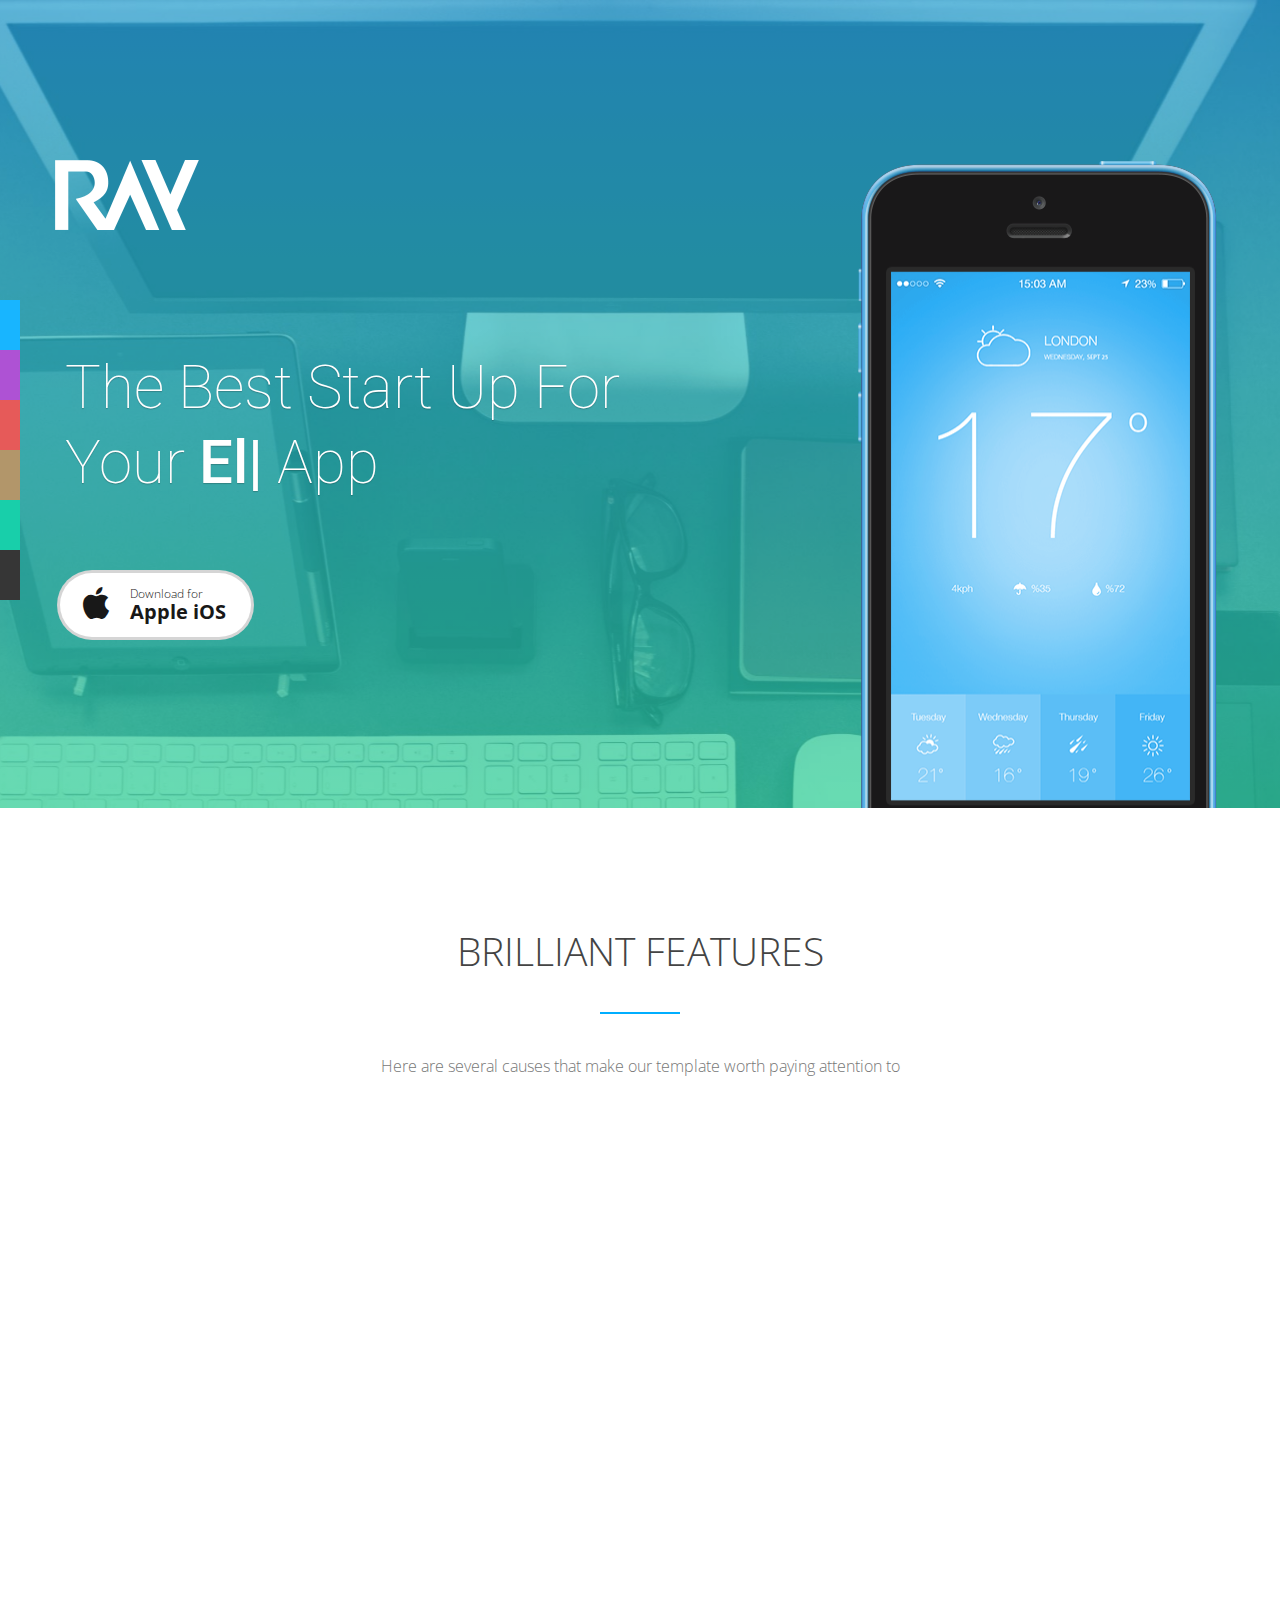
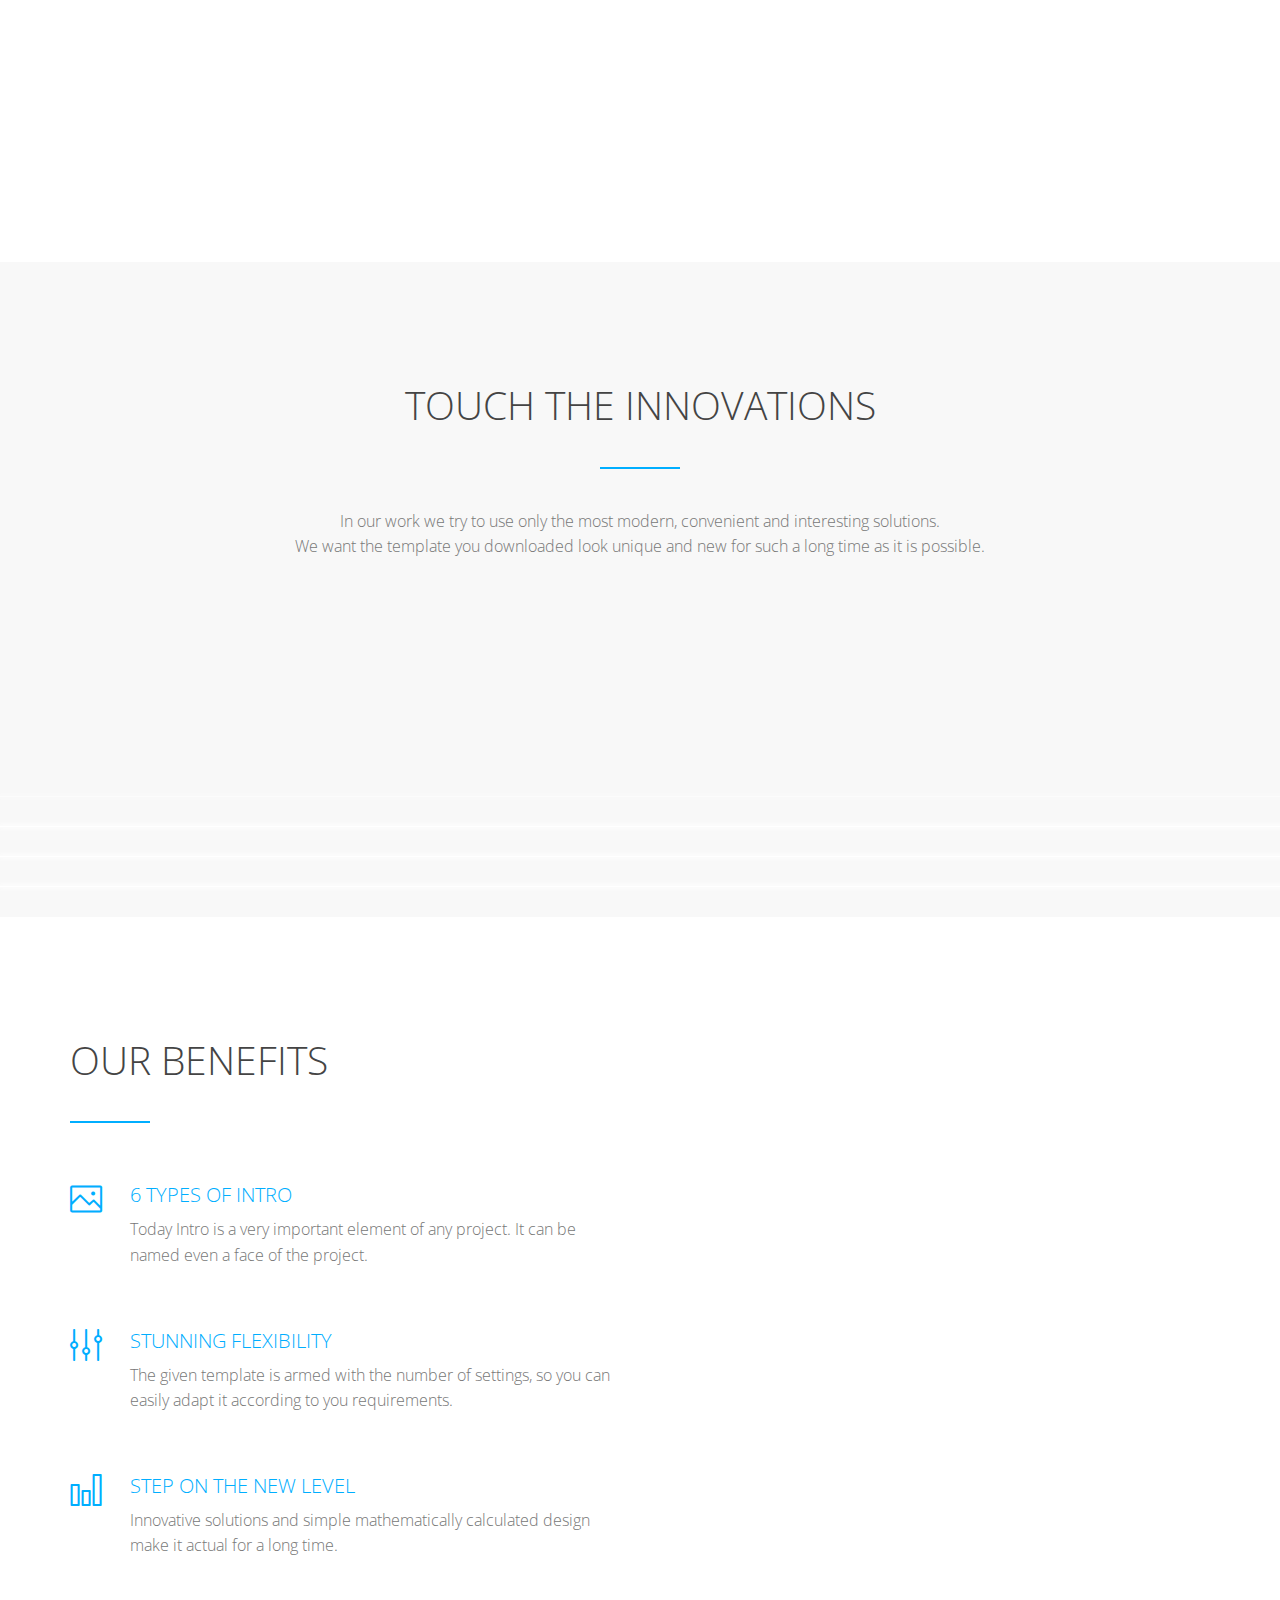
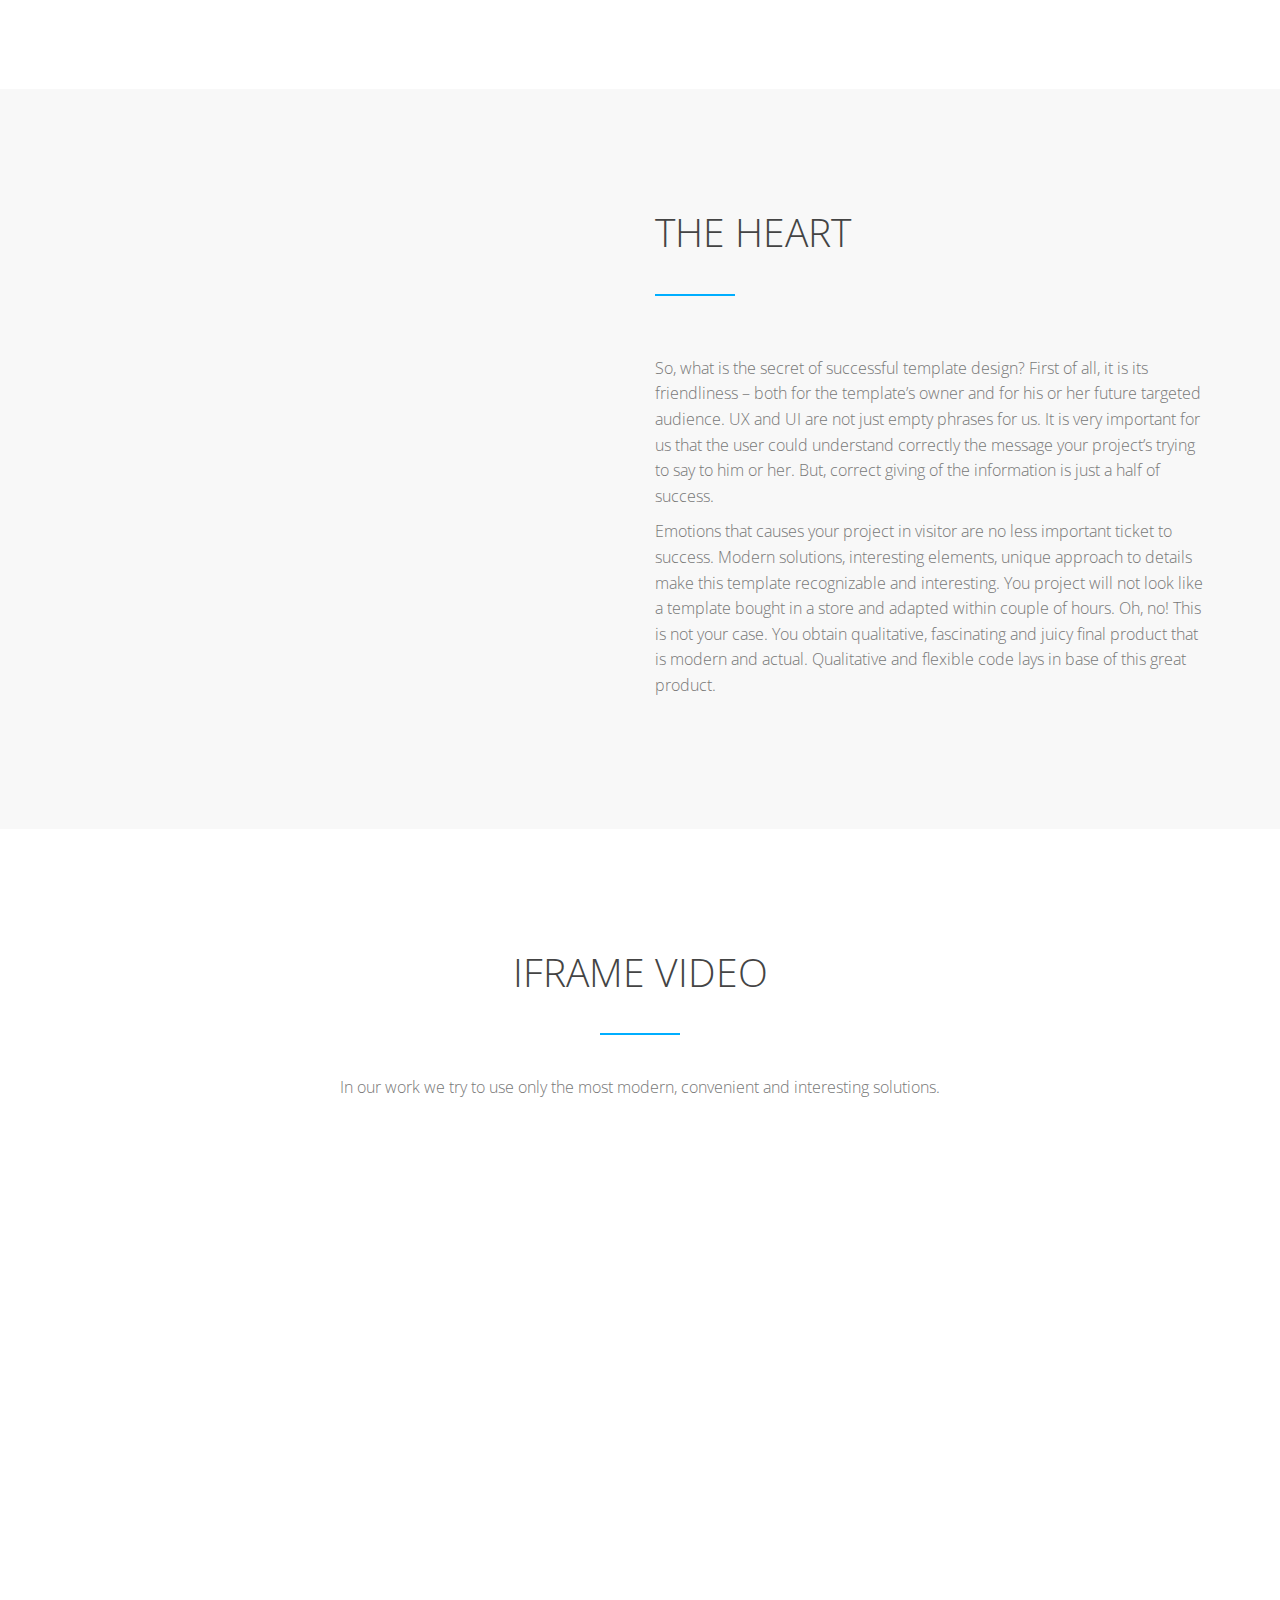
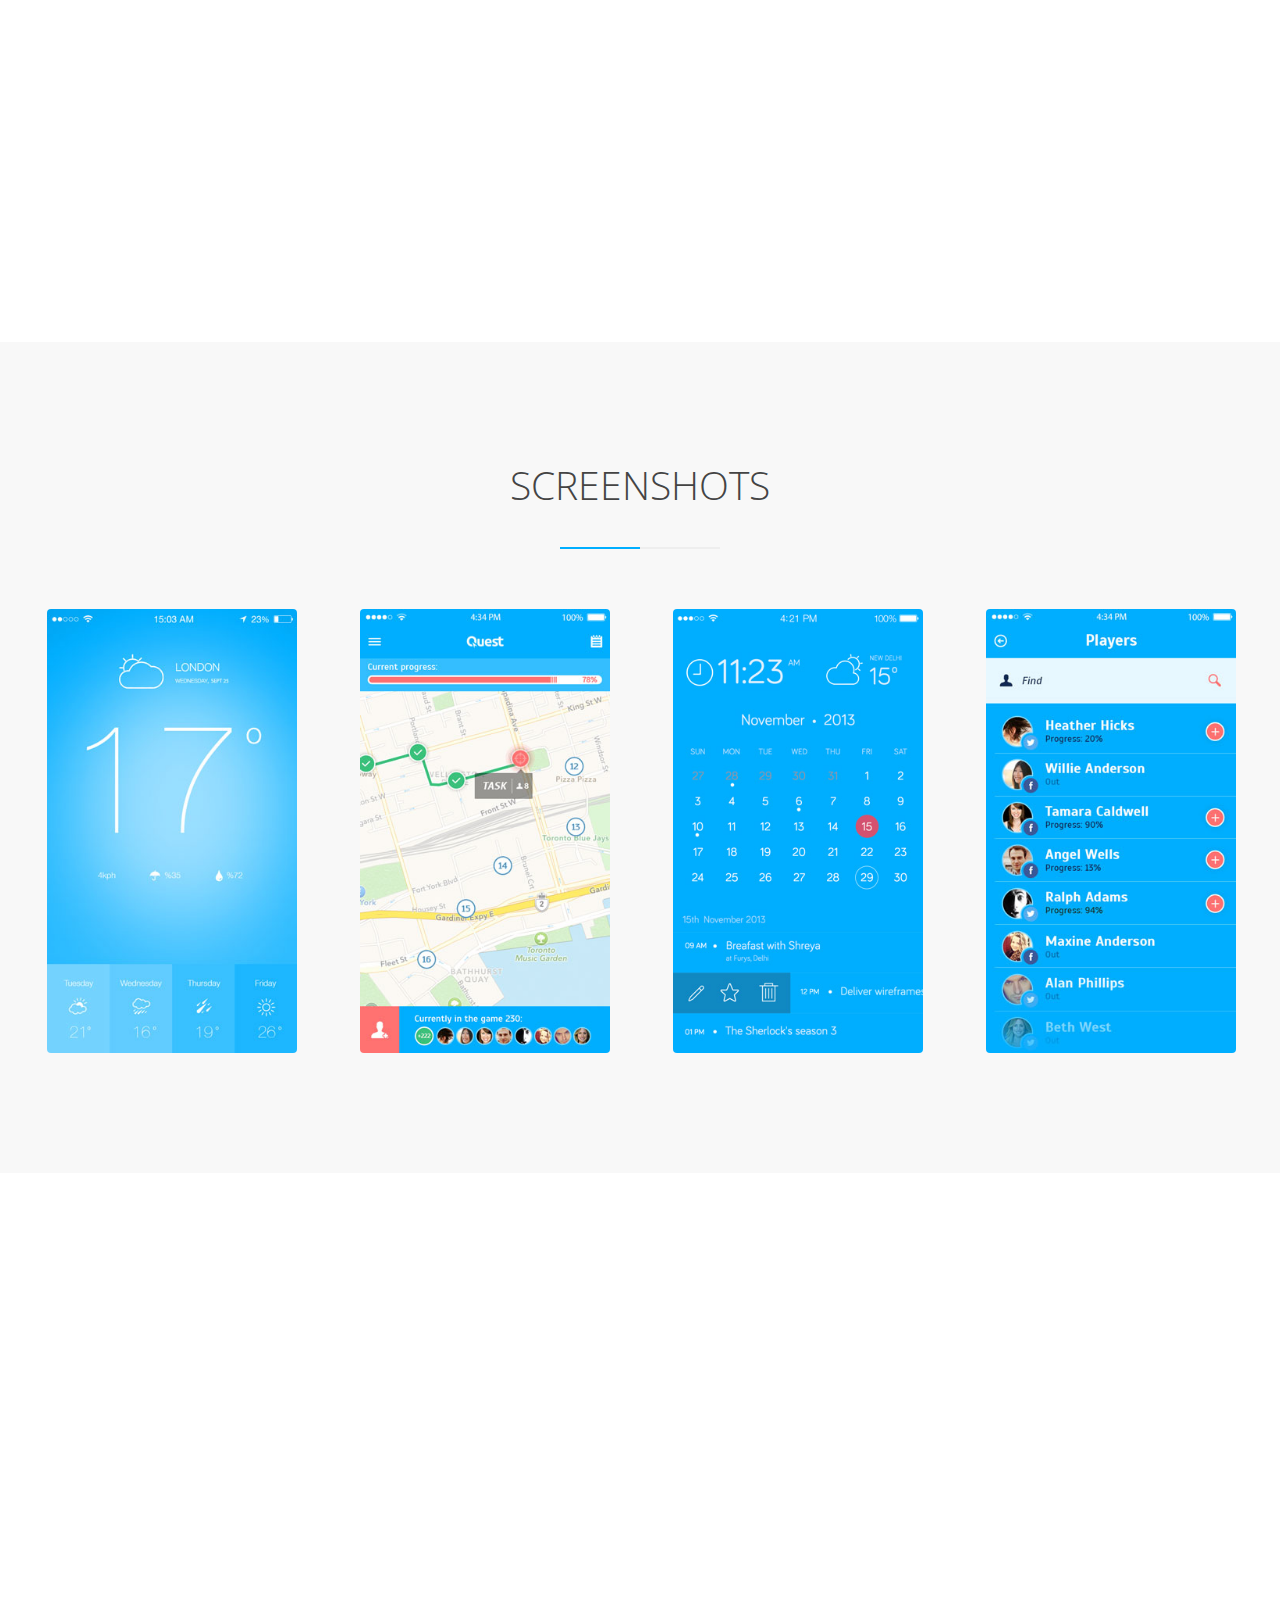
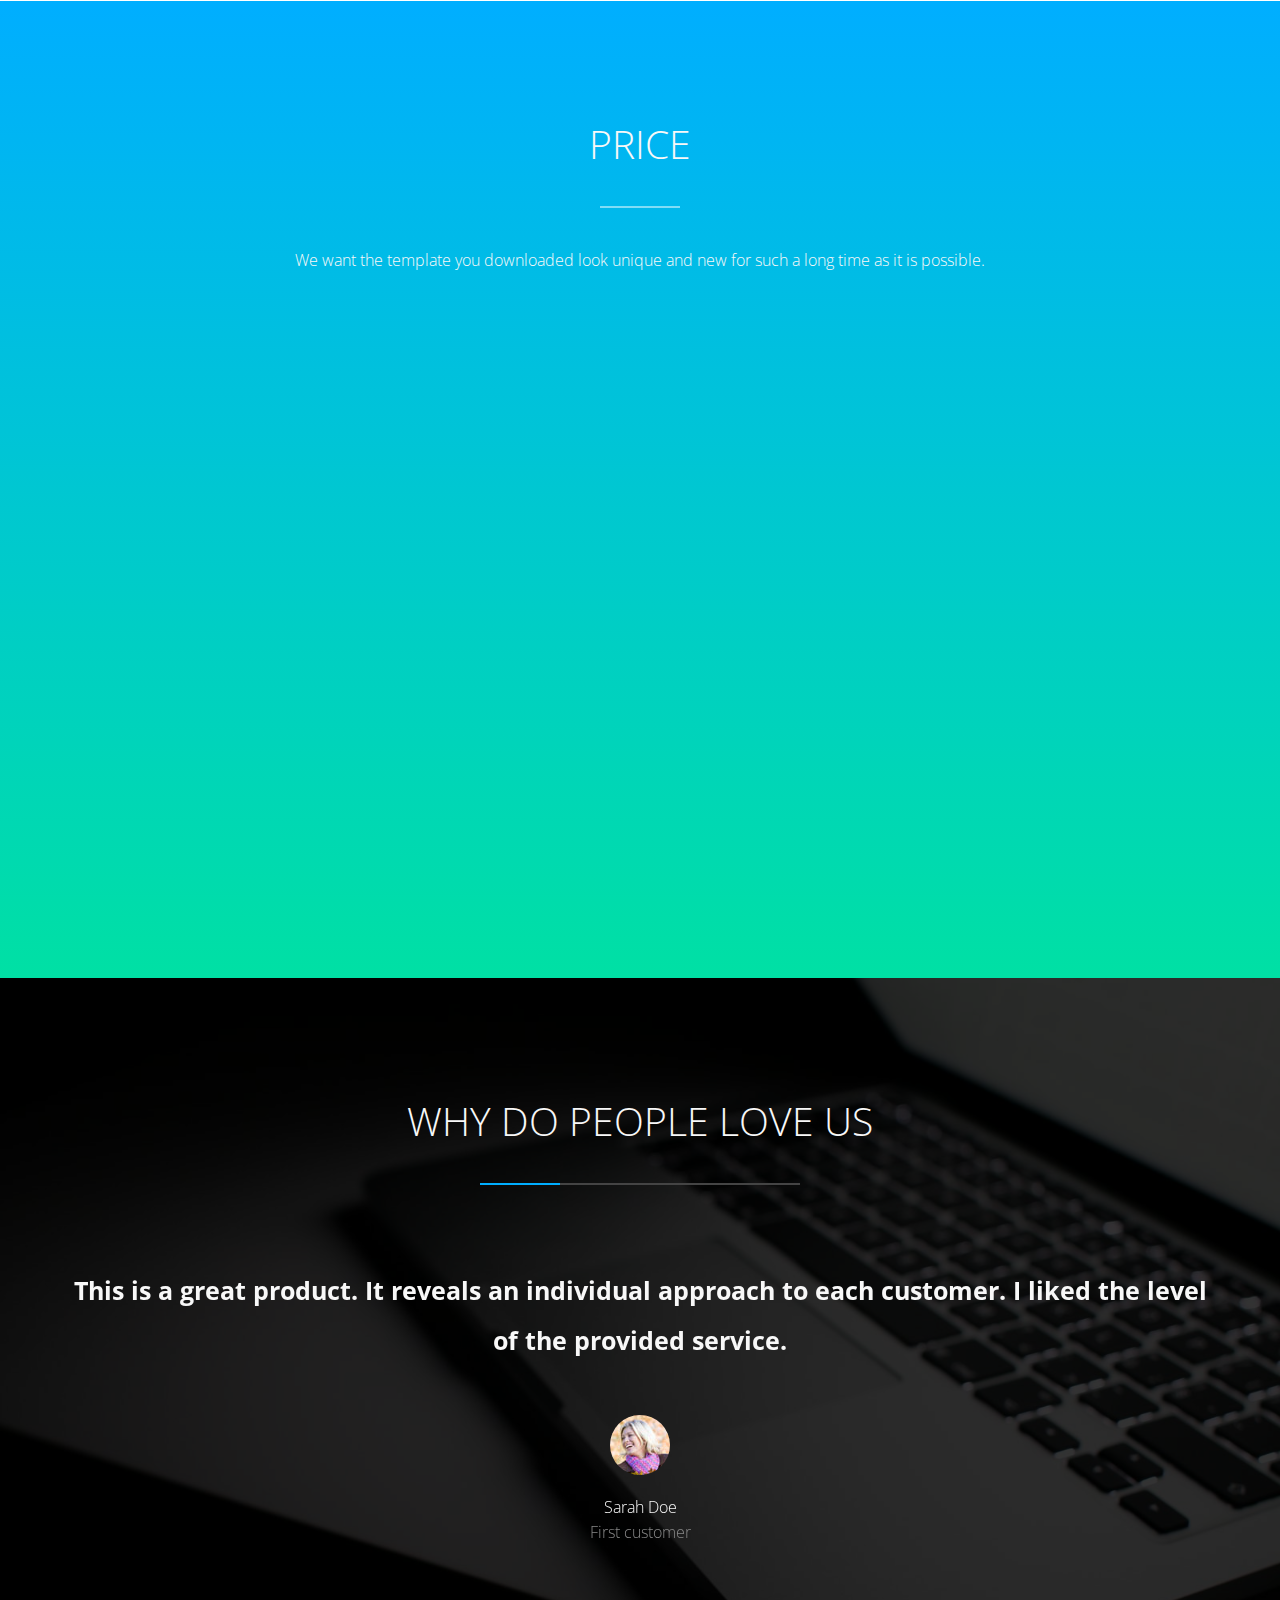
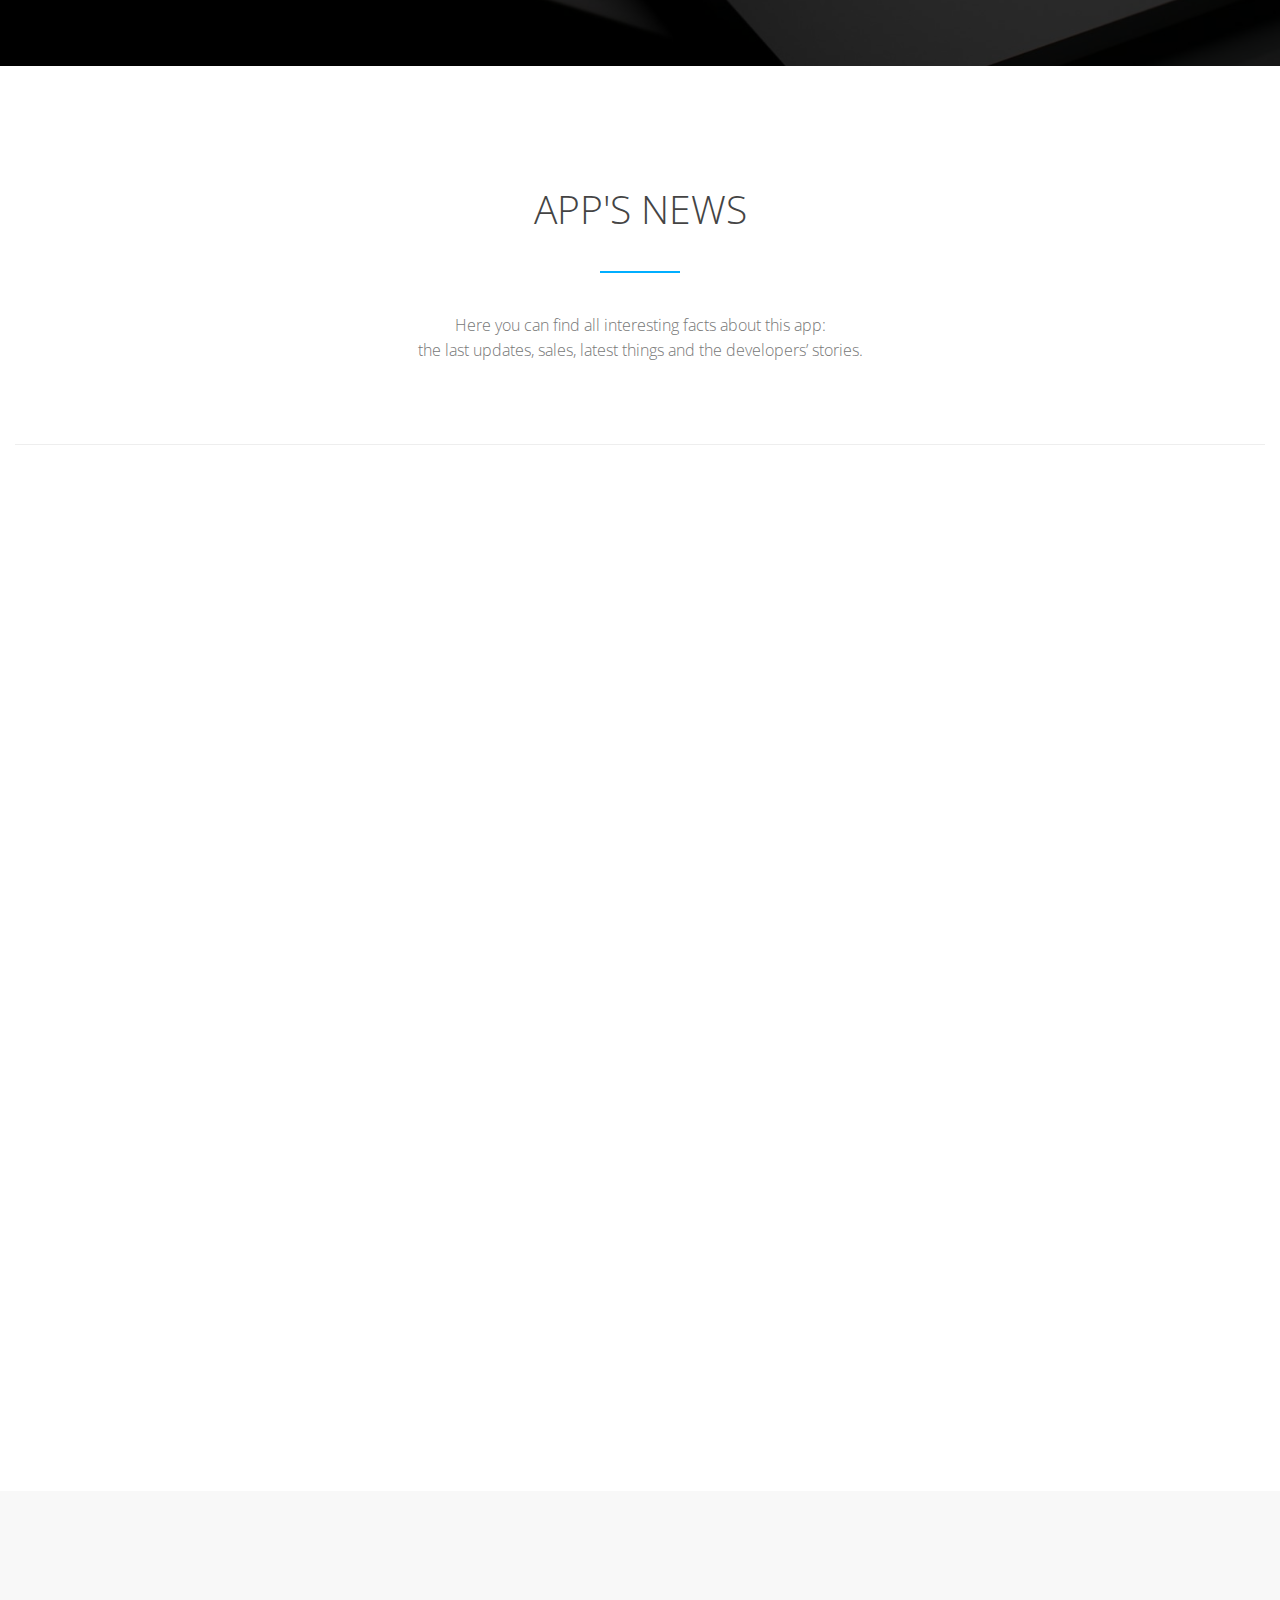
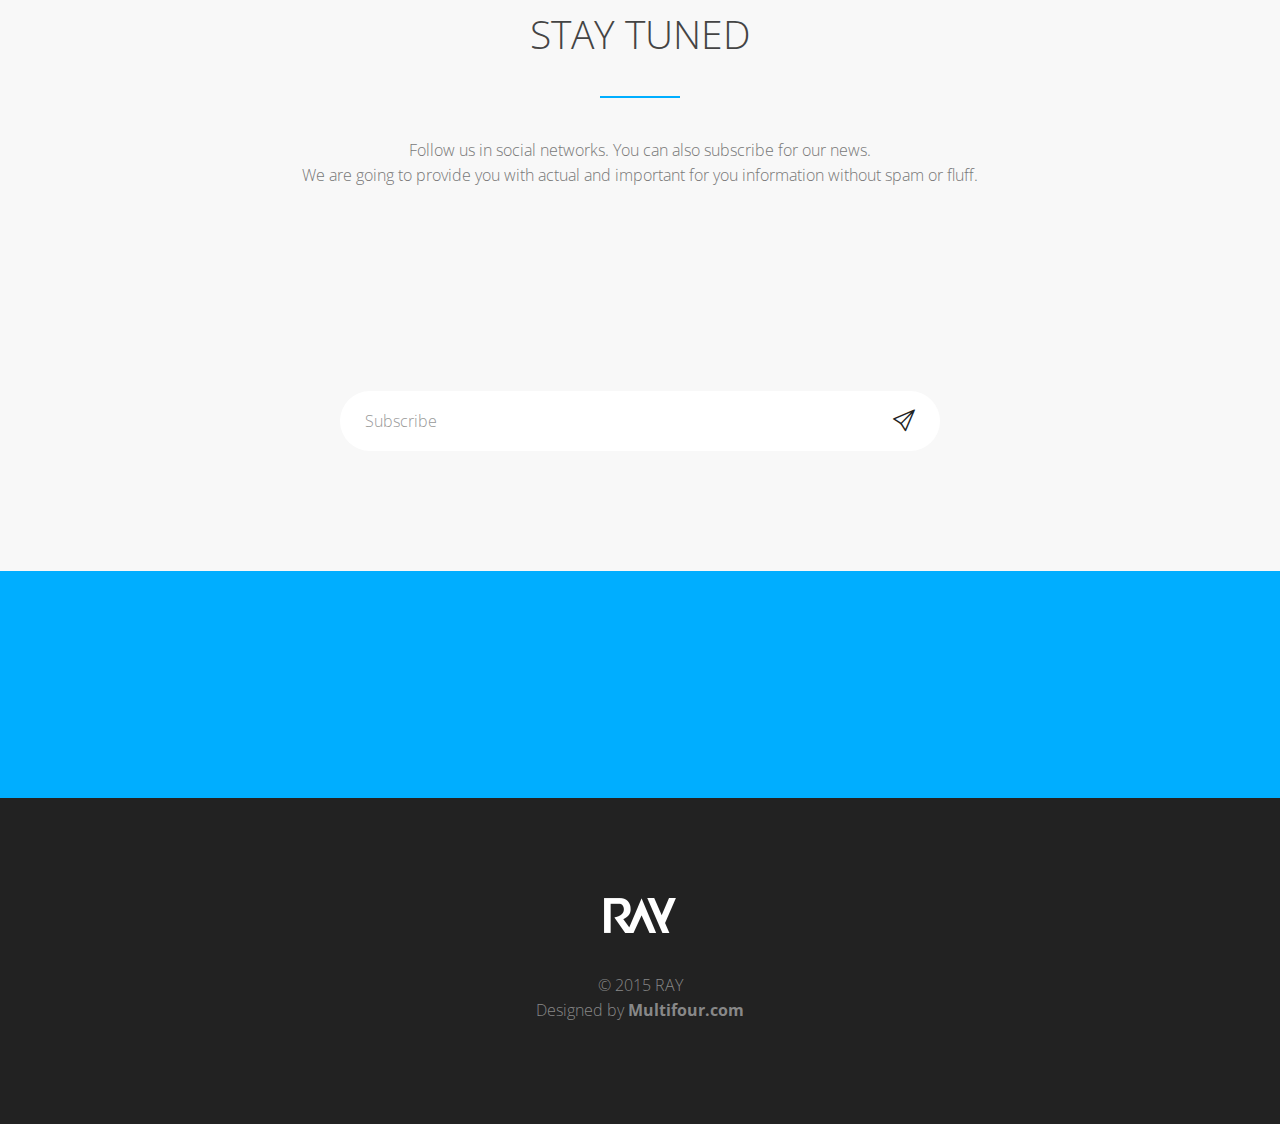
==== index.html @ 612e7cb4 "first commit" ====
<!DOCTYPE html>

<html lang="en">

<head>

    <!-- Html Page Specific -->
    <meta charset="utf-8">
    <title>RAY - App Landing Page</title>
    <meta name="description" content="RAY - App Landing Page">
    <meta name="author" content="Multifour | multifour.com">

    <!-- Mobile Specific -->
    <meta name="viewport" content="width=device-width, initial-scale=1, maximum-scale=1.0, user-scalable=no">

    <!--[if lt IE 9]>
    <script type="text/javascript" src="scripts/html5shiv.js"></script>
<![endif]-->

    <!-- CSS -->
    <link rel="stylesheet" href="css/bootstrap.min.css" />
    <link rel="stylesheet" href="css/animate.css" />
    <link rel="stylesheet" href="css/simple-line-icons.css" />
    <link rel="stylesheet" href="css/icomoon-soc-icons.css" />
    <link rel="stylesheet" href="css/magnific-popup.css" />
    <link rel="stylesheet" href="css/style.css" />
    <link rel="stylesheet" href="css/settings.css" />

    <link rel="alternate stylesheet" title="purple" media="screen" href="css/style-purple.css" />
    <link rel="alternate stylesheet" title="red" media="screen" href="css/style-red.css" />
    <link rel="alternate stylesheet" title="gold" media="screen" href="css/style-gold.css" />
    <link rel="alternate stylesheet" title="black" media="screen" href="css/style-black.css" />
    <link rel="alternate stylesheet" title="green" media="screen" href="css/style-green.css" />


    <!-- Favicons -->
    <link rel="icon" href="images/favicon.png">
    <link rel="apple-touch-icon" href="images/apple-touch-icon.png">
    <link rel="apple-touch-icon" sizes="72x72" href="images/apple-touch-icon-72x72.png">
    <link rel="apple-touch-icon" sizes="114x114" href="images/apple-touch-icon-114x114.png">
</head>

<body data-spy="scroll" data-target=".navMenuCollapse">

    <!-- PRELOADER -->
    <div id="preloader">
        <div class="battery inner">
            <div class="load-line"></div>
        </div>
    </div>

    <div id="wrap">

        <!-- NAVIGATION BEGIN -->
        <nav class="navbar navbar-fixed-top navbar-slide">
            <div class="container_fluid">
                <a class="navbar-brand goto" href="index.html#wrap"> <img src="./images/logo_nav.png" alt="Your logo" height="27" width="56" /> </a>
                <a class="contact-btn icon-envelope" data-toggle="modal" data-target="#modalContact"></a>
                <button class="navbar-toggle menu-collapse-btn collapsed" data-toggle="collapse" data-target=".navMenuCollapse"> <span class="icon-bar"></span> <span class="icon-bar"></span> <span class="icon-bar"></span> </button>
                <div class="collapse navbar-collapse navMenuCollapse">
                    <ul class="nav">
                        <li><a href="#features">Features</a> </li>
                        <li><a href="#benefits1">Benefits</a></li>
                        <li><a href="#screenshots">Screenshots</a></li>
                        <li><a href="#pricing-table">Price</a></li>
                        <li><a href="#testimonials">Testimonials</a></li>
                        <li><a href="#news">News</a></li>
                        <li><a href="#social">Stay tuned</a></li>
                        <li><a href="shortcodes.html">Shortcodes</a></li>
                    </ul>
                </div>
            </div>
        </nav>
        <!-- NAVIGAION END -->



        <!-- INTRO BEGIN -->
        <header id="full-intro" class="intro-block bg-color-grad">
            <div class="container">
                <div class="row">
                    <div class="col-md-8 col-sm-12">
                        <img class="logo" src="./images/logo.png" alt="Your Logo" height="70" width="144" />
                        <h1 class="slogan">The Best Start Up For <br> Your <span class="type"></span> App</h1>
                        <a class="download-btn ios-btn" href="http://themeforest.net/item/ray-app-landing-page/8793407?ref=multifour">
                            <div class="btn-slide"></div>
                            <div class="btn-content"><i class="icon soc-icon-apple"></i>Download for <b>Apple iOS</b></div>
                        </a>
                    </div>
                    <div class="col-md-4 hidden-sm hidden-xs">
                        <img class="intro-screen wow bounceInUp" data-wow-delay="0.5s" src="images/intro_screen.png" height="773" width="400" alt="" />
                    </div>
                </div>
            </div>
            <div class="block-bg" data-stellar-ratio="0.4"></div>
        </header>
        <!-- INTRO END -->



        <!-- FEATURES BEGIN -->
        <section id="features" class="img-block-3col">
            <div class="container">
                <div class="title">
                    <h2>Brilliant Features</h2>
                    <p>Here are several causes that make our template worth paying attention to</p>
                </div>
                <div class="row">
                    <div class="col-sm-4">
                        <ul class="item-list-right item-list-big">
                            <li class="wow fadeInLeft">
                                <i class="icon icon-screen-desktop"></i>
                                <h3>Responsive design</h3>
                                <p>Your project looks great on any device. Content can be easily read and a user understands freely what you wanted to say him or her.</p>
                            </li>
                            <li class="wow fadeInLeft">
                                <i class="icon icon-drop"></i>
                                <h3>Color schemes</h3>
                                <p>The set of ready made CSS files with different color schemes will help you in quick landing’s adaptation according to your benchmark style.</p>
                            </li>
                            <li class="wow fadeInLeft">
                                <i class="icon icon-doc"></i>
                                <h3>PSD Is Included </h3>
                                <p>The graphic source file in PSD format is included in the archive.</p>
                            </li>
                        </ul>
                    </div>
                    <div class="col-sm-4 col-sm-push-4">
                        <ul class="item-list-left item-list-big">
                            <li class="wow fadeInRight">
                                <i class="icon icon-diamond"></i>
                                <h3>Pure &amp; Simple</h3>
                                <p>No fluff. Nothing should lead the visitor away from the main essence of website. There must be just important information.</p>
                            </li>
                            <li class="wow fadeInRight">
                                <i class="icon icon-layers"></i>
                                <h3>Documentation</h3>
                                <p>The detailed documentation will help you in adjusting the project with little effort according to your requirements.</p>
                            </li>
                            <li class="wow fadeInRight">
                                <i class="icon icon-basket-loaded"></i>
                                <h3>Multiplatform</h3>
                                <p>The page is adapted to the most of the popular platform in segment.</p>
                            </li>
                        </ul>
                    </div>
                    <div class="col-sm-4 col-sm-pull-4">
                        <div class="animation-box wow bounceIn">
                            <img class="highlight-left wow" src="images/light.png" height="192" width="48" alt="" />
                            <img class="highlight-right wow" src="images/light.png" height="192" width="48" alt="" />
                            <img class="screen" src="images/features_screen.png" alt="" height="581" width="300" />
                        </div>
                    </div>
                </div>
            </div>
        </section>
        <!-- FEATURES END -->



        <!-- FEATURES BEGIN -->
        <section id="innovations" class="bg-color2">
            <div class="container">
                <div class="title">
                    <h2>Touch the Innovations</h2>
                    <p>In our work we try to use only the most modern, convenient and interesting solutions.<br>We want the template you downloaded look unique and new for such a long time as it is possible. </p>
                </div>
                <img class="screen wow bounceInUp" src="images/innovation_screen.png" height="387" width="800" alt="" />
            </div>
            <div id="ray1" class="ray ray-horizontal"></div>
            <div id="ray2" class="ray ray-horizontal"></div>
            <div id="ray3" class="ray ray-horizontal"></div>
            <div id="ray4" class="ray ray-horizontal"></div>
        </section>
        <!-- FEATURES END -->



        <!-- BENEFITS1 BEGIN -->
        <section id="benefits1" class="img-block-2col">
            <div class="container">
                <div class="row">
                    <div class="col-sm-6">
                        <div class="title">
                            <h2>OUR Benefits</h2>
                        </div>

                        <ul class="item-list-left">
                            <li>
                                <i class="icon icon-picture color"></i>
                                <h4 class="color">6 Types of Intro</h4>
                                <p>Today Intro is a very important element of any project. It can be named even a face of the project.</p>
                            </li>
                            <li>
                                <i class="icon icon-equalizer color"></i>
                                <h4 class="color">Stunning flexibility</h4>
                                <p>The given template is armed with the number of settings, so you can easily adapt it according to you requirements.</p>
                            </li>
                            <li>
                                <i class="icon icon-bar-chart color"></i>
                                <h4 class="color">Step on the New Level</h4>
                                <p>Innovative solutions and simple mathematically calculated design make it actual for a long time.</p>
                            </li>
                        </ul>
                    </div>
                    <div class="col-md-5 col-md-offset-1 col-sm-6">
                        <div class="screen-couple-right wow fadeInRightBig">
                            <div class="flare">
                                <img class="base wow" src="images/flare_base.png" alt="" />
                                <img class="shapes wow" src="images/flare_shapes.png" alt="" />
                            </div>
                            <img class="screen above" src="images/screen_couple_above.png" alt="" height="484" width="250" />
                            <img class="screen beyond wow fadeInRight" data-wow-delay="0.5s" src="images/screen_couple_beyond.png" alt="" height="407" width="210" />
                        </div>
                    </div>
                </div>
            </div>
        </section>
        <!-- BENEFITS1 END -->




        <!-- BENEFITS2 BEGIN -->
        <section id="benefits2" class="img-block-2col bg-color2">
            <div class="container">
                <div class="row">
                    <div class="col-sm-6 col-sm-push-6">
                        <div class="title">
                            <h2>The Heart</h2>
                        </div>
                        <p>So, what is the secret of successful template design? First of all, it is its friendliness – both for the template’s owner and for his or her future targeted audience. UX and UI are not just empty phrases for us. It is very important
                            for us that the user could understand correctly the message your project’s trying to say to him or her. But, correct giving of the information is just a half of success.</p>
                        <p>Emotions that causes your project in visitor are no less important ticket to success. Modern solutions, interesting elements, unique approach to details make this template recognizable and interesting. You project will not look
                            like a template bought in a store and adapted within couple of hours. Oh, no! This is not your case. You obtain qualitative, fascinating and juicy final product that is modern and actual. Qualitative and flexible code lays
                            in base of this great product.</p>
                    </div>
                    <div class="col-sm-6 col-sm-pull-6">
                        <div class="screen-couple-left wow fadeInLeftBig">
                            <div class="fog fog-top wow"></div>
                            <div class="fog fog-bottom wow"></div>
                            <img class="screen above" src="images/screen_couple_above_v2.png" alt="" height="484" width="250" />
                            <img class="screen beyond wow fadeInLeft" data-wow-delay="0.5s" src="images/screen_couple_beyond_v2.png" alt="" height="407" width="210" />
                        </div>
                    </div>
                </div>
            </div>
        </section>
        <!-- BENEFITS2 END -->

        <!-- VIDEO BEGIN -->
        <section id="video">
            <div class="container">
                <div class="title">
                    <h2>Iframe Video</h2>
                    <p>In our work we try to use only the most modern, convenient and interesting solutions.</p>
                </div>
                <div class="video-container">
                    <!-- <iframe src="//www.youtube.com/embed/ZNc-PZMN_RU?rel=0" frameborder="0" allowfullscreen></iframe> -->
                </div>
            </div>
        </section>
        <!-- VIDEO END -->

        <!-- SCREENSHOTS BEGIN -->
        <section id="screenshots" class="bg-color2">
            <div class="container-fluid">
                <h2>Screenshots</h2>
                <div id="screenshots-slider" class="owl-carousel"> <a class="item" href="./images/screen1.jpg" title="App Screen 1"><img src="images/screen1.jpg" alt="screen1" width="250" height="444" /></a> <a class="item" href="./images/screen2.jpg" title="App Screen 2"><img src="images/screen2.jpg" alt="screen1" width="250" height="444"/></a>                    <a class="item" href="./images/screen3.jpg" title="App Screen 3"><img src="images/screen3.jpg" alt="screen1" width="250" height="444"/></a> <a class="item" href="./images/screen4.jpg" title="App Screen 4"><img src="images/screen4.jpg" alt="screen1" width="250" height="444"/></a>                    <a class="item" href="./images/screen5.jpg" title="App Screen 5"><img src="images/screen5.jpg" alt="screen1" width="250" height="444"/></a> <a class="item" href="./images/screen6.jpg" title="App Screen 6"><img src="images/screen6.jpg" alt="screen1" width="250" height="444"/></a>                    <a class="item" href="./images/screen7.jpg" title="App Screen 7"><img src="images/screen7.jpg" alt="screen1" width="250" height="444"/></a> <a class="item" href="./images/screen8.jpg" title="App Screen 8"><img src="images/screen8.jpg" alt="screen1" width="250" height="444"/></a>                    </div>
            </div>
        </section>
        <!-- SCREENSHOTS END -->

        <!-- FACTS BEGIN -->
        <section id="facts">
            <div class="container">
                <ul class="facts-list">
                    <li class="wow bounceIn"> <i class="icon icon-cloud-download"></i>
                        <h3 class="wow">284</h3>
                        <h4>Downloads</h4>
                    </li>
                    <li class="wow bounceIn" data-wow-delay="0.4s"> <i class="icon icon-star"></i>
                        <h3 class="wow">135</h3>
                        <h4>Top Rates</h4>
                    </li>
                    <li class="wow bounceIn" data-wow-delay="0.8s"> <i class="icon icon-like"></i>
                        <h3 class="wow">77</h3>
                        <h4>Likes</h4>
                    </li>
                    <li class="wow bounceIn" data-wow-delay="1.2s"> <i class="icon icon-clock"></i>
                        <h3 class="wow">741</h3>
                        <h4>Hours Safe</h4>
                    </li>
                </ul>
            </div>
        </section>
        <!-- FACTS END -->

        <!-- PRICING TABLE BEGIN -->
        <section id="pricing-table" class="bg-color-grad">
            <div class="container">
                <div class="title">
                    <h2>Price</h2>
                    <p>We want the template you downloaded look unique and new for such a long time as it is possible. </p>
                    <ul class="pricing-table">
                        <li class="wow flipInY">
                            <h3>Standard</h3>
                            <span> $0.99 <small>per month</small> </span>
                            <ul class="benefits-list">
                                <li>Responsive</li>
                                <li>Documentation</li>
                                <li class="not">Multiplatform</li>
                                <li class="not">Video background</li>
                                <li class="not">Support</li>
                            </ul>
                            <a href="http://themeforest.net/item/ray-app-landing-page/8793407?ref=multifour" target="_blank" class="buy"> <i class="icon icon-basket" ></i></a>
                        </li>
                        <li class="silver wow flipInY" data-wow-delay="0.2s">
                            <h3>Sliver</h3>
                            <span> $3.99 <small>per month</small> </span>
                            <ul class="benefits-list">
                                <li>Responsive</li>
                                <li>Documentation</li>
                                <li>Multiplatform</li>
                                <li class="not">Video background</li>
                                <li class="not">Support</li>
                            </ul>
                            <a href="http://themeforest.net/item/ray-app-landing-page/8793407?ref=multifour" target="_blank" class="buy"> <i class="icon icon-basket" ></i></a>
                        </li>
                        <li class="gold wow flipInY" data-wow-delay="0.4s">
                            <div class="stamp"><i class="icon icon-trophy"></i>Best choice</div>
                            <h3>Gold</h3>
                            <span> $8.99 <small>per month</small> </span>
                            <ul class="benefits-list">
                                <li>Responsive</li>
                                <li>Documentation</li>
                                <li>Multiplatform</li>
                                <li>Video background</li>
                                <li class="not">Support</li>
                            </ul>
                            <a href="http://themeforest.net/item/ray-app-landing-page/8793407?ref=multifour" target="_blank" class="buy"> <i class="icon icon-basket" ></i></a>
                        </li>
                        <li class="platinum wow flipInY" data-wow-delay="0.6s">
                            <h3>Platinum</h3>
                            <span> $12.99 <small>per month</small> </span>
                            <ul class="benefits-list">
                                <li>Responsive</li>
                                <li>Documentation</li>
                                <li>Multiplatform</li>
                                <li>Video background</li>
                                <li>Support</li>
                            </ul>
                            <a href="http://themeforest.net/item/ray-app-landing-page/8793407?ref=multifour" target="_blank" class="buy"> <i class="icon icon-basket" ></i></a>
                        </li>
                    </ul>
                </div>
            </div>
        </section>
        <!-- PRICING TABLE END -->

        <!-- TESTIMONIALS BEGIN -->
        <section id="testimonials" class="bg-color3">
            <div class="container-fluid">
                <h2>Why Do People Love Us</h2>
                <div id="testimonials-slider" class="owl-carousel">
                    <div class="item container">
                        <div class="talk">This is a great product. It reveals an individual approach to each customer. I liked the level of the provided service.</div>
                        <img class="photo" src="images/customer_photo1.jpg" alt="customer" />
                        <div class="name">Sarah Doe</div>
                        <div class="ocupation">First customer</div>
                    </div>
                    <div class="item container">
                        <div class="talk">I always thought that people used to pay much for quality. But these guys changed my opinion. The quality exceeds the price many times. I recommend it to everybody.</div>
                        <img class="photo" src="images/customer_photo2.jpg" alt="customer" />
                        <div class="name">John Doe</div>
                        <div class="ocupation">Company Sales Director</div>
                    </div>
                    <div class="item container">
                        <div class="talk">My colleague recommended them to me. I hesitated for a long time, but than I tried and understood what I had paid off for.</div>
                        <img class="photo" src="images/customer_photo3.jpg" alt="customer" />
                        <div class="name">Tom Doe</div>
                        <div class="ocupation">Developer with huge experience</div>
                    </div>
                    <div class="item container">
                        <div class="talk">It’s just five stars. I will certainly come back and bring my friends with me.</div>
                        <img class="photo" src="images/customer_photo4.jpg" alt="customer" />
                        <div class="name">Helga Doe</div>
                        <div class="ocupation">Support manager</div>
                    </div>
                </div>
            </div>
            <div class="block-bg"></div>
        </section>
        <!-- TESTIMONIALS END -->


        <!-- NEWS BEGIN -->
        <section id="news">
            <div class="container-fluid">
                <div class="title">
                    <h2>App's News</h2>
                    <p>Here you can find all interesting facts about this app:<br>the last updates, sales, latest things and the developers’ stories.</p>
                </div>
                <ul class="news-list">
                    <li class="wow fadeInUp">
                        <h3><a href="single.html">Look for the latest update in coming days.</a></h3>
                        <div class="news-info">
                            <div class="author"><i class="icon icon-user"></i>John Doe</div>
                            <div class="date"><i class="icon icon-clock"></i>16.07.2014</div>
                            <div class="comments"><i class="icon icon-bubble"></i>7 Comments</div>
                        </div>
                    </li>
                    <li class="wow fadeInUp">
                        <h3><a href="single-no-sidebar.html">The meeting of developers of cross-platform apps.</a></h3>
                        <div class="news-info">
                            <div class="author"><i class="icon icon-user"></i>John Doe</div>
                            <div class="date"><i class="icon icon-clock"></i>16.07.2014</div>
                            <div class="comments"><i class="icon icon-bubble"></i>7 Comments</div>
                        </div>
                    </li>
                    <li class="wow fadeInUp">
                        <h3><a href="single.html">The new functional sketches.</a></h3>
                        <div class="news-info">
                            <div class="author"><i class="icon icon-user"></i>John Doe</div>
                            <div class="date"><i class="icon icon-clock"></i>16.07.2014</div>
                            <div class="comments"><i class="icon icon-bubble"></i>7 Comments</div>
                        </div>
                    </li>
                    <li class="wow fadeInUp">
                        <h3><a href="single-no-sidebar.html">Resolving the issue with synchronization in old version.</a></h3>
                        <div class="news-info">
                            <div class="author"><i class="icon icon-user"></i>John Doe</div>
                            <div class="date"><i class="icon icon-clock"></i>16.07.2014</div>
                            <div class="comments"><i class="icon icon-bubble"></i>7 Comments</div>
                        </div>
                    </li>
                </ul>
                <a href="blog.html" class="round-btn wow fadeInUp">Older news</a>
            </div>
        </section>
        <!-- NEWS END -->


        <!-- SOCIAL BEGIN -->
        <section id="social" class="bg-color2">
            <div class="container-fluid">
                <div class="title">
                    <h2>Stay tuned</h2>
                    <p>Follow us in social networks. You can also subscribe for our news. <br>We are going to provide you with actual and important for you information without spam or fluff.</p>
                </div>

                <ul class="soc-list wow flipInX">
                    <li><a href="#"><i class="icon soc-icon-twitter"></i></a></li>
                    <li><a href="#"><i class="icon soc-icon-facebook"></i></a></li>
                    <li><a href="#"><i class="icon soc-icon-dribbble"></i></a></li>
                    <li><a href="#"><i class="icon soc-icon-googleplus"></i></a></li>
                    <li><a href="#"><i class="icon soc-icon-linkedin"></i></a></li>
                    <li><a href="#"><i class="icon soc-icon-instagram"></i></a></li>
                    <li><a href="#"><i class="icon soc-icon-pinterest"></i></a></li>
                    <li><a href="#"><i class="icon soc-icon-flickr"></i></a></li>
                </ul>


                <form action="scripts/subscribe.php" method="post" id="subscribe_form">
                    <div class="input-group">
                        <input class="form-control" type="email" name="email" id="subscribe_email" placeholder="Subscribe">
                        <div class="input-group-btn">
                            <button type="submit" id="subscribe_submit" data-loading-text="&bull;&bull;&bull;"><i class="icon icon-paper-plane"></i></button>
                        </div>
                    </div>
                </form>

            </div>
        </section>
        <!-- SOCIAL END -->


        <!-- DOWNLOAD BEGIN -->
        <section id="download" class="bg-color-main">
            <div class="container-fluid wow fadeInDown">
                <a href="#wrap" class="goto">
                    <h2><i class="icon soc-icon-apple"></i>Download App</h2>
                </a>
            </div>
            <div class="block-bg" data-stellar-ratio="0.5"></div>
        </section>
        <!-- DOWNLOAD END -->


        <!-- FOOTER BEGIN -->
        <footer id="footer">
            <div class="container">
                <a href="index.html#wrap" class="logo goto"> <img src="./images/logo_small.png" alt="Your Logo" height="35" width="72"/> </a>
                <p class="copyright">&copy; 2015 RAY <br> Designed by <a href="http://multifour.com/" target="_blank">Multifour.com</a></p>
            </div>
        </footer>
        <!-- FOOTER END -->

    </div>


    <!-- MODALS BEGIN-->

    <!-- subscribe modal-->
    <div class="modal fade" id="modalMessage" tabindex="-1" role="dialog" aria-hidden="true">
        <div class="modal-dialog">
            <div class="modal-content">
                <button type="button" class="close" data-dismiss="modal" aria-hidden="true">&times;</button>
                <h3 class="modal-title">&nbsp;</h3>
            </div>
        </div>
    </div>

    <!-- contact modal-->
    <div class="modal fade" id="modalContact" tabindex="-1" role="dialog" aria-hidden="true">
        <div class="modal-dialog">
            <div class="modal-content">
                <button type="button" class="close" data-dismiss="modal" aria-hidden="true">&times;</button>
                <h3 class="modal-title">Contact</h3>
                <form action="scripts/contact.php" role="form" id="contact_form">
                    <div class="form-group">
                        <input type="text" class="form-control" id="contact_name" placeholder="Full name" name="name">
                    </div>
                    <div class="form-group">
                        <input type="email" class="form-control" id="contact_email" placeholder="Email Address" name="email">
                    </div>
                    <div class="form-group">
                        <textarea class="form-control" rows="3" placeholder="Your message or question" id="contact_message" name="message"></textarea>
                    </div>
                    <button type="submit" id="contact_submit" data-loading-text="&bull;&bull;&bull;"> <i class="icon icon-paper-plane"></i></button>
                </form>
            </div>
        </div>
    </div>

    <!-- MODALS END-->


    <!-- JavaScript -->
    <script src="scripts/jquery-1.8.2.min.js"></script>
    <script src="scripts/bootstrap.min.js"></script>
    <script src="scripts/owl.carousel.min.js"></script>
    <script src="scripts/jquery.validate.min.js"></script>
    <script src="scripts/wow.min.js"></script>
    <script src="scripts/smoothscroll.js"></script>
    <script src="scripts/jquery.smooth-scroll.min.js"></script>
    <script src="scripts/jquery.superslides.min.js"></script>
    <script src="scripts/placeholders.jquery.min.js"></script>
    <script src="scripts/jquery.magnific-popup.min.js"></script>
    <script src="scripts/jquery.stellar.min.js"></script>
    <script src="scripts/typed.js"></script>
    <script src="scripts/custom.js"></script>

    <!--[if lte IE 9]>
	<script src="scripts/respond.min.js"></script>
<![endif]-->




    <div class="color-settings">
        <a href="javascript:;" onclick="setActiveStyleSheet('none'); return false;" class="color_default selected"></a>
        <a href="javascript:;" onclick="setActiveStyleSheet('purple'); return false;" class="color_purple"></a>
        <a href="javascript:;" onclick="setActiveStyleSheet('red'); return false;" class="color_red"></a>
        <a href="javascript:;" onclick="setActiveStyleSheet('gold'); return false;" class="color_gold"></a>
        <a href="javascript:;" onclick="setActiveStyleSheet('green'); return false;" class="color_green"></a>
        <a href="javascript:;" onclick="setActiveStyleSheet('black'); return false;" class="color_black"></a>
    </div>

    <script type="text/javascript" src="scripts/styleswitcher.js"></script>

    <script>
        $('.color-settings a').click(function(event) {
            $('.color-settings a').removeClass('selected');
            $(this).addClass('selected');
            event.preventDefault();
        });
    </script>
    <!-- COLOR SETTINGS END -->

    <!-- <script src="scripts/retina.min.js"></script> -->

</body>

</html>
---- css/simple-line-icons.css ----
@font-face {
    font-family: 'Simple-Line-Icons';
    src: url('../fonts/Simple-Line-Icons.eot');
    src: url('../fonts/Simple-Line-Icons.eot?#iefix') format('embedded-opentype'), url('../fonts/Simple-Line-Icons.woff') format('woff'), url('../fonts/Simple-Line-Icons.ttf') format('truetype'), url('../fonts/Simple-Line-Icons.svg#Simple-Line-Icons') format('svg');
    font-weight: normal;
    font-style: normal;
}

/* Use the following CSS code if you want to use data attributes for inserting your icons */

[data-icon]:before {
    font-family: 'Simple-Line-Icons';
    content: attr(data-icon);
    speak: none;
    font-weight: normal;
    font-variant: normal;
    text-transform: none;
    line-height: 1;
    -webkit-font-smoothing: antialiased;
    -moz-osx-font-smoothing: grayscale;
}

/* Use the following CSS code if you want to have a class per icon */

/*
Instead of a list of all class selectors,
you can use the generic selector below, but it's slower:
[class*="icon-"] {
*/

.icon-user-female,
.icon-user-follow,
.icon-user-following,
.icon-user-unfollow,
.icon-trophy,
.icon-screen-smartphone,
.icon-screen-desktop,
.icon-plane,
.icon-notebook,
.icon-moustache,
.icon-mouse,
.icon-magnet,
.icon-energy,
.icon-emoticon-smile,
.icon-disc,
.icon-cursor-move,
.icon-crop,
.icon-credit-card,
.icon-chemistry,
.icon-user,
.icon-speedometer,
.icon-social-youtube,
.icon-social-twitter,
.icon-social-tumblr,
.icon-social-facebook,
.icon-social-dropbox,
.icon-social-dribbble,
.icon-shield,
.icon-screen-tablet,
.icon-magic-wand,
.icon-hourglass,
.icon-graduation,
.icon-ghost,
.icon-game-controller,
.icon-fire,
.icon-eyeglasses,
.icon-envelope-open,
.icon-envelope-letter,
.icon-bell,
.icon-badge,
.icon-anchor,
.icon-wallet,
.icon-vector,
.icon-speech,
.icon-puzzle,
.icon-printer,
.icon-present,
.icon-playlist,
.icon-pin,
.icon-picture,
.icon-map,
.icon-layers,
.icon-handbag,
.icon-globe-alt,
.icon-globe,
.icon-frame,
.icon-folder-alt,
.icon-film,
.icon-feed,
.icon-earphones-alt,
.icon-earphones,
.icon-drop,
.icon-drawer,
.icon-docs,
.icon-directions,
.icon-direction,
.icon-diamond,
.icon-cup,
.icon-compass,
.icon-call-out,
.icon-call-in,
.icon-call-end,
.icon-calculator,
.icon-bubbles,
.icon-briefcase,
.icon-book-open,
.icon-basket-loaded,
.icon-basket,
.icon-bag,
.icon-action-undo,
.icon-action-redo,
.icon-wrench,
.icon-umbrella,
.icon-trash,
.icon-tag,
.icon-support,
.icon-size-fullscreen,
.icon-size-actual,
.icon-shuffle,
.icon-share-alt,
.icon-share,
.icon-rocket,
.icon-question,
.icon-pie-chart,
.icon-pencil,
.icon-note,
.icon-music-tone-alt,
.icon-music-tone,
.icon-microphone,
.icon-loop,
.icon-logout,
.icon-login,
.icon-list,
.icon-like,
.icon-home,
.icon-grid,
.icon-graph,
.icon-equalizer,
.icon-dislike,
.icon-cursor,
.icon-control-start,
.icon-control-rewind,
.icon-control-play,
.icon-control-pause,
.icon-control-forward,
.icon-control-end,
.icon-calendar,
.icon-bulb,
.icon-bar-chart,
.icon-arrow-up,
.icon-arrow-right,
.icon-arrow-left,
.icon-arrow-down,
.icon-ban,
.icon-bubble,
.icon-camcorder,
.icon-camera,
.icon-check,
.icon-clock,
.icon-close,
.icon-cloud-download,
.icon-cloud-upload,
.icon-doc,
.icon-envelope,
.icon-eye,
.icon-flag,
.icon-folder,
.icon-heart,
.icon-info,
.icon-key,
.icon-link,
.icon-lock,
.icon-lock-open,
.icon-magnifier,
.icon-magnifier-add,
.icon-magnifier-remove,
.icon-paper-clip,
.icon-paper-plane,
.icon-plus,
.icon-pointer,
.icon-power,
.icon-refresh,
.icon-reload,
.icon-settings,
.icon-star,
.icon-symbol-female,
.icon-symbol-male,
.icon-target,
.icon-volume-1,
.icon-volume-2,
.icon-volume-off,
.icon-users {
    font-family: 'Simple-Line-Icons';
    speak: none;
    font-style: normal;
    font-weight: normal;
    font-variant: normal;
    text-transform: none;
    line-height: 1;
    -webkit-font-smoothing: antialiased;
}

.icon-user-female:before {
    content: "\e000";
}

.icon-user-follow:before {
    content: "\e002";
}

.icon-user-following:before {
    content: "\e003";
}

.icon-user-unfollow:before {
    content: "\e004";
}

.icon-trophy:before {
    content: "\e006";
}

.icon-screen-smartphone:before {
    content: "\e010";
}

.icon-screen-desktop:before {
    content: "\e011";
}

.icon-plane:before {
    content: "\e012";
}

.icon-notebook:before {
    content: "\e013";
}

.icon-moustache:before {
    content: "\e014";
}

.icon-mouse:before {
    content: "\e015";
}

.icon-magnet:before {
    content: "\e016";
}

.icon-energy:before {
    content: "\e020";
}

.icon-emoticon-smile:before {
    content: "\e021";
}

.icon-disc:before {
    content: "\e022";
}

.icon-cursor-move:before {
    content: "\e023";
}

.icon-crop:before {
    content: "\e024";
}

.icon-credit-card:before {
    content: "\e025";
}

.icon-chemistry:before {
    content: "\e026";
}

.icon-user:before {
    content: "\e005";
}

.icon-speedometer:before {
    content: "\e007";
}

.icon-social-youtube:before {
    content: "\e008";
}

.icon-social-twitter:before {
    content: "\e009";
}

.icon-social-tumblr:before {
    content: "\e00a";
}

.icon-social-facebook:before {
    content: "\e00b";
}

.icon-social-dropbox:before {
    content: "\e00c";
}

.icon-social-dribbble:before {
    content: "\e00d";
}

.icon-shield:before {
    content: "\e00e";
}

.icon-screen-tablet:before {
    content: "\e00f";
}

.icon-magic-wand:before {
    content: "\e017";
}

.icon-hourglass:before {
    content: "\e018";
}

.icon-graduation:before {
    content: "\e019";
}

.icon-ghost:before {
    content: "\e01a";
}

.icon-game-controller:before {
    content: "\e01b";
}

.icon-fire:before {
    content: "\e01c";
}

.icon-eyeglasses:before {
    content: "\e01d";
}

.icon-envelope-open:before {
    content: "\e01e";
}

.icon-envelope-letter:before {
    content: "\e01f";
}

.icon-bell:before {
    content: "\e027";
}

.icon-badge:before {
    content: "\e028";
}

.icon-anchor:before {
    content: "\e029";
}

.icon-wallet:before {
    content: "\e02a";
}

.icon-vector:before {
    content: "\e02b";
}

.icon-speech:before {
    content: "\e02c";
}

.icon-puzzle:before {
    content: "\e02d";
}

.icon-printer:before {
    content: "\e02e";
}

.icon-present:before {
    content: "\e02f";
}

.icon-playlist:before {
    content: "\e030";
}

.icon-pin:before {
    content: "\e031";
}

.icon-picture:before {
    content: "\e032";
}

.icon-map:before {
    content: "\e033";
}

.icon-layers:before {
    content: "\e034";
}

.icon-handbag:before {
    content: "\e035";
}

.icon-globe-alt:before {
    content: "\e036";
}

.icon-globe:before {
    content: "\e037";
}

.icon-frame:before {
    content: "\e038";
}

.icon-folder-alt:before {
    content: "\e039";
}

.icon-film:before {
    content: "\e03a";
}

.icon-feed:before {
    content: "\e03b";
}

.icon-earphones-alt:before {
    content: "\e03c";
}

.icon-earphones:before {
    content: "\e03d";
}

.icon-drop:before {
    content: "\e03e";
}

.icon-drawer:before {
    content: "\e03f";
}

.icon-docs:before {
    content: "\e040";
}

.icon-directions:before {
    content: "\e041";
}

.icon-direction:before {
    content: "\e042";
}

.icon-diamond:before {
    content: "\e043";
}

.icon-cup:before {
    content: "\e044";
}

.icon-compass:before {
    content: "\e045";
}

.icon-call-out:before {
    content: "\e046";
}

.icon-call-in:before {
    content: "\e047";
}

.icon-call-end:before {
    content: "\e048";
}

.icon-calculator:before {
    content: "\e049";
}

.icon-bubbles:before {
    content: "\e04a";
}

.icon-briefcase:before {
    content: "\e04b";
}

.icon-book-open:before {
    content: "\e04c";
}

.icon-basket-loaded:before {
    content: "\e04d";
}

.icon-basket:before {
    content: "\e04e";
}

.icon-bag:before {
    content: "\e04f";
}

.icon-action-undo:before {
    content: "\e050";
}

.icon-action-redo:before {
    content: "\e051";
}

.icon-wrench:before {
    content: "\e052";
}

.icon-umbrella:before {
    content: "\e053";
}

.icon-trash:before {
    content: "\e054";
}

.icon-tag:before {
    content: "\e055";
}

.icon-support:before {
    content: "\e056";
}

.icon-size-fullscreen:before {
    content: "\e057";
}

.icon-size-actual:before {
    content: "\e058";
}

.icon-shuffle:before {
    content: "\e059";
}

.icon-share-alt:before {
    content: "\e05a";
}

.icon-share:before {
    content: "\e05b";
}

.icon-rocket:before {
    content: "\e05c";
}

.icon-question:before {
    content: "\e05d";
}

.icon-pie-chart:before {
    content: "\e05e";
}

.icon-pencil:before {
    content: "\e05f";
}

.icon-note:before {
    content: "\e060";
}

.icon-music-tone-alt:before {
    content: "\e061";
}

.icon-music-tone:before {
    content: "\e062";
}

.icon-microphone:before {
    content: "\e063";
}

.icon-loop:before {
    content: "\e064";
}

.icon-logout:before {
    content: "\e065";
}

.icon-login:before {
    content: "\e066";
}

.icon-list:before {
    content: "\e067";
}

.icon-like:before {
    content: "\e068";
}

.icon-home:before {
    content: "\e069";
}

.icon-grid:before {
    content: "\e06a";
}

.icon-graph:before {
    content: "\e06b";
}

.icon-equalizer:before {
    content: "\e06c";
}

.icon-dislike:before {
    content: "\e06d";
}

.icon-cursor:before {
    content: "\e06e";
}

.icon-control-start:before {
    content: "\e06f";
}

.icon-control-rewind:before {
    content: "\e070";
}

.icon-control-play:before {
    content: "\e071";
}

.icon-control-pause:before {
    content: "\e072";
}

.icon-control-forward:before {
    content: "\e073";
}

.icon-control-end:before {
    content: "\e074";
}

.icon-calendar:before {
    content: "\e075";
}

.icon-bulb:before {
    content: "\e076";
}

.icon-bar-chart:before {
    content: "\e077";
}

.icon-arrow-up:before {
    content: "\e078";
}

.icon-arrow-right:before {
    content: "\e079";
}

.icon-arrow-left:before {
    content: "\e07a";
}

.icon-arrow-down:before {
    content: "\e07b";
}

.icon-ban:before {
    content: "\e07c";
}

.icon-bubble:before {
    content: "\e07d";
}

.icon-camcorder:before {
    content: "\e07e";
}

.icon-camera:before {
    content: "\e07f";
}

.icon-check:before {
    content: "\e080";
}

.icon-clock:before {
    content: "\e081";
}

.icon-close:before {
    content: "\e082";
}

.icon-cloud-download:before {
    content: "\e083";
}

.icon-cloud-upload:before {
    content: "\e084";
}

.icon-doc:before {
    content: "\e085";
}

.icon-envelope:before {
    content: "\e086";
}

.icon-eye:before {
    content: "\e087";
}

.icon-flag:before {
    content: "\e088";
}

.icon-folder:before {
    content: "\e089";
}

.icon-heart:before {
    content: "\e08a";
}

.icon-info:before {
    content: "\e08b";
}

.icon-key:before {
    content: "\e08c";
}

.icon-link:before {
    content: "\e08d";
}

.icon-lock:before {
    content: "\e08e";
}

.icon-lock-open:before {
    content: "\e08f";
}

.icon-magnifier:before {
    content: "\e090";
}

.icon-magnifier-add:before {
    content: "\e091";
}

.icon-magnifier-remove:before {
    content: "\e092";
}

.icon-paper-clip:before {
    content: "\e093";
}

.icon-paper-plane:before {
    content: "\e094";
}

.icon-plus:before {
    content: "\e095";
}

.icon-pointer:before {
    content: "\e096";
}

.icon-power:before {
    content: "\e097";
}

.icon-refresh:before {
    content: "\e098";
}

.icon-reload:before {
    content: "\e099";
}

.icon-settings:before {
    content: "\e09a";
}

.icon-star:before {
    content: "\e09b";
}

.icon-symbol-female:before {
    content: "\e09c";
}

.icon-symbol-male:before {
    content: "\e09d";
}

.icon-target:before {
    content: "\e09e";
}

.icon-volume-1:before {
    content: "\e09f";
}

.icon-volume-2:before {
    content: "\e0a0";
}

.icon-volume-off:before {
    content: "\e0a1";
}

.icon-users:before {
    content: "\e001";
}
---- css/icomoon-soc-icons.css ----
@font-face {
    font-family: 'icomoon';
    src: url('fonts/icomoon.eot');
}

@font-face {
    font-family: 'icomoon';
    src: url([data-uri]) format('truetype'), url([data-uri]) format('woff');
    font-weight: normal;
    font-style: normal;
}

[class^="soc-icon-"],
[class*=" soc-icon-"] {
    font-family: 'icomoon';
    speak: none;
    font-style: normal;
    font-weight: normal;
    font-variant: normal;
    text-transform: none;
    line-height: 1;
    /* Better Font Rendering =========== */
    -webkit-font-smoothing: antialiased;
    -moz-osx-font-smoothing: grayscale;
}

.soc-icon-googleplus:before {
    content: "\e600";
}

.soc-icon-facebook:before {
    content: "\e601";
}

.soc-icon-instagram:before {
    content: "\e602";
}

.soc-icon-twitter:before {
    content: "\e603";
}

.soc-icon-feed:before {
    content: "\e604";
}

.soc-icon-youtube:before {
    content: "\e605";
}

.soc-icon-vimeo:before {
    content: "\e606";
}

.soc-icon-flickr:before {
    content: "\e607";
}

.soc-icon-picassa:before {
    content: "\e608";
}

.soc-icon-dribbble:before {
    content: "\e609";
}

.soc-icon-forrst:before {
    content: "\e60a";
}

.soc-icon-deviantart:before {
    content: "\e60b";
}

.soc-icon-steam:before {
    content: "\e60c";
}

.soc-icon-github:before {
    content: "\e60d";
}

.soc-icon-tumblr:before {
    content: "\e60e";
}

.soc-icon-apple:before {
    content: "\e60f";
}

.soc-icon-android:before {
    content: "\e610";
}

.soc-icon-windows8:before {
    content: "\e611";
}

.soc-icon-soundcloud:before {
    content: "\e612";
}

.soc-icon-skype:before {
    content: "\e613";
}

.soc-icon-linkedin:before {
    content: "\e614";
}

.soc-icon-stackoverflow:before {
    content: "\e615";
}

.soc-icon-pinterest:before {
    content: "\e616";
}

.soc-icon-paypal:before {
    content: "\e617";
}

.soc-icon-html5:before {
    content: "\e618";
}

.soc-icon-css3:before {
    content: "\e619";
}
---- css/style.css ----
@import url(http://fonts.googleapis.com/css?family=Open+Sans:300,700);
@import url(http://fonts.googleapis.com/css?family=Roboto:100,500);
/*--------------------- FONT (OPEN SANS) IMPORT FROM GOOGLE FONTS ----------------------*/

/*----------------------------------------------------------------------------------------
										COMMON STYLES
-----------------------------------------------------------------------------------------*/

body {
    font-family: 'Open Sans', sans-serif;
    font-size: 16px;
    font-weight: 300;
    color: #777;
    line-height: 1.6;
    text-align: center;
}

a {
    color: #444;
    text-decoration: none;
    -webkit-transition: all 0.25s ease-out;
    -moz-transition: all 0.25s ease-out;
    -ms-transition: all 0.25s ease-out;
    -o-transition: all 0.25s ease-out;
    transition: all 0.25s ease-out;
}

a:hover {
    color: #00aeff;
    text-decoration: none;
}

h1 {
    font-size: 60px;
    font-family: 'Roboto', sans-serif;
}

h2 {
    font-size: 39px;
}

h3 {
    font-size: 28px;
}

h4 {
    font-size: 20px;
}

h1,
h2,
h3,
h4 {
    text-transform: uppercase;
    color: #444;
    font-weight: lighter;
    line-height: 1.2;
    margin: 30px 0 10px 0;
}

h1.sep,
h2.sep,
h3.sep,
h4.sep {
    margin: 80px 0 20px 0;
}

h1 strong,
h2 strong,
h3 strong,
h4 strong {
    font-weight: bold;
    text-transform: none;
}

ul {
    margin: 0;
    padding: 0px;
    list-style: none;
}

#wrap {
    overflow: hidden;
}

section {
    padding: 120px 0;
    position: relative;
    background: #fff;
    z-index: 2;
    overflow: hidden;
}

blockquote,
code {
    background: #f8f8f8;
    padding: 25px 25px 25px 75px;
    display: block;
    position: relative;
    border-radius: 0;
    border: 0;
    overflow: hidden;
    text-align: left;
}

code {
    color: #03C;
    overflow: auto;
}

blockquote:before,
code:before {
    display: block;
    position: absolute;
    width: 50px;
    left: 0px;
    top: 0;
    bottom: 0;
    background: #00aeff;
    text-align: center;
    color: #fff;
}

blockquote:before {
    content: '""';
    font-size: 40px;
    padding-top: 15px;
}

code:before {
    content: '</>';
    font-size: 16px;
    padding-top: 25px;
}

blockquote small {
    text-align: right;
    padding: 20px 0 0 0;
    font-style: italic;
}

.container,
.container-fluid {
    position: relative;
    z-index: 1;
}

.form-group {
    margin: 0;
}

.form-control {
    padding: 20px 25px;
    font-size: inherit;
    height: auto;
}

.form-group .btn {
    border-radius: 0;
    font-size: inherit;
    padding: 20px;
}

.form-group input,
.input-group input,
.form-group textarea,
button {
    color: #222;
    box-shadow: none;
    -webkit-box-shadow: none;
    border: 0;
    border-radius: 0;
}

.input-group input:focus,
.form-group input:focus,
.form-group textarea:focus,
.input-group button:focus {
    box-shadow: none;
    transition: none;
    border: 0;
    outline: 0;
}

.btn:focus,
.btn:active:focus,
.btn.active:focus {
    outline: 0px auto -webkit-focus-ring-color;
}

.input-group-btn:last-child>.btn,
.input-group-btn:last-child>.btn-group {
    margin-left: 0;
}

.btn .icon {
    margin-right: 10px
}

.btn .icon-right {
    margin-left: 10px
}

.title h2 {
    display: block;
    position: relative;
    padding: 0 0 40px 0;
    margin: 0 0 60px 0;
}

.title h2:after {
    content: "";
    display: block;
    position: absolute;
    height: 2px;
    width: 80px;
    background-color: #00aeff;
    bottom: 0;
    left: 50%;
    margin-left: -40px;
}

.title p {
    display: block;
    margin: -20px 0 80px 0;
}

.download-btn {
    display: inline-block;
    height: 70px;
    border-radius: 35px;
    background: #d1d1d1;
    overflow: hidden;
    text-align: left;
}

.download-btn .btn-content {
    position: relative;
    margin: -67px 3px 0 3px;
    height: 64px;
    background-color: #fff;
    color: #00aeff;
    border-radius: 32px;
    padding: 12px 25px 0 70px;
    font-size: 12px;
    line-height: 18px;
}

.download-btn .btn-slide {
    background: #00aeff;
    height: 100%;
    width: 0;
    -webkit-transition: all 0.5s ease-in-out;
    -moz-transition: all 0.5s ease-in-out;
    -ms-transition: all 0.5s ease-in-out;
    -o-transition: all 0.5s ease-in-out;
    transition: all 0.5s ease-in-out;
}

.download-btn:hover .btn-slide {
    width: 100%;
}

.ios-btn .btn-content,
.download-btn-alt.ios-btn {
    color: #000;
}

.android-btn .btn-content,
.download-btn-alt.android-btn {
    color: #669900;
}

.win-btn .btn-content,
.download-btn-alt.win-btn {
    color: #68217a;
}

.download-btn .icon,
.download-btn-alt .icon {
    font-size: 32px;
    position: absolute;
    left: 20px;
    top: 14px;
}

.download-btn b,
.download-btn-alt b {
    display: block;
    position: relative;
    font-size: 20px;
    font-weight: 700;
    z-index: 2;
}

.download-btn-alt {
    display: inline-block;
    position: relative;
    padding: 15px 30px 17px 70px;
    background: #fff;
    color: #00aeff;
    border-radius: 40px;
    font-size: 12px;
    line-height: 18px;
    text-align: left;
    overflow: hidden;
}

.download-btn-alt .icon {
    top: 17px;
    -webkit-transition: all 0.5s ease-in-out;
    -moz-transition: all 0.5s ease-in-out;
    -ms-transition: all 0.5s ease-in-out;
    -o-transition: all 0.5s ease-in-out;
    transition: all 0.5s ease-in-out;
}

.download-btn-alt:hover .icon {
    transform: rotate(360deg);
    -webkit-transform: rotateY(360deg);
    -moz-transform: rotateY(360deg);
    -ms-transform: rotateY(360deg);
    color: #00aeff;
}

.download-btn-alt.invert:hover .icon {
    color: #fff;
}

.download-btn-alt.invert {
    color: #fff;
    background: #00aeff;
}

.download-btn-alt.ios-btn.invert {
    background: #000;
}

.download-btn-alt.android-btn.invert {
    background: #669900;
}

.download-btn-alt.win-btn.invert {
    background: #68217a;
}

.round-btn {
    border: 2px solid #ddd;
    border-radius: 30px;
    display: inline-block;
    padding: 0 30px;
    vertical-align: middle;
    line-height: 3.5;
}

.round-btn-sm {
    font-size: 14px;
    border: 1px solid #ddd;
    display: inline-block;
    padding: 0 15px;
    border-radius: 18px;
    vertical-align: middle;
    line-height: 2.5;
}

.round-btn:hover {
    color: #444;
    border: 2px solid #00aeff;
}

.round-btn-sm:hover {
    color: #444;
    border: 1px solid #00aeff;
}

.round-btn .icon {
    margin-right: 20px
}

.round-btn .icon-right {
    margin-left: 20px
}

.round-btn-sm .icon {
    margin-right: 10px
}

.round-btn-sm .icon-right {
    margin-left: 10px
}

.video-container {
    position: relative;
    padding-bottom: 56.25%;
    padding-top: 0px;
    height: 0;
    overflow: hidden;
}

.video-container iframe,
.video-container object,
.video-container embed {
    position: absolute;
    top: 0;
    left: 0;
    width: 100%;
    height: 100%;
    border: 0px;
}

.color {
    color: #00aeff;
}

.bg-color-main {
    background-color: #00aeff;
}

.bg-color2 {
    background-color: #f8f8f8;
}

.bg-color3 {
    background-color: #000;
    color: #f8f8f8;
}

.bg-color-grad {
    background: #00aeff;
    /* Old browsers */
    background: -moz-linear-gradient(top, #00aeff 0%, #00e0a4 100%);
    /* FF3.6+ */
    background: -webkit-gradient(linear, left top, left bottom, color-stop(0%, #00aeff), color-stop(100%, #00e0a4));
    /* Chrome,Safari4+ */
    background: -webkit-linear-gradient(top, #00aeff 0%, #00e0a4 100%);
    /* Chrome10+,Safari5.1+ */
    background: -o-linear-gradient(top, #00aeff 0%, #00e0a4 100%);
    /* Opera 11.10+ */
    background: -ms-linear-gradient(top, #00aeff 0%, #00e0a4 100%);
    /* IE10+ */
    background: linear-gradient(to bottom, #00aeff 0%, #00e0a4 100%);
    /* W3C */
    filter: progid:DXImageTransform.Microsoft.gradient( startColorstr='#00aeff', endColorstr='#00e0a4', GradientType=0);
    /* IE6-9 */
}

.bg-color3 h2,
.bg-color-main h2,
.bg-color-grad h2 {
    color: #f8f8f8;
}

.bg-color3,
.bg-color-main,
.bg-color-grad {
    color: #f8f8f8;
}

.bg-color3 .title h2:after,
.bg-color-main .title h2:after,
.bg-color-grad .title h2:after {
    background-color: #fff;
    opacity: 0.5;
}

.block-bg,
.block-video-bg {
    position: absolute;
    top: 0;
    left: 0;
    z-index: 0;
    opacity: 0.15;
    background-repeat: no-repeat;
    background-position: center;
    background-size: cover;
    height: 120%;
    width: 100%;
}

.block-video-bg {
    text-align: left;
}

.item-list-right li {
    padding: 0 60px 20px 0;
    position: relative;
    text-align: right;
}

.item-list-right li .icon {
    font-size: 32px;
    position: absolute;
    right: 0;
    top: 0;
}

.item-list-left li {
    padding: 0 0px 20px 60px;
    position: relative;
    text-align: left;
}

.item-list-left li .icon {
    font-size: 32px;
    position: absolute;
    left: 0;
    top: 0;
}

.item-list-right h3,
.item-list-left h3 {
    margin: 0 0 25px 0;
}

.item-list-right.item-list-big li {
    padding: 0 80px 60px 0;
}

.item-list-left.item-list-big li {
    padding: 0 0px 60px 80px;
}

.item-list-big li .icon {
    font-size: 48px;
}

.item-list-right li:last-child,
.item-list-left li:last-child {
    padding-bottom: 0;
}

.panel {
    border: 1px solid #ddd;
    box-shadow: none;
    -webkit-box-shadow: none;
}

.panel-heading {
    display: block;
    border-bottom: 1px solid #eee;
    font-weight: bold;
    padding: 20px 25px;
}

.panel-heading .icon {
    margin-right: 10px;
}

.panel-body {
    padding: 20px 25px;
}

.tab-content {
    border-right: 1px solid #ddd;
    border-bottom: 1px solid #ddd;
    border-left: 1px solid #ddd;
    border-radius: 0 0 4px 4px;
    padding: 25px;
}

.nav-tabs li a {
    padding: 20px 25px;
    font-weight: bold;
}

.nav-tabs li.active a,
.nav-tabs li.active a:hover {
    color: #00aeff
}

.nav-tabs li a:hover {
    background: none;
}

.placeholdersjs {
    color: #aaa !important;
}

@media (max-width: 992px) {
    section {
        padding: 80px 0;
    }
    .item-list-right h3,
    .item-list-left h3 {
        margin: 0 0 10px 0;
    }
}

@media (max-width: 767px) {
    h1 {
        font-size: 40px;
    }
    h2 {
        font-size: 30px;
    }
    h3 {
        font-size: 24px;
    }
    h4 {
        font-size: 18px;
    }
    .title h2 {
        padding: 0 0 20px 0;
        margin: 0 0 30px 0;
    }
    .title p {
        margin: -10px 0 50px 0;
    }
    .item-list-left li .icon,
    .item-list-right li .icon {
        position: relative;
        margin-bottom: 20px;
        display: block;
    }
    .item-list-left li,
    .item-list-right li {
        text-align: center;
        padding: 0 0 30px 0;
    }
    .item-list-right.item-list-big li,
    .item-list-left.item-list-big li {
        padding: 0 0 40px 0;
    }
    .nav-tabs>li {
        float: none;
    }
    .nav-tabs>li a {
        display: block;
        border-top: 1px solid #ddd;
        border-right: 1px solid #ddd;
        border-left: 1px solid #ddd;
        border-radius: 0;
        margin: 0;
    }
    .nav-tabs li:first-child a {
        border-radius: 4px 4px 0 0;
    }
    .nav-tabs>li a:hover,
    .nav-tabs>li.active>a,
    .nav-tabs>li.active>a:hover,
    .nav-tabs>li.active>a:focus {
        border-color: #ddd;
    }
}

/*----------------------------------------------------------------------------------------
										PRELOADER
----------------------------------------------------------------------------------------*/

#preloader {
    background: #fff;
    top: 0;
    right: 0;
    bottom: 0;
    width: 100%;
    height: 100%;
    left: 0;
    position: fixed;
    z-index: 9999;
}

#preloader .battery {
    position: absolute;
    top: 50%;
    left: 50%;
    width: 40px;
    height: 20px;
    margin: -10px 0 0 -20px;
    border: 1px solid #00aeff;
    border-radius: 3px;
}

#preloader .battery:after {
    display: block;
    content: "";
    position: absolute;
    right: -4px;
    top: 6px;
    height: 6px;
    width: 2px;
    background: #00aeff;
    border-radius: 0 2px 20x 0;
}

#preloader .battery .load-line {
    position: absolute;
    z-index: 100;
    height: 16px;
    width: 36px;
    top: 1px;
    left: 1px;
    background: #00aeff;
    border-radius: 1px;
    -webkit-animation: battery-load 1s linear 0s infinite;
    -moz-animation: battery-load 1s linear 0s infinite;
    animation: battery-load 1s linear 0s infinite;
}

@-webkit-keyframes battery-load {
    0% {
        width: 0px;
    }
    100% {
        width: 36px;
    }
}

@keyframes battery-load {
    0% {
        width: 0px;
    }
    100% {
        width: 36px;
    }
}

#preloader .radius {
    position: absolute;
    top: 50%;
    left: 50%;
    width: 40px;
    height: 40px;
    margin: -20px 0 0 -20px;
    border: 1px solid #ddd;
    border-radius: 50%;
}

#preloader .radius .load-line {
    position: absolute;
    z-index: 100;
    height: 20px;
    width: 4px;
    top: 50%;
    left: 50%;
    margin: -20px 0 0 -2px;
    border-top: 4px solid #00aeff;
    -webkit-animation: rotation 1s linear 0s infinite;
    -moz-animation: rotation 1s linear 0s infinite;
    animation: rotation 1s linear 0s infinite;
    -webkit-transform-origin: center bottom;
    -moz-transform-origin: center bottom;
    transform-origin: center bottom;
}

@-webkit-keyframes rotation {
    0% {
        -webkit-transform: rotate(0deg);
    }
    100% {
        -webkit-transform: rotate(360deg);
    }
}

@keyframes rotation {
    0% {
        transform: rotate(0deg);
    }
    100% {
        transform: rotate(360deg);
    }
}

/*----------------------------------------------------------------------------------------
									MODAL POPUP STYLES
----------------------------------------------------------------------------------------*/

.modal {
    overflow-y: auto;
    text-align: center;
}

.modal-content {
    padding: 60px 20px;
    box-shadow: none;
    -webkit-box-shadow: none;
    border-radius: 20px;
    border: 0;
}

.modal-title {
    margin: 0;
}

.modal-title .icon {
    font-size: 48px;
    line-height: 48px;
    display: block;
    margin: 0 0 40px 0;
    color: #00aeff;
}

.modal-title .icon.icon-ban {
    color: #ce0b0b;
}

.modal-open {
    overflow: auto;
}

.modal-content .close {
    position: absolute;
    top: 10px;
    right: 15px;
}

.close {
    font-family: inherit;
    font-size: 32px;
    font-weight: 100;
    text-shadow: none;
}

.close:focus {
    outline: 0px auto -webkit-focus-ring-color;
}

/*----------------------------------------------------------------------------------------
									OWL SLIDER STYLES
----------------------------------------------------------------------------------------*/

.owl-carousel .owl-wrapper:after {
    content: ".";
    display: block;
    clear: both;
    visibility: hidden;
    line-height: 0;
    height: 0;
}

.owl-carousel {
    display: none;
    position: relative;
    width: 100%;
    -ms-touch-action: pan-y;
    margin-top: 100px;
}

.owl-carousel .owl-wrapper {
    display: none;
    position: relative;
    -webkit-transform: translate3d(0px, 0px, 0px);
}

.owl-carousel .owl-wrapper-outer {
    overflow: hidden;
    position: relative;
    width: 100%;
}

.owl-carousel .owl-wrapper-outer.autoHeight {
    -webkit-transition: height 500ms ease-in-out;
    -moz-transition: height 500ms ease-in-out;
    -ms-transition: height 500ms ease-in-out;
    -o-transition: height 500ms ease-in-out;
    transition: height 500ms ease-in-out;
}

.owl-carousel .owl-item {
    float: left;
}

.owl-controls .owl-page,
.owl-controls .owl-buttons div {
    cursor: pointer;
}

.owl-controls {
    -webkit-user-select: none;
    -khtml-user-select: none;
    -moz-user-select: none;
    -ms-user-select: none;
    user-select: none;
    -webkit-tap-highlight-color: rgba(0, 0, 0, 0);
}

.grabbing {
    cursor: url(../images/grabbing.png) 8 8, move;
}

.owl-carousel .owl-wrapper,
.owl-carousel .owl-item {
    -webkit-backface-visibility: hidden;
    -moz-backface-visibility: hidden;
    -ms-backface-visibility: hidden;
    -webkit-transform: translate3d(0, 0, 0);
    -moz-transform: translate3d(0, 0, 0);
    -ms-transform: translate3d(0, 0, 0);
}

.owl-pagination {
    text-align: center;
    position: absolute;
    top: -80px;
    width: 100%;
    display: block;
}

.owl-pagination .owl-page {
    height: 40px;
    width: 80px;
    line-height: 40px;
    display: inline-block;
    margin-left: 0;
    cursor: pointer;
    position: relative;
}

.owl-pagination .owl-page span {
    width: 100%;
    height: 2px;
    display: block;
    background: #eee;
    position: absolute;
    bottom: 50%;
}

.bg-color3 .owl-pagination .owl-page span {
    background: #444;
}

.owl-pagination .owl-page.active span {
    background: #00aeff;
}

@media (max-width: 767px) {
    .owl-pagination {
        display: table;
    }
    .owl-pagination .owl-page {
        display: table-cell;
    }
}

/*----------------------------------------------------------------------------------------
									ANIMATION ELEMENTS
----------------------------------------------------------------------------------------*/

.ray {
    position: absolute;
    z-index: 0;
    background: #fff;
    -webkit-box-shadow: 0px 0px 5px 2px rgba(0, 174, 255, .5);
    -moz-box-shadow: 0px 0px 5px 2px rgba(0, 174, 255, .5);
    box-shadow: 0px 0px 5px 2px rgba(0, 174, 255, .5);
}

.ray-vertical {
    height: 200%;
    width: 1px;
    transform-origin: 50% 0;
    -ms-transform-origin: 50% 0;
    -webkit-transform-origin: 50% 0;
}

.ray-horizontal {
    width: 200%;
    height: 1px;
    transform-origin: 0 50%;
    -ms-transform-origin: 0 50%;
    -webkit-transform-origin: 0 50%;
}

.y-0 {
    top: 0;
}

.y-25 {
    top: 25%;
}

.y-50 {
    top: 50%;
}

.y-75 {
    top: 75%;
}

.y-100 {
    top: 100%;
}

.x-0 {
    left: 0;
}

.x-25 {
    left: 25%;
}

.x-50 {
    left: 50%;
}

.x-75 {
    left: 75%;
}

.x-100 {
    left: 100%;
}

.ray-rotate45 {
    transform: rotate(45deg);
    -ms-transform: rotate(45deg);
    -webkit-transform: rotate(45deg);
}

.ray-rotate-45 {
    transform: rotate(-45deg);
    -ms-transform: rotate(-45deg);
    -webkit-transform: rotate(-45deg);
}

.ray-rotate135 {
    transform: rotate(135deg);
    -ms-transform: rotate(135deg);
    -webkit-transform: rotate(135deg);
}

.ray-rotate-135 {
    transform: rotate(-135deg);
    -ms-transform: rotate(-135deg);
    -webkit-transform: rotate(-135deg);
}

.animation-box {
    display: inline-block;
    position: relative;
}

@-webkit-keyframes laser-blink {
    0% {
        opacity: 1;
    }
    20% {
        opacity: 0.5;
    }
    22% {
        opacity: 0.8;
    }
    40% {
        opacity: 0.4;
    }
    42% {
        opacity: 1;
    }
    98% {
        opacity: 0.8;
    }
}

@keyframes laser-blink {
    0% {
        opacity: 1;
    }
    20% {
        opacity: 0.5;
    }
    22% {
        opacity: 0.8;
    }
    40% {
        opacity: 0.4;
    }
    42% {
        opacity: 1;
    }
    98% {
        opacity: 0.8;
    }
}

.laser-blink {
    animation: laser-blink 0.7s linear 0s infinite;
    -webkit-animation: laser-blink 0.7s linear 0s infinite;
}

@-webkit-keyframes highlight-left {
    0% {
        opacity: 0;
        top: 100%;
        -webkit-transform: scale(0);
    }
    70% {
        opacity: 1;
        -webkit-transform: scale(1);
    }
    100% {
        opacity: 0;
        top: 0;
        -webkit-transform: scale(0);
    }
}

@keyframes highlight-left {
    0% {
        opacity: 0;
        top: 100%;
        transform: scale(0);
    }
    70% {
        opacity: 1;
        transform: scale(1);
    }
    100% {
        opacity: 0;
        top: 0;
        transform: scale(0);
    }
}

.highlight-left {
    position: absolute;
    animation: highlight-left 2s ease-in 0s infinite;
    -webkit-animation: highlight-left 2s ease-in 0s infinite;
    left: -5px;
    margin-top: -100px;
}

@-webkit-keyframes highlight-right {
    0% {
        opacity: 0;
        top: 0;
        -webkit-transform: scale(0)
    }
    70% {
        opacity: 1;
        -webkit-transform: scale(1)
    }
    100% {
        opacity: 0;
        top: 100%;
        -webkit-transform: scale(0)
    }
}

@keyframes highlight-right {
    0% {
        opacity: 0;
        top: 0;
        transform: scale(0)
    }
    70% {
        opacity: 1;
        transform: scale(1)
    }
    100% {
        opacity: 0;
        top: 100%;
        transform: scale(0)
    }
}

.highlight-right {
    position: absolute;
    animation: highlight-right 2s ease-in 0s infinite;
    -webkit-animation: highlight-right 2s ease-in 0s infinite;
    right: -5px;
    margin-top: -100px;
}

.flare {
    position: absolute;
    z-index: 2;
    top: -100px;
    right: 70px;
}

@-webkit-keyframes sunlight-blink {
    0% {
        opacity: 0;
    }
    25%,
    75% {
        opacity: 1;
    }
    100% {
        opacity: 0;
    }
}

@keyframes sunlight-blink {
    0% {
        opacity: 0;
    }
    25%,
    75% {
        opacity: 1;
    }
    100% {
        opacity: 0;
    }
}

.flare .base {
    animation: sunlight-blink 5s ease-in 0s infinite;
    -webkit-animation: sunlight-blink 5s ease-in 0s infinite;
}

@-webkit-keyframes sunlight-shapes {
    0% {
        opacity: 0;
        -webkit-transform: scale(0.8);
    }
    20%,
    22%,
    28%,
    30%,
    70%,
    72% {
        opacity: 0.8;
    }
    21%,
    29%,
    71% {
        opacity: 0.4;
    }
    50% {
        opacity: 1;
        -webkit-transform: scale(1) translate(-5px, 5px);
    }
    100% {
        opacity: 0;
        -webkit-transform: scale(0.8);
    }
}

@keyframes sunlight-shapes {
    0% {
        opacity: 0;
        transform: scale(0.8);
    }
    20%,
    22%,
    28%,
    30%,
    70%,
    72% {
        opacity: 0.8;
    }
    21%,
    29%,
    71% {
        opacity: 0.4;
    }
    50% {
        opacity: 1;
        transform: scale(1) translate(-5px, 5px);
    }
    100% {
        opacity: 0;
        transform: scale(0.8);
    }
}

.flare .shapes {
    position: absolute;
    top: 170px;
    left: 70px;
    animation: sunlight-shapes 5s ease-in 0s infinite;
    -webkit-animation: sunlight-shapes 5s ease-in 0s infinite;
    transform-origin: 80% 10%;
    -webkit-transform-origin: 80% 10%;
}

@-webkit-keyframes swim {
    0% {
        -webkit-transform: translateX(0);
    }
    100% {
        -webkit-transform: translateX(470px);
    }
}

@keyframes swim {
    0% {
        transform: translateX(0);
    }
    100% {
        transform: translateX(470px);
    }
}

.fog {
    background: url(../images/fog.png) repeat-x bottom right;
    height: 268px;
    width: 920px;
    position: absolute;
    z-index: 2;
}

.fog-top {
    bottom: 110px;
    right: 0;
    opacity: 0.25;
    animation: swim 45s linear 0s infinite;
    -webkit-animation: swim 45s linear 0s infinite;
}

.fog-bottom {
    bottom: -20px;
    right: 0;
    opacity: 0.8;
    animation: swim 14s linear 0s infinite;
    -webkit-animation: swim 14s linear 0s infinite;
}

/*----------------------------------------------------------------------------------------
									CONTACT FORM
----------------------------------------------------------------------------------------*/

#contact_form {
    border-top: 1px solid #eee;
}

#contact_form .form-group {
    margin: 0;
}

#contact_form label {
    display: block;
    font-size: 14px;
    font-weight: normal;
    position: relative;
}

#contact_form label.error {
    background: #ce0b0b;
    color: #fff;
    padding: 5px;
}

#contact_form label.error:after {
    content: "";
    display: block;
    position: absolute;
    left: 50%;
    margin-left: -5px;
    top: -5px;
    width: 0;
    height: 0;
    border-style: solid;
    border-width: 0 5px 5px 5px;
    border-color: transparent transparent #ce0b0b transparent;
}

#contact_form label.valid {
    display: none !important;
}

#contact_form .form-control {
    text-align: center;
    border-bottom: 1px solid #eee;
    line-height: 25px;
    width: 100%;
}

textarea.form-control {
    resize: vertical;
}

#modalContact .modal-content {
    padding: 40px 0px;
}

#modalContact .modal-title {
    margin: 0 0 40px 0;
}

button#contact_submit {
    background: none;
    margin-top: 35px;
    font-size: 22px;
    height: 80px;
    width: 80px;
    line-height: 80px;
    padding: 0;
    border: 2px solid #eee;
    border-radius: 50%;
    color: #444;
    -webkit-transition: all 0.4s ease-in-out;
    -moz-transition: all 0.4s ease-in-out;
    -ms-transition: all 0.4s ease-in-out;
    -o-transition: all 0.4s ease-in-out;
    transition: all 0.4s ease-in-out;
}

button#contact_submit:hover {
    border: 2px solid #00aeff;
}

/*----------------------------------------------------------------------------------------
										MAIN NAVIGATION
----------------------------------------------------------------------------------------*/

nav.navbar-fixed-top {
    height: 60px;
    background: #fff;
    border-bottom: 2px solid #eee;
    -webkit-transition: all 0.8s ease-in-out;
    -moz-transition: all 0.8s ease-in-out;
    -ms-transition: all 0.8s ease-in-out;
    -o-transition: all 0.8s ease-in-out;
    transition: all 0.8s ease-in-out;
}

nav.navbar-slide {
    top: -60px;
}

nav.navbar-slide.show-menu {
    top: 0;
}

.navbar .nav {
    list-style: none;
    float: right;
    z-index: 5;
    margin: 0;
}

.navbar .nav li {
    float: left;
    padding: 0;
}

.navbar .nav li a {
    display: block;
    font-size: 14px;
    height: 60px;
    line-height: 60px;
    padding: 0 20px;
    text-decoration: none;
    border-bottom: 2px solid #eee;
    outline: none;
    background: inherit;
}

.navbar .nav li:last-child a {}

.navbar .nav li a:hover,
.navbar .nav li.active a {
    background: none;
    color: #00aeff;
    border-bottom: 2px solid #00aeff;
}

.navbar-brand {
    height: 60px;
    margin: 0;
    padding: 15px 0 0 15px;
}

.navbar-toggle {
    float: right;
    height: 60px;
    margin: 0;
    padding: 0 20px;
}

.navbar-toggle .icon-bar {
    background: #00aeff;
    height: 1px;
}

.navbar-toggle.collapsed .icon-bar {
    background: #ccc;
}

.navbar-toggle .icon-bar+.icon-bar {
    margin-top: 7px;
}

.navbar-fixed-top {
    border-width: 0;
}

.contact-btn {
    float: right;
    cursor: pointer;
    line-height: 60px;
    font-size: 24px;
    padding: 0 20px;
    border-left: 1px solid #eee;
    color: #ccc;
}

@media (max-width: 992px) {
    .navbar-collapse {
        width: 100%;
        padding: 0;
        background: #fff;
    }
    .navbar .nav {
        float: none;
        text-align: center;
    }
    .navbar .nav li {
        float: none;
    }
    .navbar .nav li a {
        border-bottom: 1px solid #eee;
    }
    .navbar .nav li a:hover,
    .navbar .nav li.active a {
        border-bottom: 1px solid #00aeff;
    }
}

/*----------------------------------------------------------------------------------------
										 SIDEBAR
----------------------------------------------------------------------------------------*/

aside.blog-sidebar {
    text-align: left;
}

aside.blog-sidebar .search #search_form {
    border: 1px solid #ddd;
}

aside.blog-sidebar .search .form-control {
    padding-right: 0;
    line-height: 20px;
}

aside.blog-sidebar .search .btn {
    background: none;
    font-size: 20px;
    color: #aaa;
    padding-right: 15px;
}

aside.blog-sidebar .search .btn:hover {
    color: #00aeff;
}

aside.blog-sidebar .widget {
    margin: 60px 0 0 0;
}

aside.blog-sidebar .widget h3 {
    padding: 0 0 20px 0;
    border-bottom: 1px solid #eee;
    margin: 0;
}

aside.blog-sidebar .category ul li {
    padding: 0;
}

aside.blog-sidebar .category ul a {
    text-decoration: none;
    display: block;
    padding: 15px 0;
    border-bottom: 1px solid #eee;
}

aside.blog-sidebar .category ul a:hover {
    border-bottom: 1px solid #00aeff;
}

aside.blog-sidebar .recent_posts ul li {
    border-bottom: 1px solid #eee;
    padding: 15px 50px 15px 0;
    position: relative;
}

aside.blog-sidebar .recent_posts ul li a {
    text-decoration: none;
}

aside.blog-sidebar .recent_posts .date {
    color: #ccc;
    font-size: 14px;
    display: block;
    padding: 5px 0 0 0;
}

aside.blog-sidebar .recent_posts .comments {
    padding: 0;
    position: absolute;
    top: 15px;
    right: 0;
    font-size: 14px;
    color: #aaa;
}

aside.blog-sidebar .recent_posts .comments .icon {
    color: #aaa;
    padding-right: 5px;
}

aside.blog-sidebar .tag_cloud h4 {
    border: none;
}

.tags {
    margin-top: 25px;
}

.tags li {
    display: inline-block;
    padding: 0;
}

.tags li a {
    display: block;
    padding: 5px 10px;
    margin: 0 0 4px 0;
    text-decoration: none;
    font-size: 12px;
    color: #888;
    background: #eee;
    border-radius: 2px;
}

.tags li a:hover {
    color: #fff;
    background: #00aeff;
}

.tags.hollow li a {
    background: none;
    border: 1px solid #eee;
    color: #ccc;
}

.tags.hollow li a:hover {
    background: none;
    border: 1px solid #00aeff;
    color: #00aeff;
}

@media (max-width: 992px) {
    aside.blog-sidebar {
        margin: 80px 0 0 0;
        text-align: center;
    }
    aside.blog-sidebar .search {
        padding: 0px;
    }
    aside.blog-sidebar .recent_posts ul li {
        padding: 15px 0;
    }
    aside.blog-sidebar .recent_posts .comments {
        padding: 0;
        position: relative;
        top: auto;
        right: auto;
    }
}

/*----------------------------------------------------------------------------------------
										INTRO
----------------------------------------------------------------------------------------*/

#full-intro {
    text-align: left;
}

#blog-intro {
    text-align: center;
}

#blog-intro .container {
    padding: 150px 0 100px 0;
}

#blog-intro h1.slogan {
    margin: 0 40px;
}

#blog-intro .block-bg {
    background-image: url(../images/news_bg.jpg);
    opacity: 0.25;
    background-position: center;
}

.intro-block .block-bg {
    background-image: url(../images/intro_bg.jpg);
    opacity: 0.4;
}

.intro-block {
    overflow: hidden;
    position: relative;
    z-index: 1;
}

.intro-block .block-video-bg {
    opacity: 0.25;
}

#big-video-wrap video,
.vjs-control-bar {
    display: none;
}

.intro-block .ray {
    z-index: 1;
}

.intro-block .container {
    padding: 160px 0;
    z-index: 2;
}

.intro-block h1 a {
    color: inherit;
    border-bottom: 1px solid #fff;
}

.intro-block .download-btn,
.intro-block .download-btn-alt {
    margin: 0 2px;
}

.intro-block #slides {
    position: absolute !important;
    top: 0;
    z-index: 0;
}

@media screen and (-webkit-min-device-pixel-ratio:0) {
    /* Safari only override */
    ::i-block-chrome,
    .intro-block #slides,
    ::i-block-chrome,
    .intro-block .block-bg,
    ::i-block-chrome,
    .intro-block .block-video-bg {
        position: fixed !important;
        -webkit-transform: translateZ(0);
    }
}

.intro-block #slides img {
    opacity: 0.25;
}

.intro-block .logo {
    display: inline-block;
    margin: 0 0 120px 0;
}

.intro-block h1.slogan {
    color: #fff;
    line-height: 1.25;
    margin: 0 10px 70px 10px;
    text-transform: none;
    text-shadow: 0px 1px 1px rgba(0, 0, 0, 0.25);
}

#minimal-intro.intro-block h1.slogan {
    margin-bottom: 100px;
}

.intro-screen {
    position: absolute;
    right: 0;
    top: 0;
}

@media (max-width: 992px) {
    #full-intro {
        text-align: center;
    }
}

@media (max-width: 767px) {
    #blog-intro .container {
        padding: 100px 0 50px 0;
    }
    .intro-block .container {
        padding: 80px 0;
    }
    .intro-block .logo {
        margin: 0 0 60px 0;
    }
}

/*----------------------------------------------------------------------------------------
										TYPED INTRO
----------------------------------------------------------------------------------------*/

.type {
    font-weight: 500;
}

#typed-cursor {
    color: #FFF;
    opacity: 1;
    font-weight: 500;
    -webkit-animation: blink 0.7s infinite;
    -moz-animation: blink 0.7s infinite;
    -ms-animation: blink 0.7s infinite;
    -o-animation: blink 0.7s infinite;
    animation: blink 0.7s infinite;
}

@keyframes blink {
    0% {
        opacity: 1;
    }
    50% {
        opacity: 0;
    }
    100% {
        opacity: 1;
    }
}

@-webkit-keyframes blink {
    0% {
        opacity: 1;
    }
    50% {
        opacity: 0;
    }
    100% {
        opacity: 1;
    }
}

@-moz-keyframes blink {
    0% {
        opacity: 1;
    }
    50% {
        opacity: 0;
    }
    100% {
        opacity: 1;
    }
}

/*----------------------------------------------------------------------------------------
										FEATURES
----------------------------------------------------------------------------------------*/

#features .screen {
    max-width: 100%;
    height: auto;
}

#features .icon {
    color: #aaa;
}

@media (max-width: 1200px) and (min-width: 767px) {
    #features .icon {
        display: none;
    }
    .item-list-right.item-list-big li,
    .item-list-left.item-list-big li {
        padding: 0 0px 40px 0px;
    }
}

@media (max-width: 992px) and (min-width: 767px) {
    .item-list-right.item-list-big li,
    .item-list-left.item-list-big li {
        font-size: 14px;
    }
    .item-list-right h3,
    .item-list-left h3 {
        font-size: 22px;
    }
    .item-list-right li:last-child,
    .item-list-left li:last-child {
        padding-bottom: 0;
    }
}

/*----------------------------------------------------------------------------------------
										INNOVATIONS
----------------------------------------------------------------------------------------*/

#innovations .screen {
    margin-bottom: -230px;
    max-width: 100%;
    height: auto;
}

#innovations .ray {
    position: absolute;
    -webkit-box-shadow: 0px 0px 5px 2px rgba(255, 255, 255, .7);
    -moz-box-shadow: 0px 0px 5px 2px rgba(255, 255, 255, .7);
    box-shadow: 0px 0px 5px 2px rgba(255, 255, 255, .7);
}

@-webkit-keyframes plane {
    0% {
        -webkit-transform: translateY(0);
        transform: translateX(0);
    }
    50% {
        -webkit-transform: translateY(30px);
        transform: translateY(30px);
    }
    100% {
        -webkit-transform: translateY(0);
        transform: translateX(0);
    }
}

@keyframes plane {
    0% {
        -webkit-transform: translateY(0);
        -ms-transform: translateY(0);
        transform: translateY(0);
    }
    40% {
        -webkit-transform: translateY(30px);
        -ms-transform: translateY(30px);
        transform: translateY(30px);
    }
    100% {
        -webkit-transform: translateY(0);
        -ms-transform: translateY(0);
        transform: translateY(0);
    }
}

#innovations #ray1 {
    bottom: 30px;
    animation: plane 0.8s linear 0s infinite;
    -webkit-animation: plane 0.8s linear 0s infinite;
}

#innovations #ray2 {
    bottom: 60px;
    animation: plane 1.2s linear 0s infinite;
    -webkit-animation: plane 1.2s linear 0s infinite;
}

#innovations #ray3 {
    bottom: 90px;
    animation: plane 0.9s linear 0s infinite;
    -webkit-animation: plane 0.9s linear 0s infinite;
}

#innovations #ray4 {
    bottom: 120px;
    animation: plane 1.7s linear 0s infinite;
    -webkit-animation: plane 1.7s linear 0s infinite;
    opacity: 0.6;
}

@media (max-width: 992px) {
    #innovations .screen {
        margin-bottom: 0px;
    }
}

/*----------------------------------------------------------------------------------------
										BENEFITS
----------------------------------------------------------------------------------------*/

.img-block-2col {
    text-align: left;
}

.img-block-2col .title h2:after {
    left: 0;
    margin-left: 0;
}

.screen-couple-right,
.screen-couple-left {
    position: relative;
    max-width: 400px;
    min-width: 280px;
    overflow: hidden;
    z-index: 100;
}

.screen-couple-right:after,
.screen-couple-left:after {
    content: '';
    display: block;
    clear: both;
}

.screen-couple-right .screen {
    position: relative;
    float: right;
}

.screen-couple-left .screen {
    position: relative;
    float: left;
}

.screen-couple-right .above,
.screen-couple-left .above {
    z-index: 3;
}

.screen-couple-right .beyond,
.screen-couple-left .beyond {
    z-index: 1;
    position: absolute;
    top: 40px;
}

.screen-couple-left .beyond {
    right: 0;
}

.screen-couple-right .beyond {
    left: 0;
}

@media (max-width: 992px) and (min-width: 767px) {
    #benefits1,
    #benefits2 {
        font-size: 14px;
    }
}

@media (max-width: 767px) {
    .img-block-2col {
        text-align: center;
    }
    .img-block-2col .title h2:after {
        left: 50%;
        margin-left: -40px;
    }
    .screen-couple-right,
    .screen-couple-left {
        margin: 50px auto 0 auto;
    }
}

/*----------------------------------------------------------------------------------------
										SCREENSHOTS
----------------------------------------------------------------------------------------*/

#screenshots h2 {
    margin: 0;
}

#screenshots .item img {
    border-radius: 4px;
}

/*----------------------------------------------------------------------------------------
										FACTS
----------------------------------------------------------------------------------------*/

.facts-list {
    width: 100%;
}

.facts-list li {
    display: block;
    float: left;
    width: 25%;
    position: relative;
    z-index: 1;
}

.facts-list .icon {
    display: block;
    font-size: 64px;
    color: #ddd;
    -webkit-transition: all 0.4s ease-in-out;
    -moz-transition: all 0.4s ease-in-out;
    -ms-transition: all 0.4s ease-in-out;
    -o-transition: all 0.4s ease-in-out;
    transition: all 0.4s ease-in-out;
    margin: 0 0 30px 0;
}

.facts-list h3 {
    font-size: 50px;
    font-weight: bold;
    color: #222;
    margin: 0 0 10px 0;
}

.facts-list h4 {
    font-size: 20px;
    color: #888;
    margin: 0;
}

.facts-list li:hover .icon {
    color: #00aeff;
}

@media (max-width: 767px) {
    .facts-list li {
        width: 100%;
        margin-bottom: 40px;
    }
    .facts-list li:last-child {
        margin-bottom: 0px;
    }
    .facts-list .icon {
        margin: 0 0 15px 0;
    }
}

/*----------------------------------------------------------------------------------------
										PRICING TABLES
----------------------------------------------------------------------------------------*/

ul.pricing-table {
    display: block;
    width: 100%;
}

ul.pricing-table:after {
    display: block;
    content: "";
    clear: both;
}

ul.pricing-table>li {
    display: block;
    position: relative;
    z-index: 1;
    float: left;
    width: 22%;
    background: #fff;
    color: #444;
    border-radius: 5px;
    margin: 0 4% 0 0;
    padding: 0;
}

ul.pricing-table>li:last-child {
    margin-right: 0;
}

ul.pricing-table .stamp {
    position: absolute;
    right: -20px;
    top: 60px;
    height: 80px;
    width: 80px;
    padding: 10px;
    border-radius: 50%;
    overflow: hidden;
    font-size: 12px;
    background: #fff;
    border: 1px solid #eee;
    text-transform: uppercase;
    line-height: 1;
    font-weight: bold;
    letter-spacing: -1px;
}

ul.pricing-table .stamp .icon {
    display: block;
    padding: 0 0 4px 0;
    font-size: 27px;
}

ul.pricing-table h3 {
    display: block;
    padding: 30px 5px 30px 5px;
    margin: 0;
    border-radius: 5px 5px 0 0;
    border-bottom: 2px dotted #eee;
}

ul.pricing-table li.silver h3 {
    background: #eee;
    border-bottom: 2px dotted #eee;
}

ul.pricing-table li.silver .stamp {
    color: #888;
    border: 1px solid #888;
}

ul.pricing-table li.gold h3 {
    background: #fff29d;
    color: #a98815;
    border-bottom: 2px dotted #fff29d;
}

ul.pricing-table li.gold .stamp {
    color: #a98815;
    border: 1px solid #a98815;
}

ul.pricing-table li.platinum h3 {
    background: #444;
    color: #fff;
    border-bottom: 2px dotted #444;
}

ul.pricing-table li.platinum .stamp {
    color: #444;
    border: 1px solid #444;
}

ul.pricing-table span {
    display: block;
    font-size: 40px;
    font-weight: bold;
    color: #222;
    padding: 30px 0;
    line-height: 1.3;
}

ul.pricing-table span small {
    font-size: 14px;
    font-weight: normal;
    color: #ccc;
    display: block;
    line-height: 1;
}

ul.pricing-table .benefits-list {
    margin: 0 0 30px 0;
}

ul.pricing-table .benefits-list li {
    padding: 5px 0;
}

ul.pricing-table .benefits-list li.not {
    text-decoration: line-through;
    color: #ddd;
}

ul.pricing-table a.buy {
    display: block;
    padding: 15px;
    font-size: 28px;
    background: #f2f2f2;
    border-radius: 0 0 5px 5px;
}

ul.pricing-table a.buy:hover .icon-basket:before {
    content: "\e04d";
}

@media (max-width: 992px) {
    ul.pricing-table>li {
        width: 46%;
        margin: 0 2% 30px 2%;
    }
}

@media (max-width: 767px) {
    ul.pricing-table>li {
        width: 100%;
        margin: 0 0 20px 0;
    }
}

/*----------------------------------------------------------------------------------------
										TESTIMONIALS
----------------------------------------------------------------------------------------*/

#testimonials h2 {
    margin: 0;
}

#testimonials .item {
    padding-top: 20px;
}

#testimonials .talk {
    font-size: 25px;
    font-weight: bold;
    line-height: 2;
    margin: 0 0 50px 0;
}

#testimonials .photo {
    border-radius: 50%;
    margin: 0 0 20px 0;
}

#testimonials .ocupation {
    color: #888;
}

#testimonials .block-bg {
    opacity: 0.2;
    background-image: url(../images/testimonials_bg.jpg);
}

@media (max-width: 767px) {
    #testimonials .talk {
        font-size: 20px;
    }
}

/*----------------------------------------------------------------------------------------
										NEWS
----------------------------------------------------------------------------------------*/

.news-list {
    border-top: 1px solid #eee;
    margin-bottom: 60px;
}

.news-list li {
    border-bottom: 1px solid #eee;
    padding: 60px 0;
}

.news-list li h3 {
    font-size: 25px;
    font-weight: bold;
    text-transform: none;
    margin: 0 0 25px 0;
}

.news-info {
    margin: 0 0 30px 0;
}

#news .news-info {
    margin: 0;
}

.news-info>div {
    display: inline-block;
    padding: 0 30px 0 0;
}

.news-info div:last-child {
    padding: 0;
}

.news-info>div .icon {
    margin: 0 10px 0 0;
    color: #ccc;
}

@media (max-width: 767px) {
    .news-list li {
        padding: 40px 0;
    }
    .news-list li h3 {
        font-size: 20px;
    }
    .news-info>div {
        font-size: 14px;
        padding: 0 10px 0 0;
    }
    .news-info>div .icon {
        margin: 0 5px 0 0;
    }
}

/*----------------------------------------------------------------------------------------
										BLOG
----------------------------------------------------------------------------------------*/

#blog {
    text-align: left;
}

.single-content-sidebar h3 {
    margin: 0 0 25px 0;
}

.single-content-sidebar .tags,
.single-content .tags {
    margin: 40px 0 0 0;
}

.single-content .sep:first-child {
    margin-top: 0;
    padding-top: 0;
}

h2.head,
.post-list li h2 {
    font-size: 35px;
    font-weight: bold;
    text-transform: none;
    margin: 0 0 25px 0;
}

.post-list {
    border-top: 0;
}

.post-list li {
    padding: 70px 0 20px 0;
}

.post-list li:first-child {
    padding-top: 0;
}

.post-content img {
    margin: 0 0 20px 0;
}

.post-content .read-more {
    display: inline-block;
    padding: 0px 5px;
    margin: 0 0 -4px 5px;
    font-size: 20px;
    font-weight: bold;
    line-height: 1;
    background: #ccc;
    border-radius: 2px;
    color: #fff;
    letter-spacing: 1px;
}

.post-content .read-more:hover {
    background: #00aeff;
}

.post-pagination li {
    margin: 0 10px 10px 0;
    display: inline-block;
}

.post-pagination li:last-child {
    margin-right: 0;
}

.post-pagination li a {
    display: block;
    position: relative;
    height: 50px;
    width: 50px;
    text-align: center;
    line-height: 48px;
    border: 1px solid #eee;
    border-radius: 50%;
    color: #aaa;
    z-index: 1;
}

.post-pagination li.active a,
.post-pagination li a:hover {
    color: #444;
    border: 1px solid #00aeff;
}

.post-pagination li.prev a:before {
    content: "";
    display: block;
    position: absolute;
    left: 50%;
    top: 50%;
    margin: -5px 0 0 -3px;
    height: 10px;
    width: 10px;
    border-top: 1px solid #444;
    border-left: 1px solid #444;
    transform: rotate(-45deg);
    -webkit-transform: rotate(-45deg);
}

.post-pagination li.next a:before {
    content: "";
    display: block;
    position: absolute;
    left: 50%;
    top: 50%;
    margin: -5px 0 0 -7px;
    height: 10px;
    width: 10px;
    border-top: 1px solid #444;
    border-right: 1px solid #444;
    transform: rotate(45deg);
    -webkit-transform: rotate(45deg);
}

@media (max-width: 992px) {
    #blog {
        text-align: center;
    }
}

@media (max-width: 320px) {
    section#blog {
        padding: 50px 0;
    }
    .post-pagination li {
        display: none;
    }
    .post-pagination li.prev,
    .post-pagination li.next {
        display: inline-block;
    }
    .post-list .news-info {
        margin: 0 0 10px 0;
    }
    .post-list li {
        padding: 50px 0 10px 0;
    }
    .news-list {
        margin-bottom: 40px;
    }
    h2.head,
    .post-list li h2 {
        font-size: 25px;
        margin: 0 0 10px 0;
    }
}

/*----------------------------------------------------------------------------------------
											COMMENTS
----------------------------------------------------------------------------------------*/

.comments {
    padding: 80px 0 0 0;
}

.comments li {
    padding: 0;
}

.comment-list .children {
    margin-left: 80px;
}

.comment-body {
    border-top: 1px solid #eee;
    position: relative;
    padding: 40px 0 40px 80px;
}

.comment-body .photo {
    position: absolute;
    left: 0;
    top: 40px;
}

.comment-body .photo img {
    border-radius: 5px;
    width: 50px;
    height: auto;
}

.comment-body .comment-data {
    margin-top: 10px;
    font-size: 14px;
}

.comment-body .comment-data .author {
    color: #444;
    font-weight: bold;
    padding-right: 20px;
    font-size: 14px;
}

.comment-body .comment-data .date {
    color: #ccc;
    padding-right: 20px;
}

.comment-body .comment-data a {
    color: #ccc;
}

.comments .comment-respond {
    margin: 80px 0 0 0;
}

.comments #comment_form {
    border: 1px solid #eee;
}

.comments #comment_form:after {
    content: '';
    display: block;
    clear: both;
}

.comments #comment_form>div {
    padding: 0;
}

#comment_form .btn_send {
    width: 100%;
    background: #eee;
    font-weight: bold;
    color: #777;
    margin: 0;
}

#comment_form .form-group {
    border-bottom: 1px solid #eee;
}

#comment_form .form-group label.error,
#comment_form .form-group label.valid {
    display: block;
    margin: 0;
    font-size: 12px;
    position: relative;
    padding: 5px 20px;
    font-weight: 300;
    color: #fff;
    text-align: left;
}

#comment_form .form-group label.error {
    background: #d12525;
}

#comment_form .form-group label.error:before {
    position: absolute;
    left: 20px;
    top: -7px;
    content: "";
    display: block;
    width: 0;
    height: 0;
    border-style: solid;
    border-width: 0 7px 7px 7px;
    border-color: transparent transparent #d12525 transparent;
}

#comment_form .form-group label.valid {
    padding: 0;
}

#comment_form .form-group label.valid:before {
    display: none;
}

@media (max-width: 992px) {
    .comments {
        padding: 60px 0 0 0;
    }
    .comments .form-control {
        text-align: center;
    }
    .comments .comment-respond {
        margin: 40px 0 0 0;
    }
    .comment-body {
        padding: 30px 0;
    }
    .comment-list .children {
        margin-left: 0;
    }
    .comment-body .photo {
        position: relative;
        left: auto;
        top: auto;
        margin: 0 auto 20px auto;
    }
    .comment-body .comment-data .author {
        display: block;
        padding: 0;
    }
    .comment-body .comment-data .date {
        display: block;
        padding: 0;
    }
}

/*----------------------------------------------------------------------------------------
										SOCIAL
----------------------------------------------------------------------------------------*/

.soc-list {
    margin: 0 0 50px 0;
}

.soc-list li {
    display: inline-block;
}

.soc-list .icon {
    display: inline-block;
    font-size: 22px;
    color: #fff;
    padding: 20px;
    border-radius: 50%;
    background: #ddd;
    margin: 5px;
    -webkit-transition: all 0.2s ease-out;
    -moz-transition: all 0.2s ease-out;
    -ms-transition: all 0.2s ease-out;
    -o-transition: all 0.2s ease-out;
    transition: all 0.2s ease-out;
}

.soc-list li .icon:hover {
    background: #00aeff;
}

.soc-list .soc-icon-twitter {
    background: #00aced;
}

.soc-list .soc-icon-facebook {
    background: #3b5998;
}

.soc-list .soc-icon-dribbble {
    background: #ea4c89;
}

.soc-list .soc-icon-googleplus {
    background: #dd4b39;
}

.soc-list .soc-icon-linkedin {
    background: #007bb6;
}

.soc-list .soc-icon-instagram {
    background: #517fa4;
}

.soc-list .soc-icon-pinterest {
    background: #cb2027;
}

.soc-list .soc-icon-flickr {
    background: #ff0084;
}

#subscribe_form .input-group {
    margin: 0 auto;
}

#subscribe_form .form-control,
#subscribe_form button {
    border-radius: 30px 0 0 30px;
    height: 60px;
    background: #fff;
    font-size: inherit;
}

#subscribe_form button {
    font-size: 22px;
    line-height: 26px;
    padding: 17px 25px;
    border-radius: 0 30px 30px 0;
    -webkit-transition: all 0.2s ease-out;
    -moz-transition: all 0.2s ease-out;
    -ms-transition: all 0.2s ease-out;
    -o-transition: all 0.2s ease-out;
    transition: all 0.2s ease-out;
}

#subscribe_form button:hover {
    color: #00aeff;
}

label.error {
    padding: 20px 0 0 0;
    color: #C30;
}

@media (min-width: 767px) {
    #subscribe_form .input-group {
        width: 600px;
    }
}

/*----------------------------------------------------------------------------------------
										DOWNLOAD
----------------------------------------------------------------------------------------*/

#download {
    padding: 70px 0;
}

#download h2 {
    color: #fff;
}

#download h2 .icon {
    margin: 0 20px 0 0;
}

#download .block-bg {
    background-image: url(../images/download_bg.jpg);
    background-position: left center;
    height: 300%;
}

@media (max-width: 767px) {
    #download h2 {
        margin: 0;
    }
    #download h2 .icon {
        margin: 0 0 10px 0;
        display: block;
    }
}

/*----------------------------------------------------------------------------------------
										FOOTER
----------------------------------------------------------------------------------------*/

footer {
    text-align: center;
    padding: 100px 0;
    background: #222;
    color: #888;
}

footer .copyright {
    display: block;
    margin: 40px 0 0 0;
}

.copyright a {
    font-weight: bold;
    color: inherit;
}

@media (max-width: 992px) {
    footer {
        padding: 80px 0;
    }
}

/*----------------------------------------------------------------------------------------
										SHORTCODES
----------------------------------------------------------------------------------------*/

#shortcodes .btn,
#shortcodes .round-btn,
#shortcodes .round-btn-sm,
#shortcodes .download-btn,
#shortcodes .download-btn-alt {
    margin: 2px 0;
}
---- css/settings.css ----
/*----------------------------------------------------------------------------------------
									COLOR SETTINGS 
-----------------------------------------------------------------------------------------*/

.color-settings {
    position: fixed;
    left: 0;
    top: 50%;
    margin-top: -150px;
    z-index: 10;
}

.color-settings a {
    display: block;
    position: relative;
    height: 50px;
    width: 50px;
    padding: 20px;
    margin-left: -30px;
}

.color-settings a:hover,
.color-settings a.selected {
    margin-left: 0;
}

.color-settings a:before {
    content: "";
    display: block;
    height: 10px;
    width: 10px;
    border-top-left-radius: 5px;
    border-bottom-left-radius: 5px;
    border-bottom-right-radius: 5px;
    transform: rotate(-45deg);
    -webkit-transform: rotate(-45deg);
    -moz-transform: rotate(-45deg);
    -ms-transform: rotate(-45deg);
    background: #000;
    opacity: 0.2;
}

.color-settings a.selected:before {
    background: #fff;
    opacity: 1;
    -webkit-box-shadow: 0px 1px 0px 0px rgba(50, 50, 50, 0.25);
    -moz-box-shadow: 0px 1px 0px 0px rgba(50, 50, 50, 0.25);
    box-shadow: 0px 1px 0px 0px rgba(50, 50, 50, 0.25);
}

.color_default {
    background: #00aeff;
}

.color_purple {
    background: #a640d0;
}

.color_red {
    background: #e44948;
}

.color_gold {
    background: #ab8c5b;
}

.color_green {
    background: #00caa2;
}

.color_black {
    background: #222222;
}
---- css/style-purple.css ----
/*----------------------------------------------------------------------------------------
									PURPLE STYLESHEET 
-----------------------------------------------------------------------------------------*/

blockquote:before,
code:before,
.title h2:after,
.download-btn .btn-slide,
.bg-color-main,
.download-btn-alt.invert,
.owl-pagination .owl-page.active span,
.navbar-toggle .icon-bar,
.tags li a:hover,
.post-content .read-more:hover,
.soc-list li .icon:hover,
#preloader .battery:after,
#preloader .battery .load-line {
    background-color: #a640d0;
}

a:hover,
.color,
.download-btn-alt,
.download-btn-alt:hover .icon,
.nav-tabs li.active a,
.nav-tabs li.active a:hover,
.modal-title .icon,
.navbar .nav li a:hover,
.navbar .nav li.active a,
aside.blog-sidebar .search .btn:hover,
.tags.hollow li a:hover,
.facts-list li:hover .icon,
#subscribe_form button:hover {
    color: #a640d0;
}

aside.blog-sidebar .category ul a:hover {
    border-bottom: 1px solid #a640d0;
}

.navbar .nav li a:hover,
.navbar .nav li.active a {
    border-bottom: 2px solid #a640d0;
}

@media (max-width: 992px) {
    .navbar .nav li a:hover,
    .navbar .nav li.active a {
        border-bottom: 1px solid #a640d0;
    }
}

#preloader .radius .load-point {
    border-top: 4px solid #a640d0;
}

.round-btn:hover,
button#contact_submit:hover {
    border: 2px solid #a640d0;
}

#preloader .battery,
.round-btn-sm:hover,
.tags.hollow li a:hover,
.post-pagination li.active a,
.post-pagination li a:hover {
    border: 1px solid #a640d0;
}

.bg-color-grad {
    background: #a640d0;
    /* Old browsers */
    background: -moz-linear-gradient(top, #a640d0 0%, #00aeff 100%);
    /* FF3.6+ */
    background: -webkit-gradient(linear, left top, left bottom, color-stop(0%, #a640d0), color-stop(100%, #00aeff));
    /* Chrome,Safari4+ */
    background: -webkit-linear-gradient(top, #a640d0 0%, #00aeff 100%);
    /* Chrome10+,Safari5.1+ */
    background: -o-linear-gradient(top, #a640d0 0%, #00aeff 100%);
    /* Opera 11.10+ */
    background: -ms-linear-gradient(top, #a640d0 0%, #00aeff 100%);
    /* IE10+ */
    background: linear-gradient(to bottom, #a640d0 0%, #00aeff 100%);
    /* W3C */
    filter: progid:DXImageTransform.Microsoft.gradient( startColorstr='#a640d0', endColorstr='#00aeff', GradientType=0);
    /* IE6-9 */
}

.ray {
    -webkit-box-shadow: 0px 0px 5px 2px rgba(166, 64, 208, .5);
    -moz-box-shadow: 0px 0px 5px 2px rgba(166, 64, 208, .5);
    box-shadow: 0px 0px 5px 2px rgba(166, 64, 208, .5);
}
---- css/style-red.css ----
/*----------------------------------------------------------------------------------------
									PURPLE STYLESHEET 
-----------------------------------------------------------------------------------------*/

blockquote:before,
code:before,
.title h2:after,
.download-btn .btn-slide,
.bg-color-main,
.download-btn-alt.invert,
.owl-pagination .owl-page.active span,
.navbar-toggle .icon-bar,
.tags li a:hover,
.post-content .read-more:hover,
.soc-list li .icon:hover,
#preloader .battery:after,
#preloader .battery .load-line {
    background-color: #e44948;
}

a:hover,
.color,
.download-btn-alt,
.download-btn-alt:hover .icon,
.nav-tabs li.active a,
.nav-tabs li.active a:hover,
.modal-title .icon,
.navbar .nav li a:hover,
.navbar .nav li.active a,
aside.blog-sidebar .search .btn:hover,
.tags.hollow li a:hover,
.facts-list li:hover .icon,
#subscribe_form button:hover {
    color: #e44948;
}

aside.blog-sidebar .category ul a:hover {
    border-bottom: 1px solid #e44948;
}

.navbar .nav li a:hover,
.navbar .nav li.active a {
    border-bottom: 2px solid #e44948;
}

@media (max-width: 992px) {
    .navbar .nav li a:hover,
    .navbar .nav li.active a {
        border-bottom: 1px solid #e44948;
    }
}

#preloader .radius .load-point {
    border-top: 4px solid #e44948;
}

.round-btn:hover,
button#contact_submit:hover {
    border: 2px solid #e44948;
}

#preloader .battery,
.round-btn-sm:hover,
.tags.hollow li a:hover,
.post-pagination li.active a,
.post-pagination li a:hover {
    border: 1px solid #e44948;
}

.bg-color-grad {
    background: #e44948;
    /* Old browsers */
    background: -moz-linear-gradient(top, #e44948 0%, #bb71f7 100%);
    /* FF3.6+ */
    background: -webkit-gradient(linear, left top, left bottom, color-stop(0%, #e44948), color-stop(100%, #bb71f7));
    /* Chrome,Safari4+ */
    background: -webkit-linear-gradient(top, #e44948 0%, #bb71f7 100%);
    /* Chrome10+,Safari5.1+ */
    background: -o-linear-gradient(top, #e44948 0%, #bb71f7 100%);
    /* Opera 11.10+ */
    background: -ms-linear-gradient(top, #e44948 0%, #bb71f7 100%);
    /* IE10+ */
    background: linear-gradient(to bottom, #e44948 0%, #bb71f7 100%);
    /* W3C */
    filter: progid:DXImageTransform.Microsoft.gradient( startColorstr='#e44948', endColorstr='#bb71f7', GradientType=0);
    /* IE6-9 */
}

.ray {
    -webkit-box-shadow: 0px 0px 5px 2px rgba(228, 73, 72, .5);
    -moz-box-shadow: 0px 0px 5px 2px rgba(228, 73, 72, .5);
    box-shadow: 0px 0px 5px 2px rgba(228, 73, 72, .5);
}
---- css/style-gold.css ----
/*----------------------------------------------------------------------------------------
									PURPLE STYLESHEET 
-----------------------------------------------------------------------------------------*/

blockquote:before,
code:before,
.title h2:after,
.download-btn .btn-slide,
.bg-color-main,
.download-btn-alt.invert,
.owl-pagination .owl-page.active span,
.navbar-toggle .icon-bar,
.tags li a:hover,
.post-content .read-more:hover,
.soc-list li .icon:hover,
#preloader .battery:after,
#preloader .battery .load-line {
    background-color: #ab8c5b;
}

a:hover,
.color,
.download-btn-alt,
.download-btn-alt:hover .icon,
.nav-tabs li.active a,
.nav-tabs li.active a:hover,
.modal-title .icon,
.navbar .nav li a:hover,
.navbar .nav li.active a,
aside.blog-sidebar .search .btn:hover,
.tags.hollow li a:hover,
.facts-list li:hover .icon,
#subscribe_form button:hover {
    color: #ab8c5b;
}

aside.blog-sidebar .category ul a:hover {
    border-bottom: 1px solid #ab8c5b;
}

.navbar .nav li a:hover,
.navbar .nav li.active a {
    border-bottom: 2px solid #ab8c5b;
}

@media (max-width: 992px) {
    .navbar .nav li a:hover,
    .navbar .nav li.active a {
        border-bottom: 1px solid #ab8c5b;
    }
}

#preloader .radius .load-point {
    border-top: 4px solid #ab8c5b;
}

.round-btn:hover,
button#contact_submit:hover {
    border: 2px solid #ab8c5b;
}

#preloader .battery,
.round-btn-sm:hover,
.tags.hollow li a:hover,
.post-pagination li.active a,
.post-pagination li a:hover {
    border: 1px solid #ab8c5b;
}

.bg-color-grad {
    background: #ab8c5b;
    /* Old browsers */
    background: -moz-linear-gradient(top, #ab8c5b 0%, #f4d170 100%);
    /* FF3.6+ */
    background: -webkit-gradient(linear, left top, left bottom, color-stop(0%, #ab8c5b), color-stop(100%, #f4d170));
    /* Chrome,Safari4+ */
    background: -webkit-linear-gradient(top, #ab8c5b 0%, #f4d170 100%);
    /* Chrome10+,Safari5.1+ */
    background: -o-linear-gradient(top, #ab8c5b 0%, #f4d170 100%);
    /* Opera 11.10+ */
    background: -ms-linear-gradient(top, #ab8c5b 0%, #f4d170 100%);
    /* IE10+ */
    background: linear-gradient(to bottom, #ab8c5b 0%, #f4d170 100%);
    /* W3C */
    filter: progid:DXImageTransform.Microsoft.gradient( startColorstr='#ab8c5b', endColorstr='#f4d170', GradientType=0);
    /* IE6-9 */
}

.ray {
    -webkit-box-shadow: 0px 0px 5px 2px rgba(171, 140, 91, .5);
    -moz-box-shadow: 0px 0px 5px 2px rgba(171, 140, 91, .5);
    box-shadow: 0px 0px 5px 2px rgba(171, 140, 91, .5);
}
---- css/style-black.css ----
/*----------------------------------------------------------------------------------------
									PURPLE STYLESHEET 
-----------------------------------------------------------------------------------------*/

blockquote:before,
code:before,
.title h2:after,
.download-btn .btn-slide,
.bg-color-main,
.download-btn-alt.invert,
.navbar-toggle .icon-bar,
.tags li a:hover,
.post-content .read-more:hover,
.soc-list li .icon:hover,
#preloader .battery:after,
#preloader .battery .load-line {
    background-color: #222222;
}

.owl-pagination .owl-page.active span {
    background-color: #aaa;
}

a:hover,
.color,
.download-btn-alt,
.download-btn-alt:hover .icon,
.nav-tabs li.active a,
.nav-tabs li.active a:hover,
.modal-title .icon,
.navbar .nav li a:hover,
.navbar .nav li.active a,
aside.blog-sidebar .search .btn:hover,
.tags.hollow li a:hover,
.facts-list li:hover .icon,
#subscribe_form button:hover {
    color: #222222;
}

aside.blog-sidebar .category ul a:hover {
    border-bottom: 1px solid #222222;
}

.navbar .nav li a:hover,
.navbar .nav li.active a {
    border-bottom: 2px solid #222222;
}

@media (max-width: 992px) {
    .navbar .nav li a:hover,
    .navbar .nav li.active a {
        border-bottom: 1px solid #222222;
    }
}

#preloader .radius .load-point {
    border-top: 4px solid #222222;
}

.round-btn:hover,
button#contact_submit:hover {
    border: 2px solid #222222;
}

#preloader .battery,
.round-btn-sm:hover,
.tags.hollow li a:hover,
.post-pagination li.active a,
.post-pagination li a:hover {
    border: 1px solid #222222;
}

.bg-color-grad {
    background: #222222;
    /* Old browsers */
    background: -moz-linear-gradient(top, #222222 0%, #888888 100%);
    /* FF3.6+ */
    background: -webkit-gradient(linear, left top, left bottom, color-stop(0%, #222222), color-stop(100%, #888888));
    /* Chrome,Safari4+ */
    background: -webkit-linear-gradient(top, #222222 0%, #888888 100%);
    /* Chrome10+,Safari5.1+ */
    background: -o-linear-gradient(top, #222222 0%, #888888 100%);
    /* Opera 11.10+ */
    background: -ms-linear-gradient(top, #222222 0%, #888888 100%);
    /* IE10+ */
    background: linear-gradient(to bottom, #222222 0%, #888888 100%);
    /* W3C */
    filter: progid:DXImageTransform.Microsoft.gradient( startColorstr='#222222', endColorstr='#888888', GradientType=0);
    /* IE6-9 */
}

.ray {
    -webkit-box-shadow: 0px 0px 5px 2px rgba(100, 100, 100, .5);
    -moz-box-shadow: 0px 0px 5px 2px rgba(100, 100, 100, .5);
    box-shadow: 0px 0px 5px 2px rgba(100, 100, 100, .5);
}
---- css/style-green.css ----
/*----------------------------------------------------------------------------------------
									PURPLE STYLESHEET 
-----------------------------------------------------------------------------------------*/

blockquote:before,
code:before,
.title h2:after,
.download-btn .btn-slide,
.bg-color-main,
.download-btn-alt.invert,
.owl-pagination .owl-page.active span,
.navbar-toggle .icon-bar,
.tags li a:hover,
.post-content .read-more:hover,
.soc-list li .icon:hover,
#preloader .battery:after,
#preloader .battery .load-line {
    background-color: #00caa2;
}

a:hover,
.color,
.download-btn-alt,
.download-btn-alt:hover .icon,
.nav-tabs li.active a,
.nav-tabs li.active a:hover,
.modal-title .icon,
.navbar .nav li a:hover,
.navbar .nav li.active a,
aside.blog-sidebar .search .btn:hover,
.tags.hollow li a:hover,
.facts-list li:hover .icon,
#subscribe_form button:hover {
    color: #00caa2;
}

aside.blog-sidebar .category ul a:hover {
    border-bottom: 1px solid #00caa2;
}

.navbar .nav li a:hover,
.navbar .nav li.active a {
    border-bottom: 2px solid #00caa2;
}

@media (max-width: 992px) {
    .navbar .nav li a:hover,
    .navbar .nav li.active a {
        border-bottom: 1px solid #00caa2;
    }
}

#preloader .radius .load-point {
    border-top: 4px solid #00caa2;
}

.round-btn:hover,
button#contact_submit:hover {
    border: 2px solid #00caa2;
}

#preloader .battery,
.round-btn-sm:hover,
.tags.hollow li a:hover,
.post-pagination li.active a,
.post-pagination li a:hover {
    border: 1px solid #00caa2;
}

.bg-color-grad {
    background: #00caa2;
    /* Old browsers */
    background: -moz-linear-gradient(top, #00caa2 0%, #00aeff 100%);
    /* FF3.6+ */
    background: -webkit-gradient(linear, left top, left bottom, color-stop(0%, #00caa2), color-stop(100%, #00aeff));
    /* Chrome,Safari4+ */
    background: -webkit-linear-gradient(top, #00caa2 0%, #00aeff 100%);
    /* Chrome10+,Safari5.1+ */
    background: -o-linear-gradient(top, #00caa2 0%, #00aeff 100%);
    /* Opera 11.10+ */
    background: -ms-linear-gradient(top, #00caa2 0%, #00aeff 100%);
    /* IE10+ */
    background: linear-gradient(to bottom, #00caa2 0%, #00aeff 100%);
    /* W3C */
    filter: progid:DXImageTransform.Microsoft.gradient( startColorstr='#00caa2', endColorstr='#00aeff', GradientType=0);
    /* IE6-9 */
}

.ray {
    -webkit-box-shadow: 0px 0px 5px 2px rgba(0, 202, 162, .5);
    -moz-box-shadow: 0px 0px 5px 2px rgba(0, 202, 162, .5);
    box-shadow: 0px 0px 5px 2px rgba(0, 202, 162, .5);
}
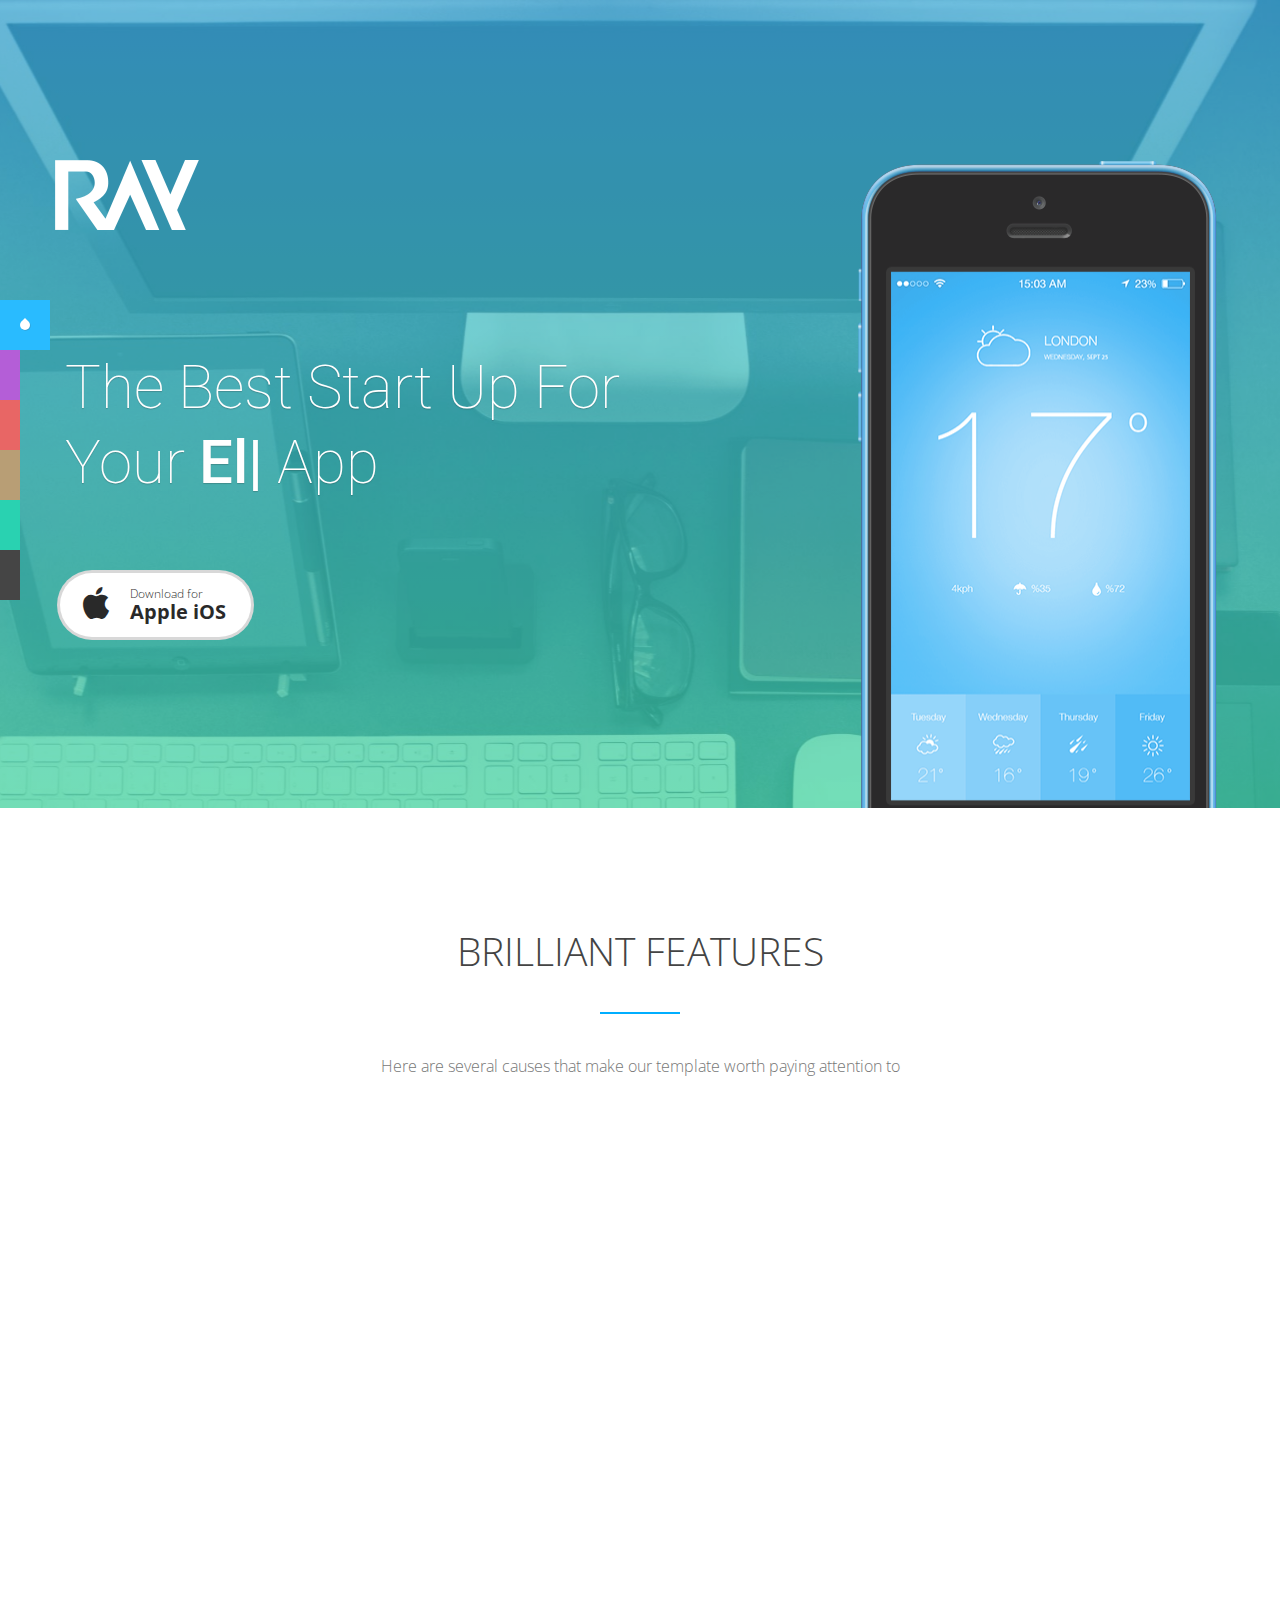
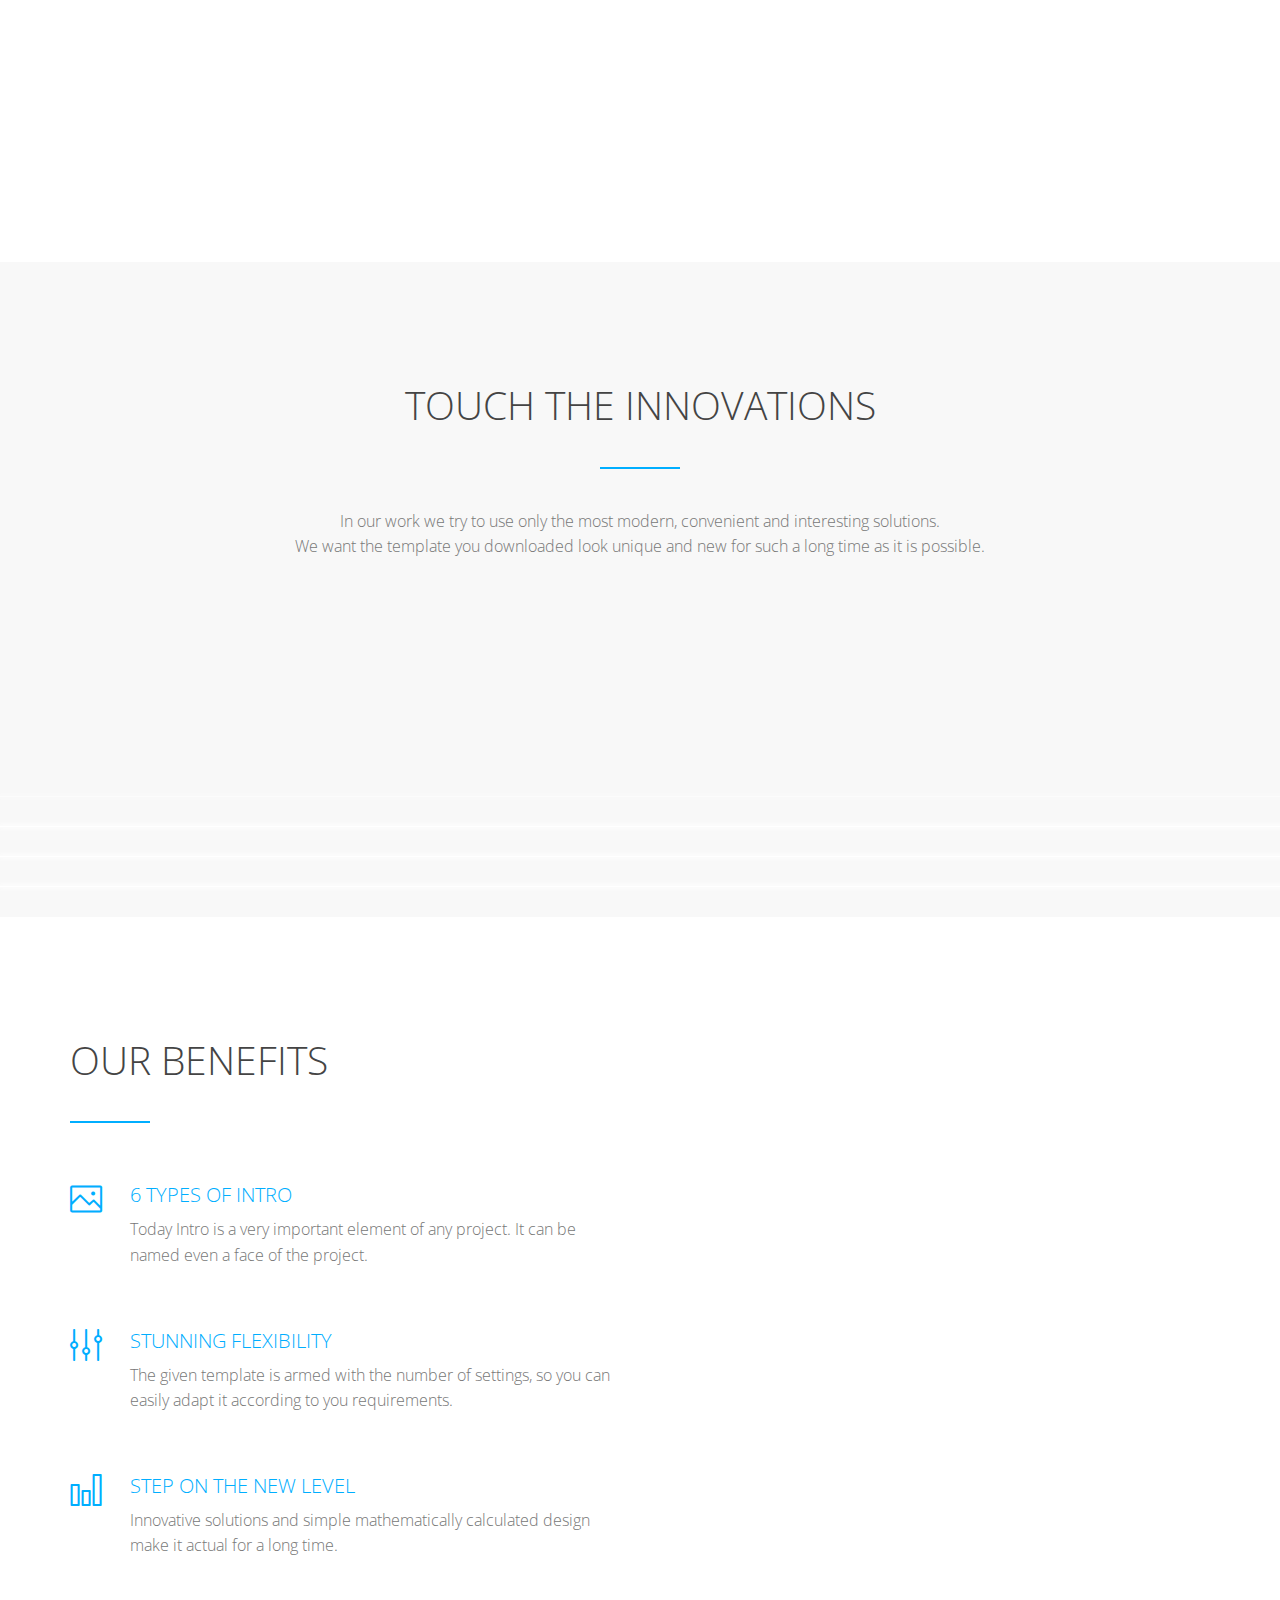
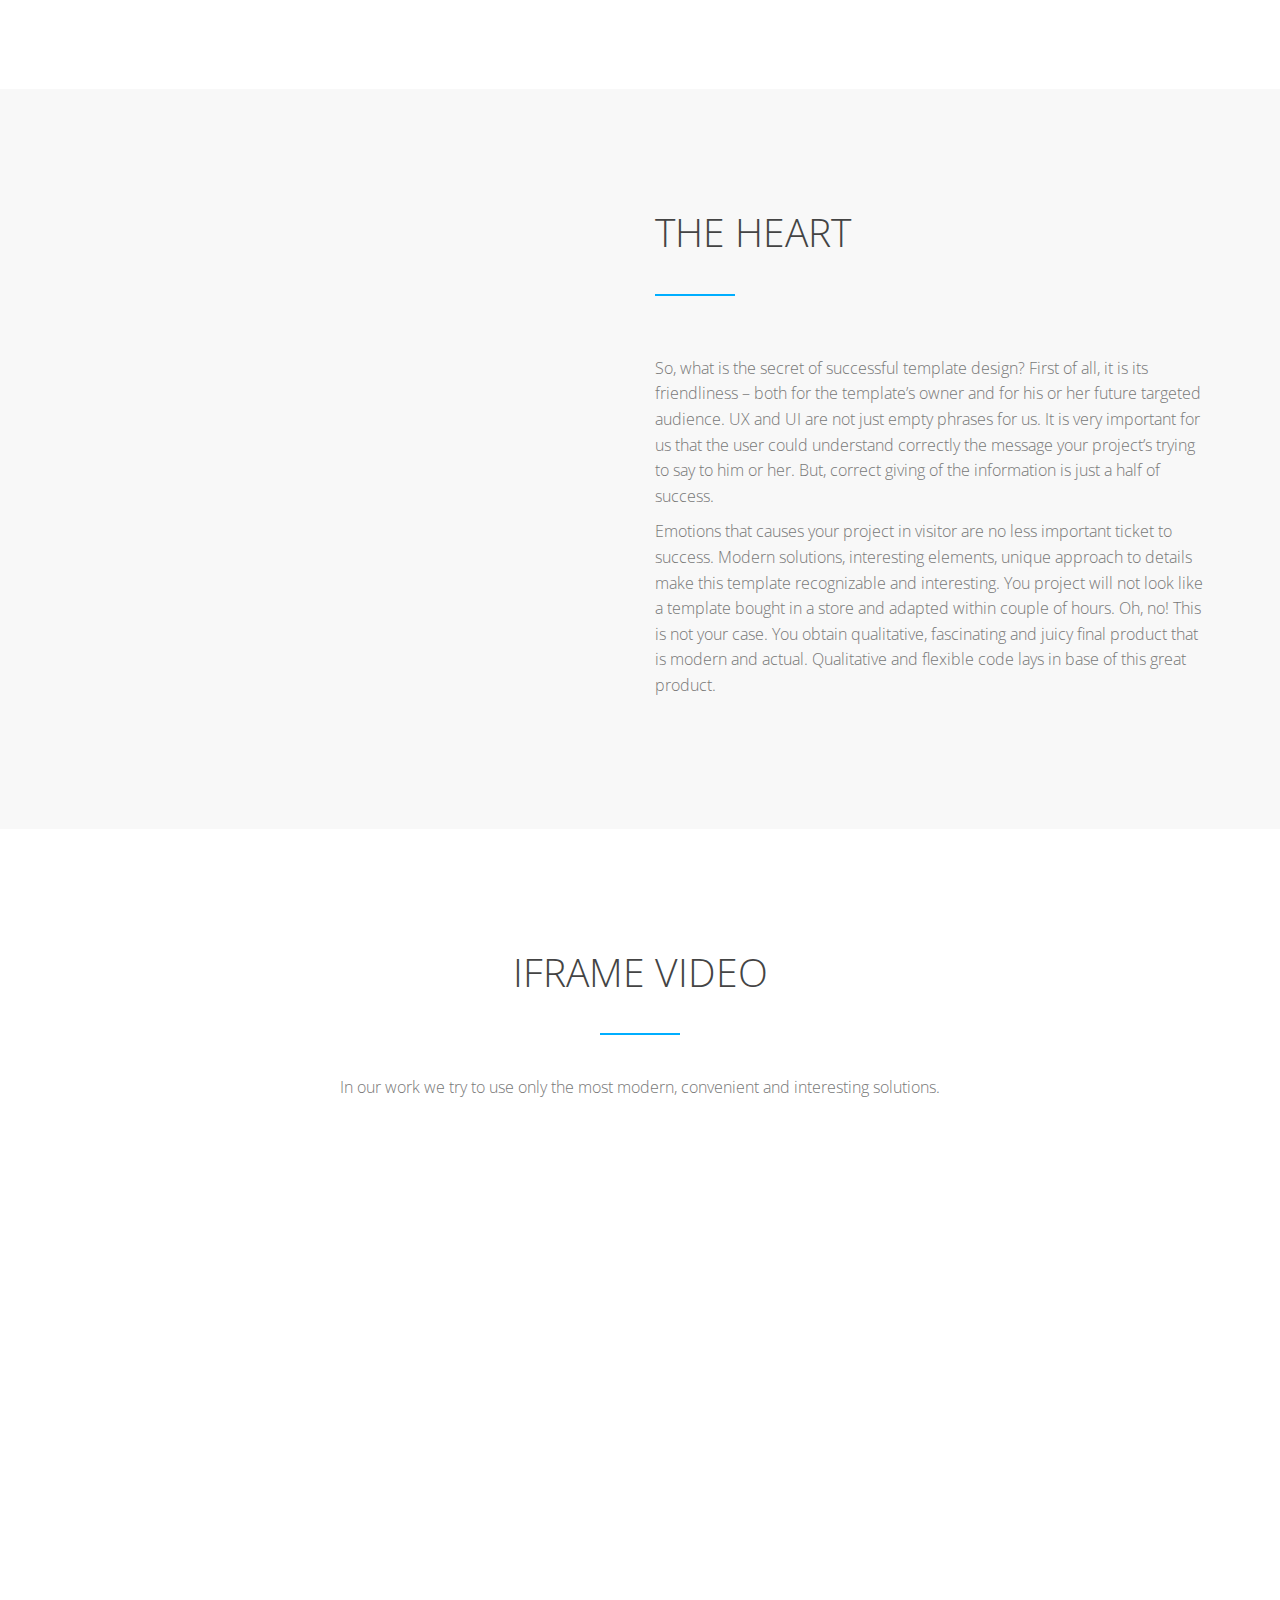
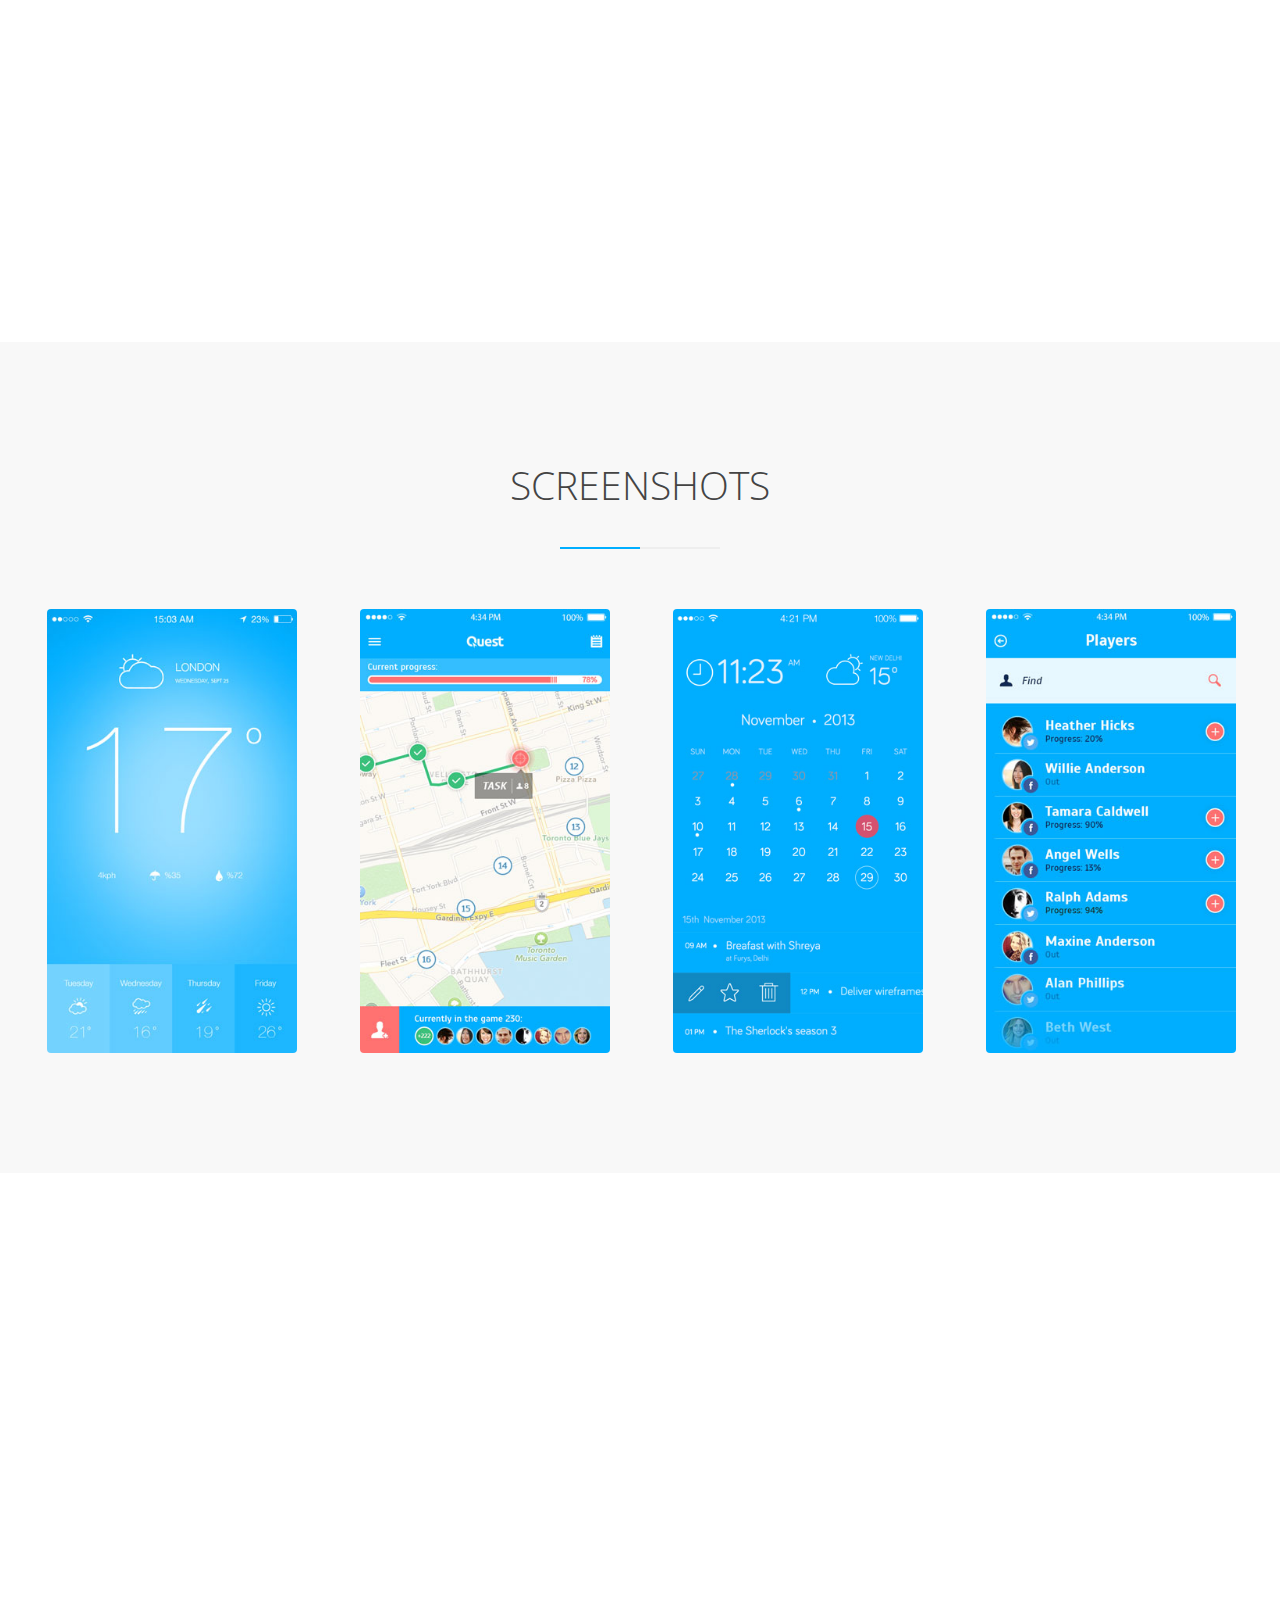
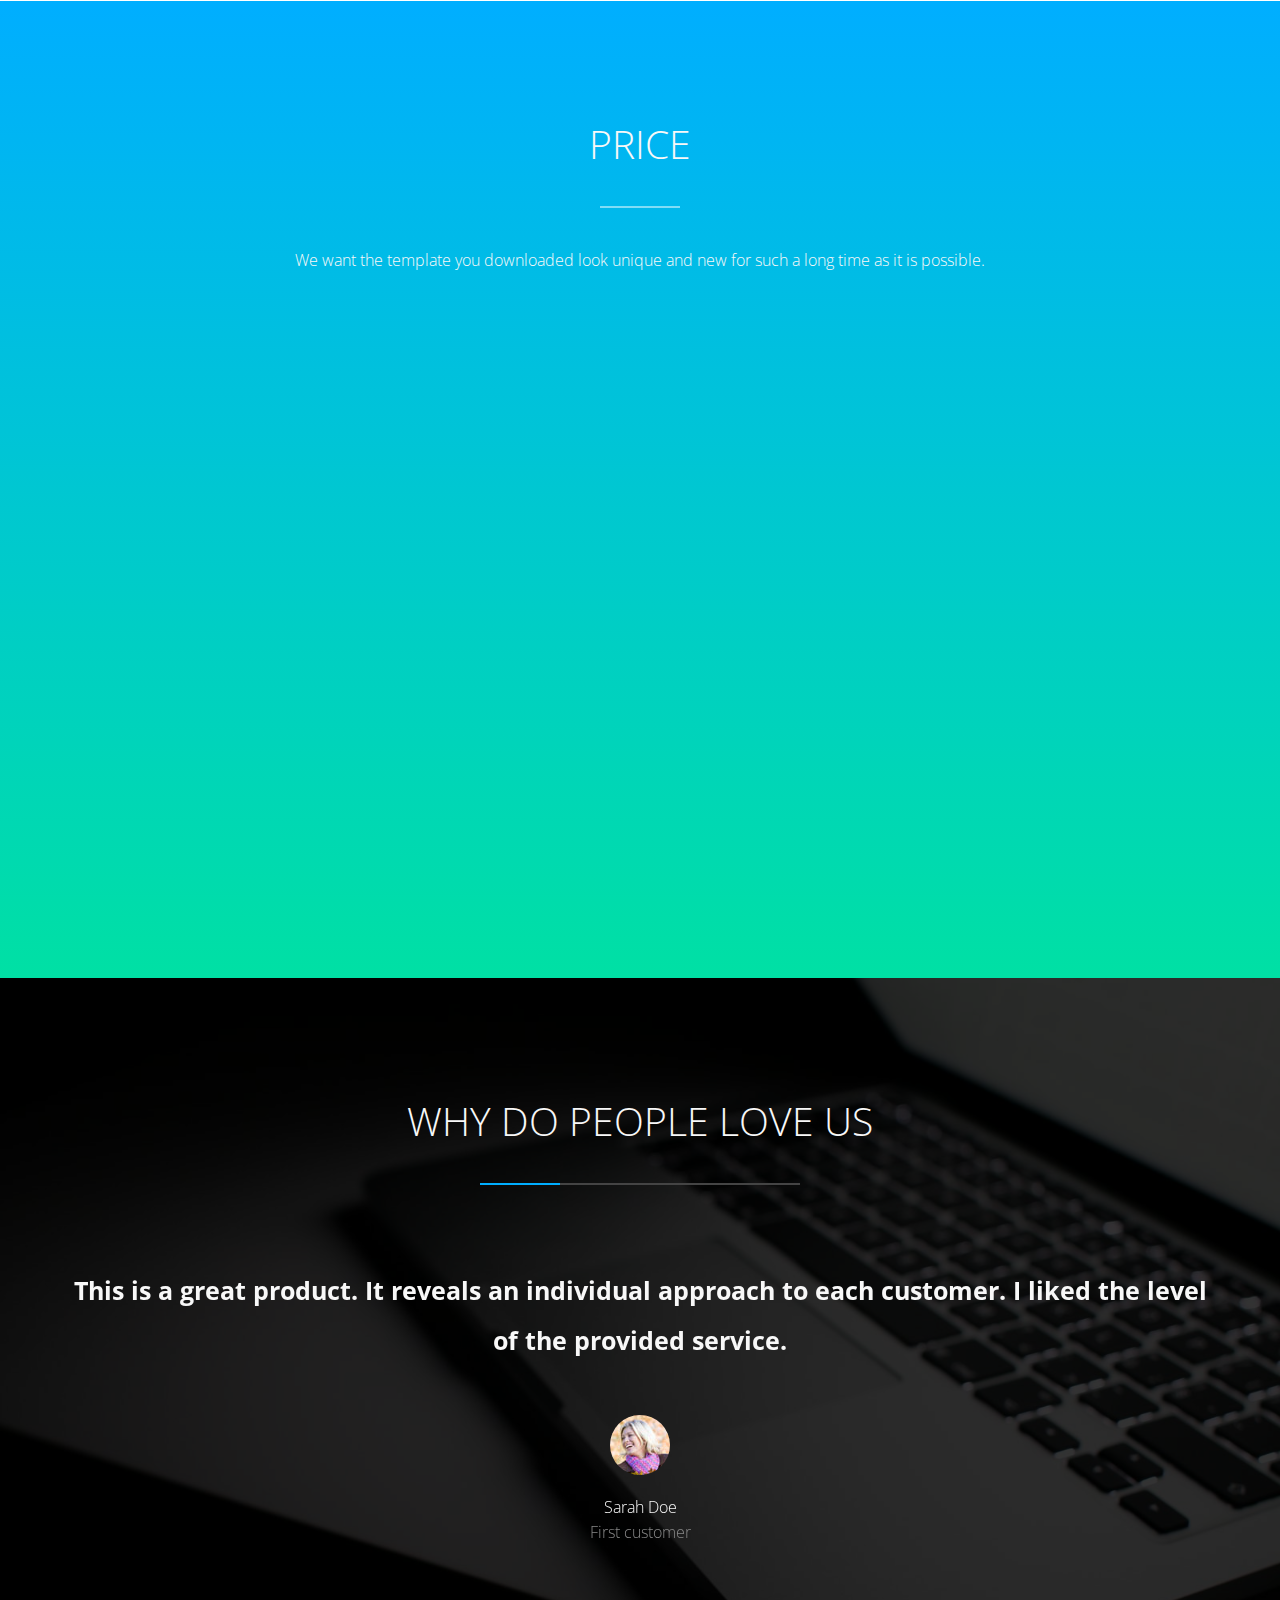
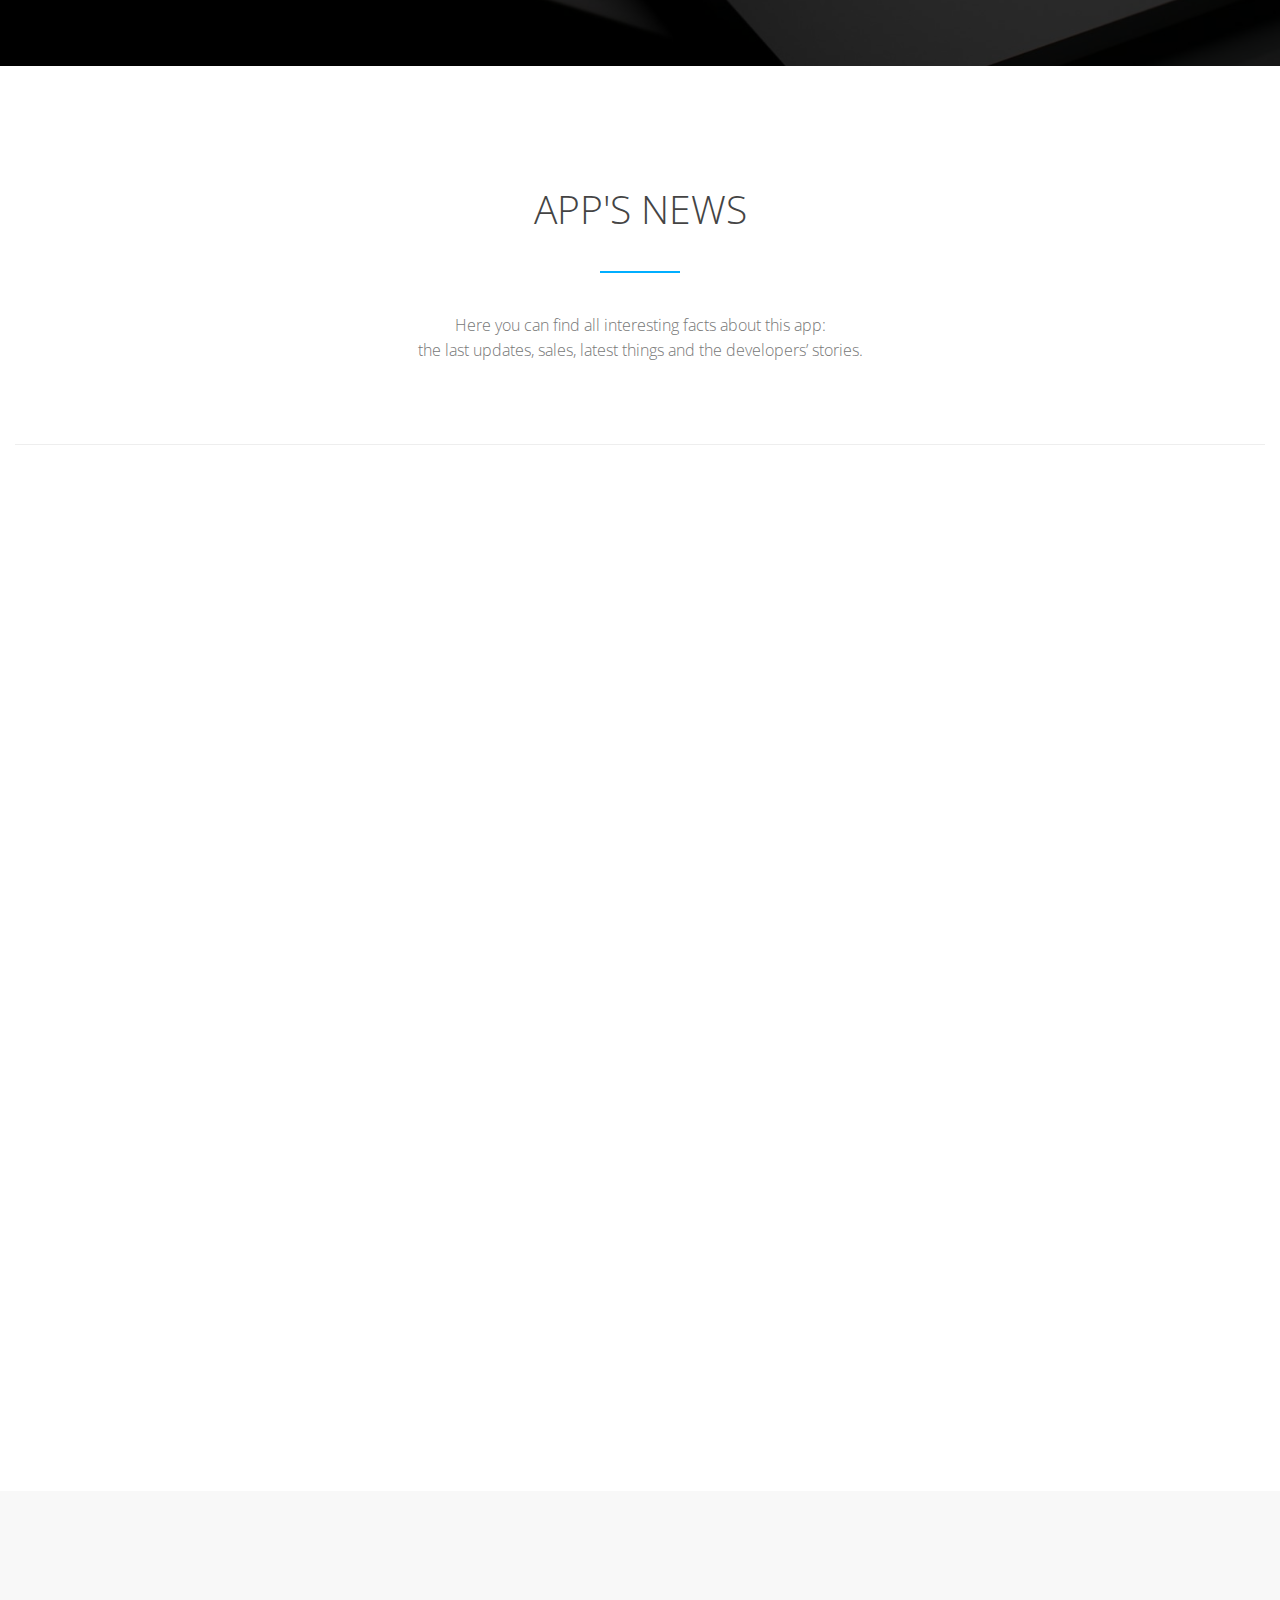
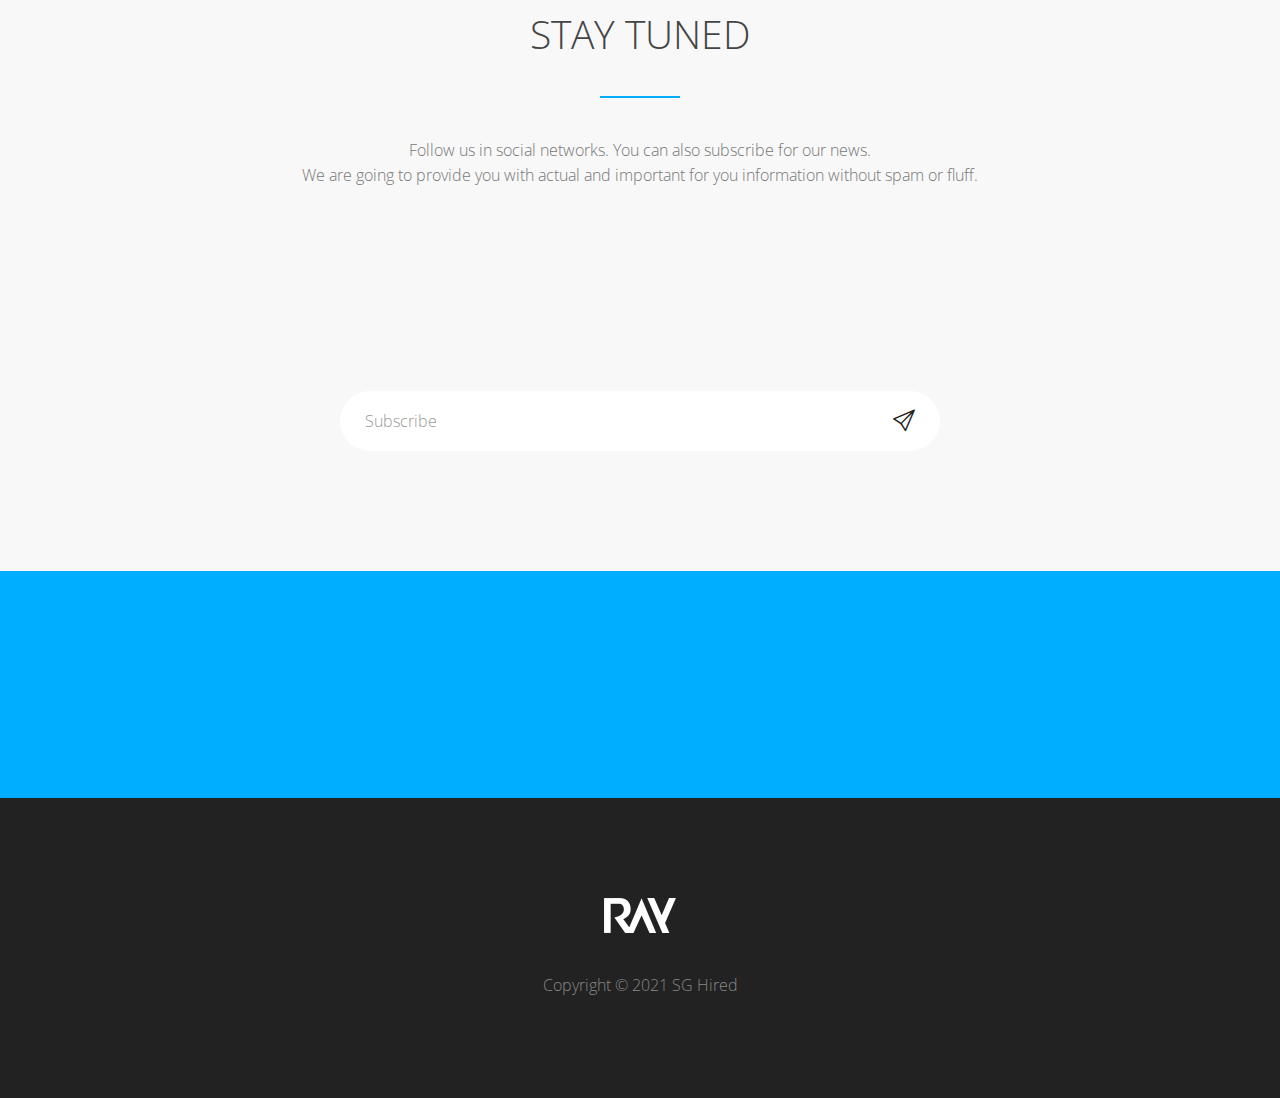
==== commit f1430699: "1-9-2021-4-53-PM" ====
--- a/index.html
+++ b/index.html
@@ -6,9 +6,9 @@
 
     <!-- Html Page Specific -->
     <meta charset="utf-8">
-    <title>RAY - App Landing Page</title>
-    <meta name="description" content="RAY - App Landing Page">
-    <meta name="author" content="Multifour | multifour.com">
+    <title>SG Hired</title>
+    <meta name="description" content="SG Hired">
+    <meta name="author" content="SG Hired | sghired.com">
 
     <!-- Mobile Specific -->
     <meta name="viewport" content="width=device-width, initial-scale=1, maximum-scale=1.0, user-scalable=no">
@@ -82,7 +82,7 @@
                     <div class="col-md-8 col-sm-12">
                         <img class="logo" src="./images/logo.png" alt="Your Logo" height="70" width="144" />
                         <h1 class="slogan">The Best Start Up For <br> Your <span class="type"></span> App</h1>
-                        <a class="download-btn ios-btn" href="http://themeforest.net/item/ray-app-landing-page/8793407?ref=multifour">
+                        <a class="download-btn ios-btn" href="#">
                             <div class="btn-slide"></div>
                             <div class="btn-content"><i class="icon soc-icon-apple"></i>Download for <b>Apple iOS</b></div>
                         </a>
@@ -313,7 +313,7 @@
                                 <li class="not">Video background</li>
                                 <li class="not">Support</li>
                             </ul>
-                            <a href="http://themeforest.net/item/ray-app-landing-page/8793407?ref=multifour" target="_blank" class="buy"> <i class="icon icon-basket" ></i></a>
+                            <a href="#" target="_blank" class="buy"> <i class="icon icon-basket" ></i></a>
                         </li>
                         <li class="silver wow flipInY" data-wow-delay="0.2s">
                             <h3>Sliver</h3>
@@ -325,7 +325,7 @@
                                 <li class="not">Video background</li>
                                 <li class="not">Support</li>
                             </ul>
-                            <a href="http://themeforest.net/item/ray-app-landing-page/8793407?ref=multifour" target="_blank" class="buy"> <i class="icon icon-basket" ></i></a>
+                            <a href="#" class="buy"> <i class="icon icon-basket" ></i></a>
                         </li>
                         <li class="gold wow flipInY" data-wow-delay="0.4s">
                             <div class="stamp"><i class="icon icon-trophy"></i>Best choice</div>
@@ -338,7 +338,7 @@
                                 <li>Video background</li>
                                 <li class="not">Support</li>
                             </ul>
-                            <a href="http://themeforest.net/item/ray-app-landing-page/8793407?ref=multifour" target="_blank" class="buy"> <i class="icon icon-basket" ></i></a>
+                            <a href="#" target="_blank" class="buy"> <i class="icon icon-basket" ></i></a>
                         </li>
                         <li class="platinum wow flipInY" data-wow-delay="0.6s">
                             <h3>Platinum</h3>
@@ -350,7 +350,7 @@
                                 <li>Video background</li>
                                 <li>Support</li>
                             </ul>
-                            <a href="http://themeforest.net/item/ray-app-landing-page/8793407?ref=multifour" target="_blank" class="buy"> <i class="icon icon-basket" ></i></a>
+                            <a href="#" target="_blank" class="buy"> <i class="icon icon-basket" ></i></a>
                         </li>
                     </ul>
                 </div>
@@ -491,7 +491,7 @@
         <footer id="footer">
             <div class="container">
                 <a href="index.html#wrap" class="logo goto"> <img src="./images/logo_small.png" alt="Your Logo" height="35" width="72"/> </a>
-                <p class="copyright">&copy; 2015 RAY <br> Designed by <a href="http://multifour.com/" target="_blank">Multifour.com</a></p>
+                <p class="copyright">Copyright &copy; 2021 SG Hired <br></p>
             </div>
         </footer>
         <!-- FOOTER END -->
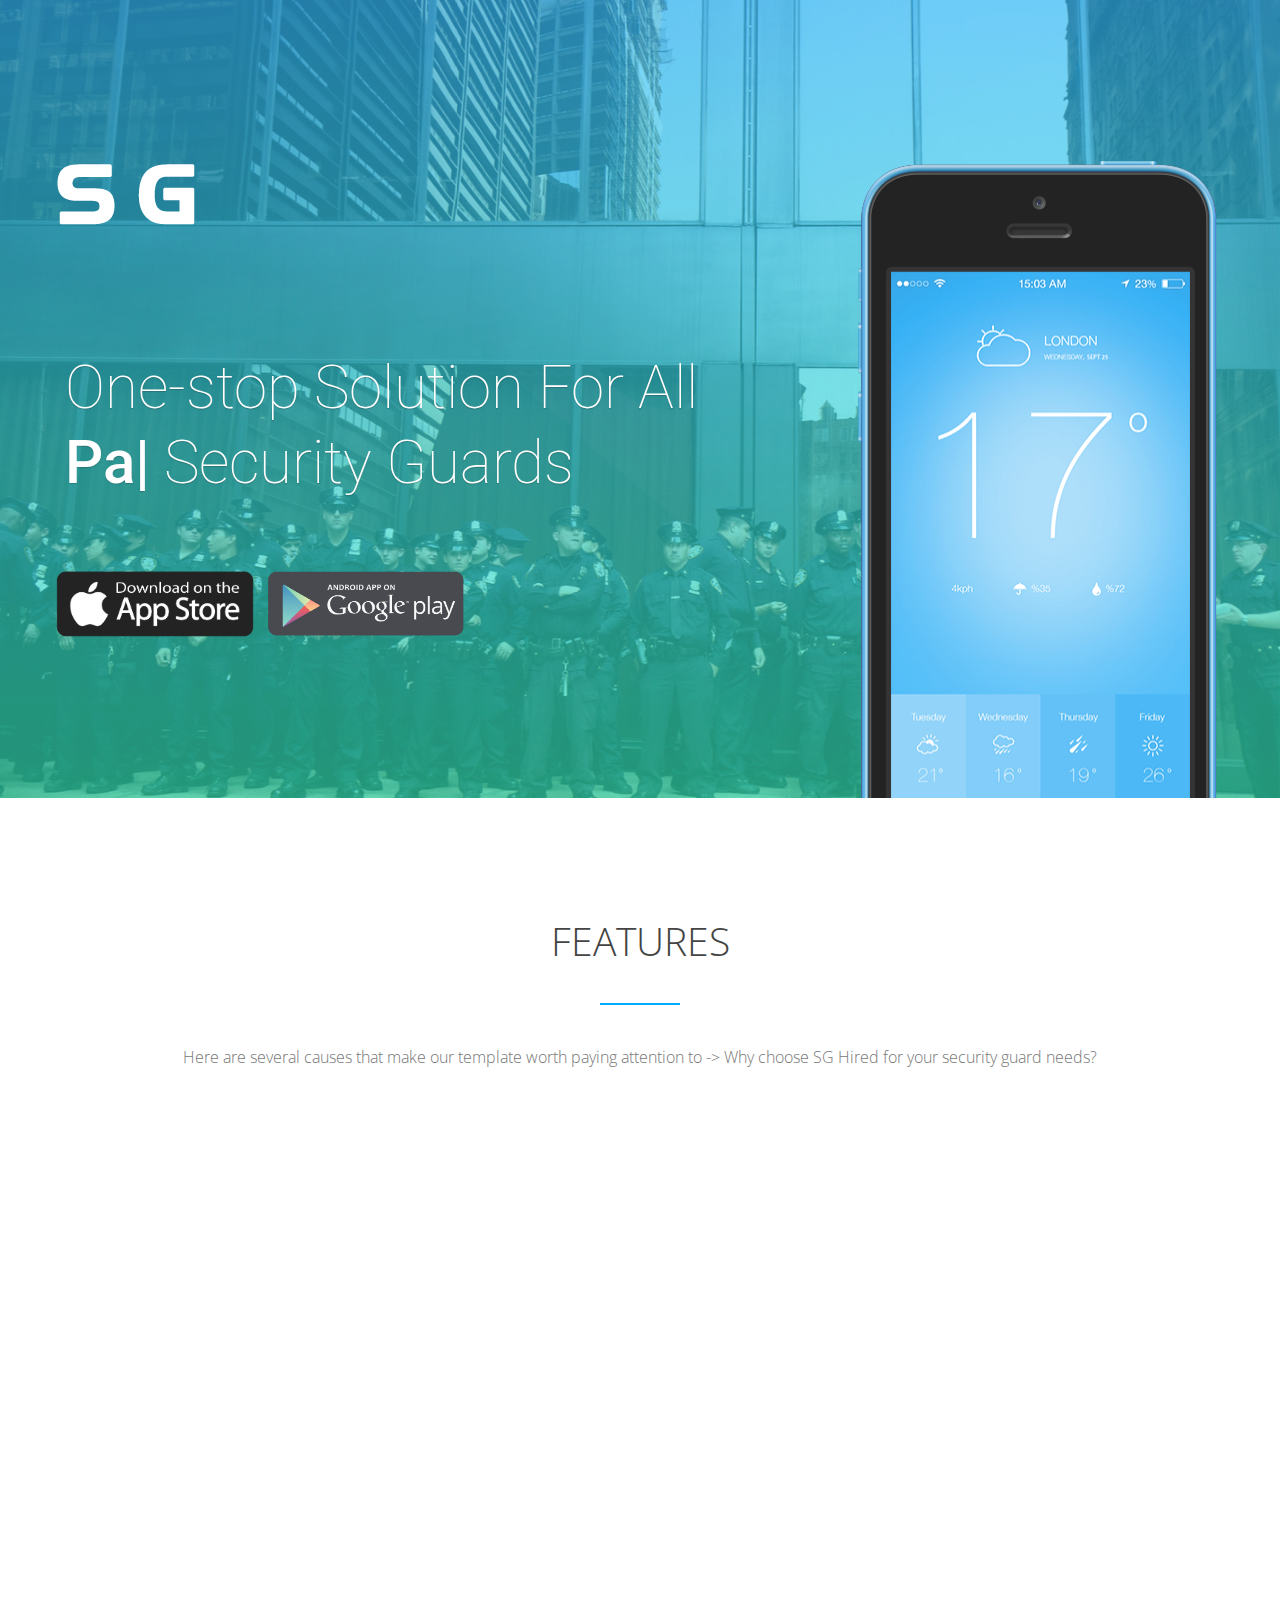
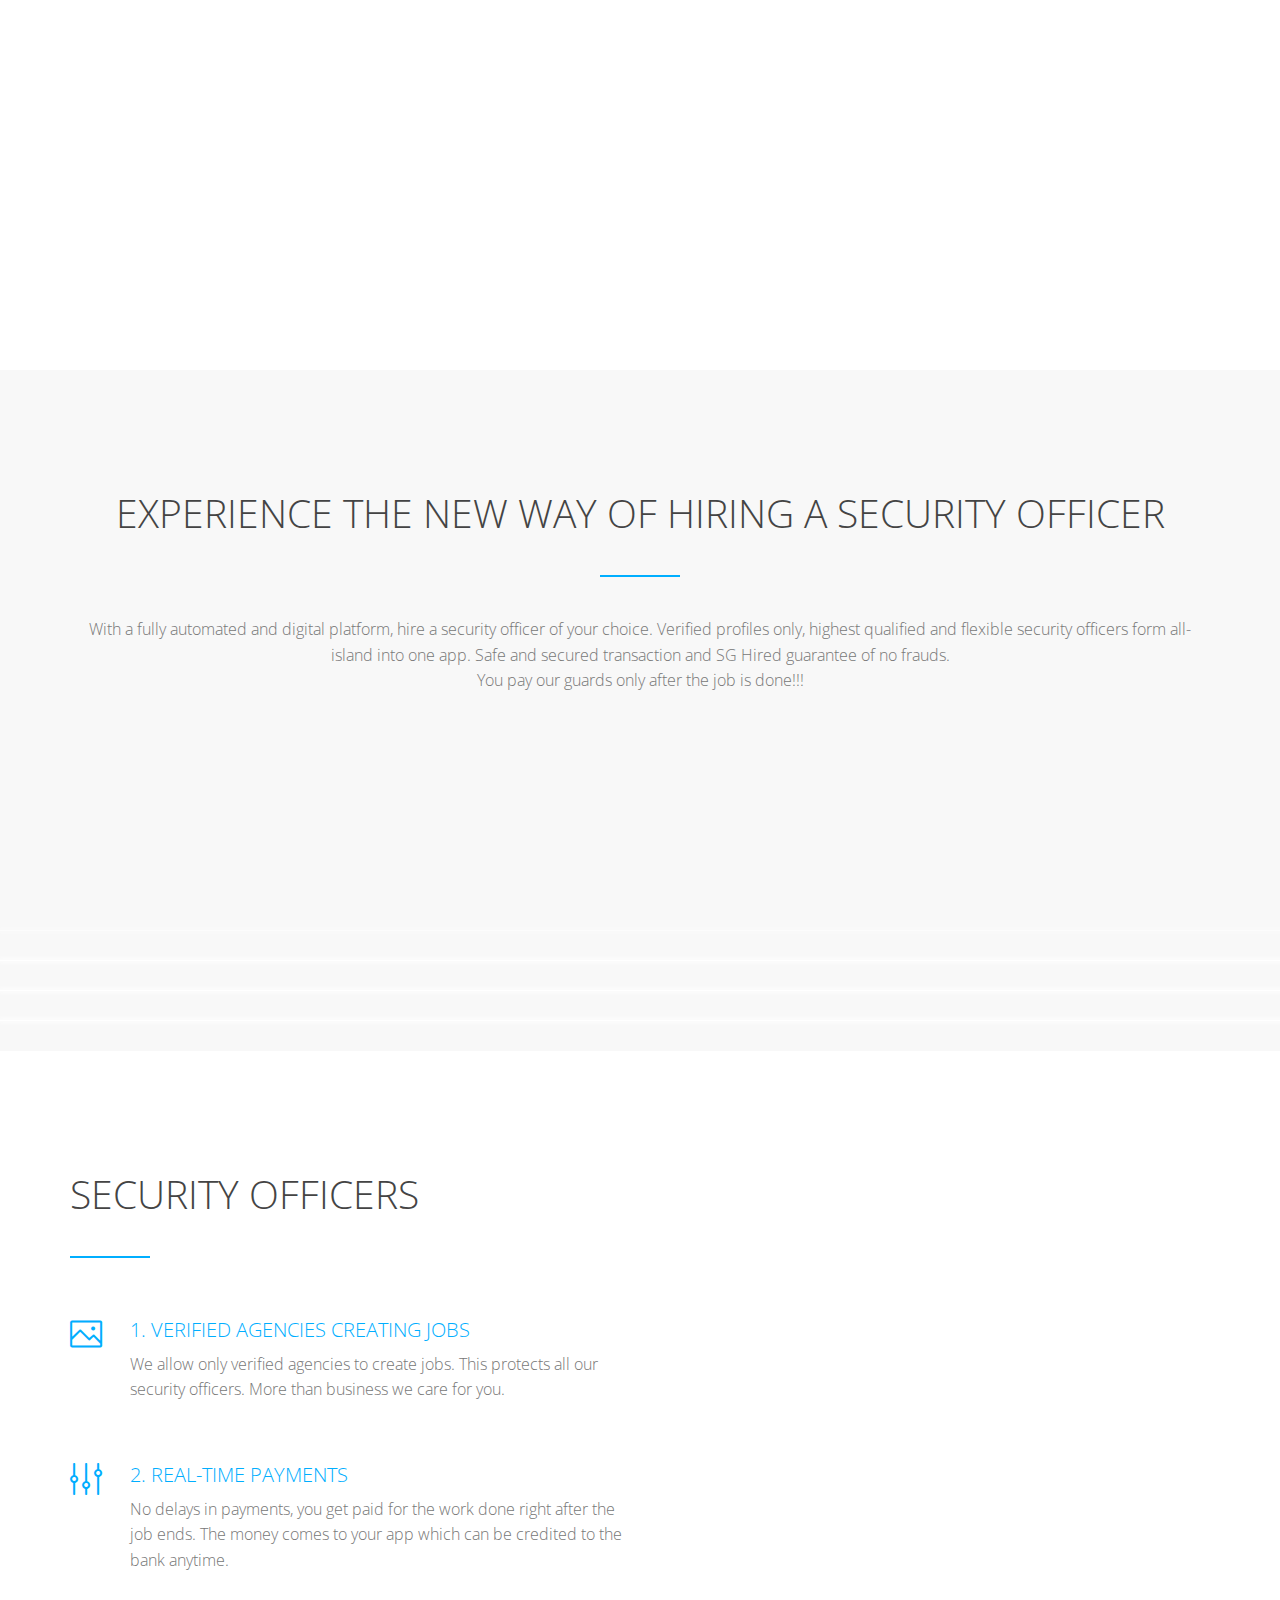
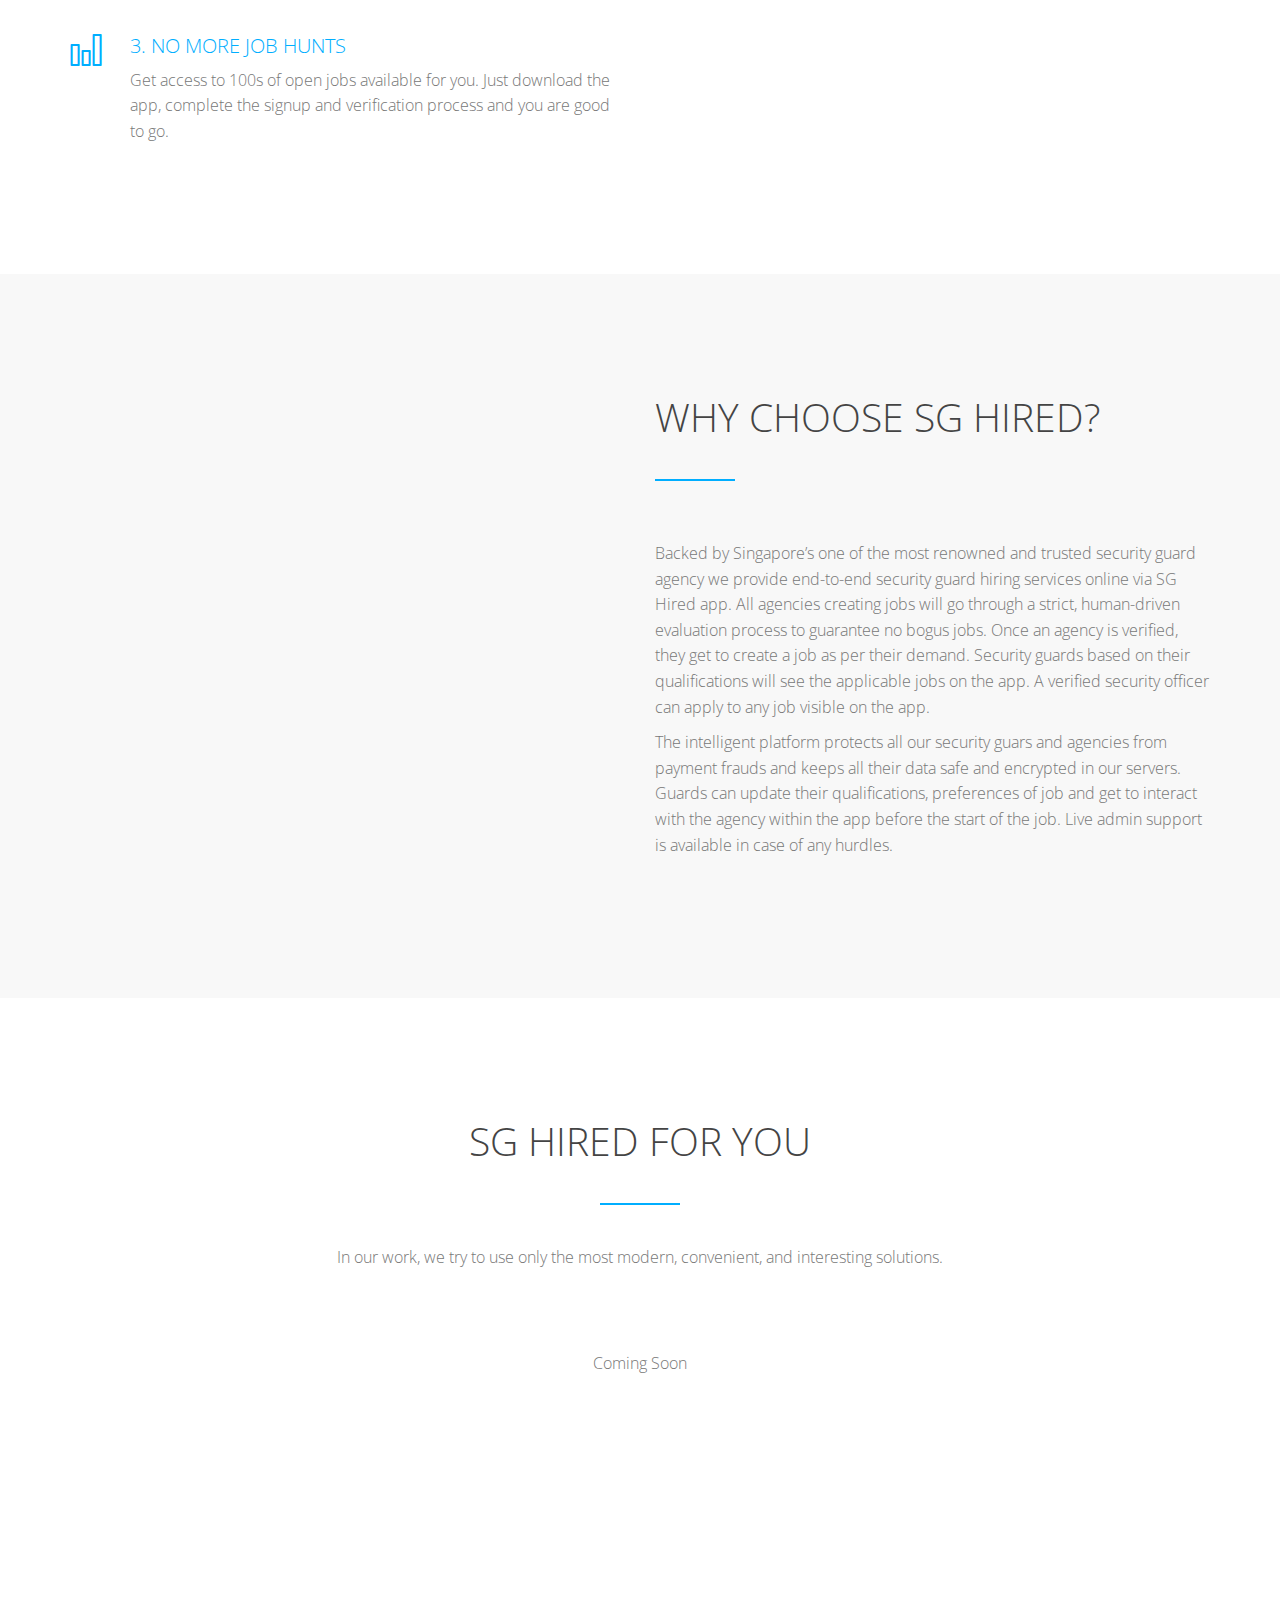
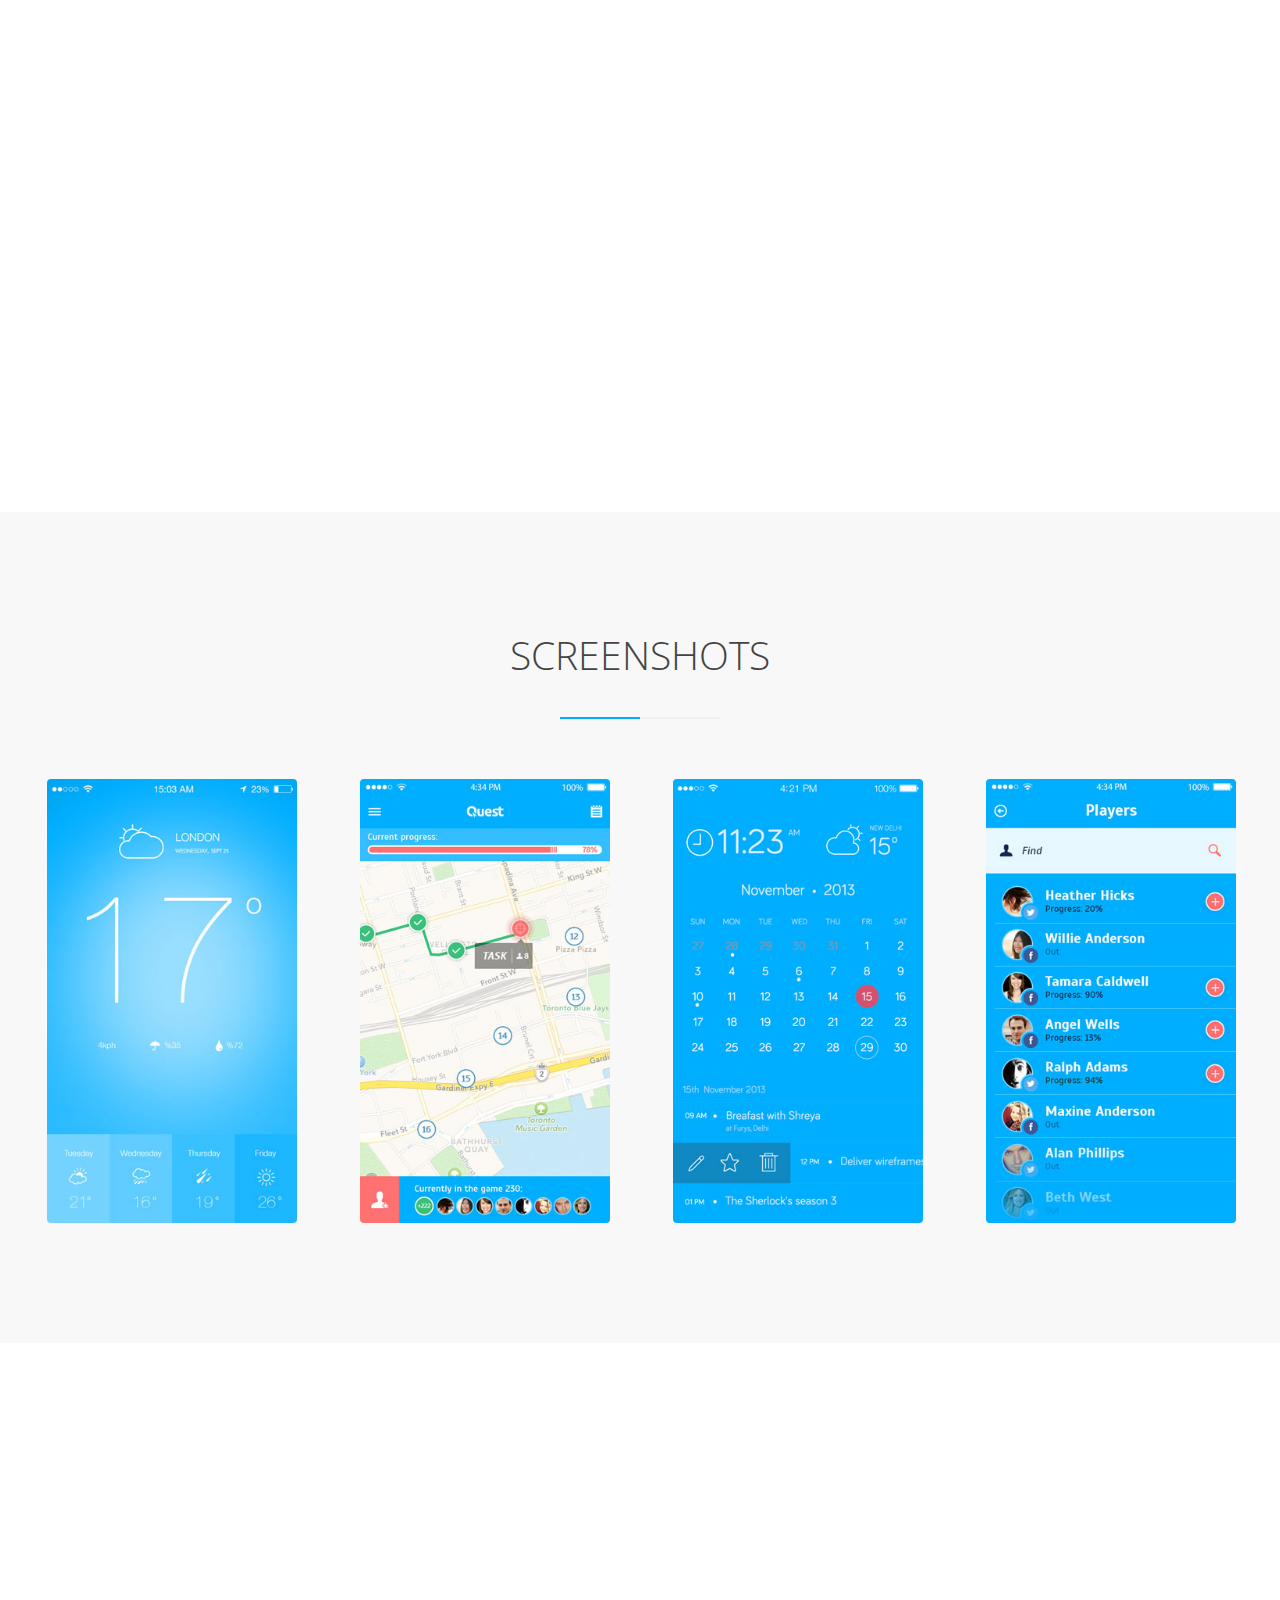
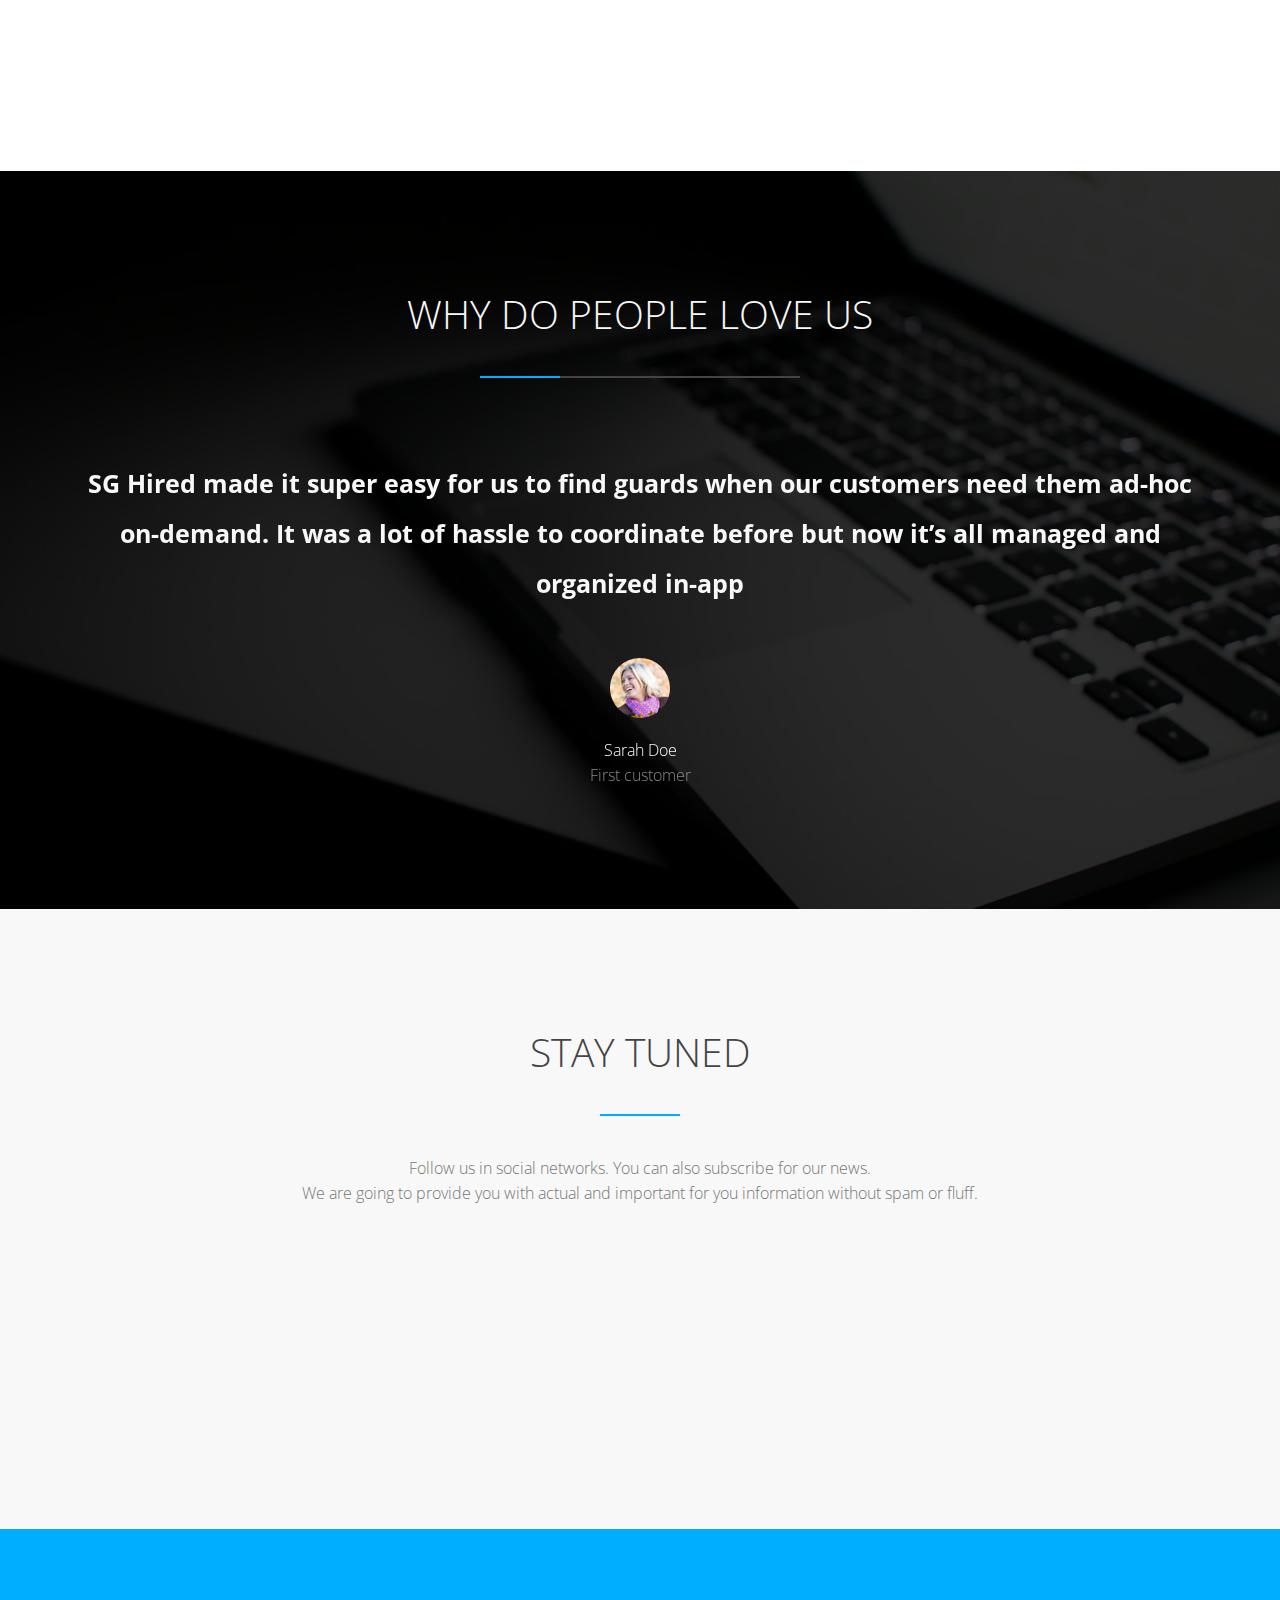
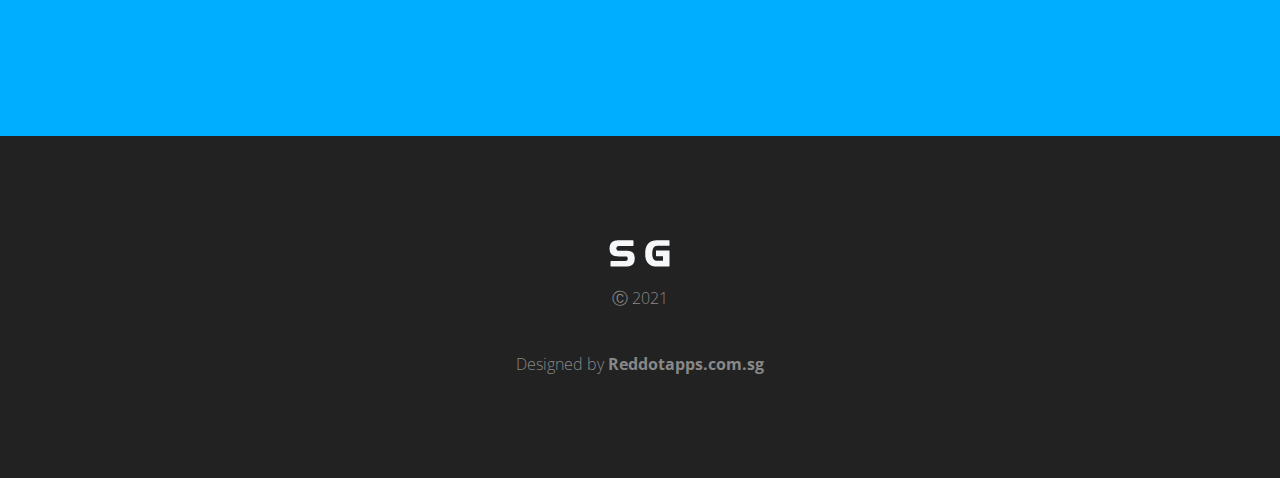
==== commit 96b086a1: "3-9-2021-12-51 AM" ====
--- a/index.html
+++ b/index.html
@@ -26,11 +26,11 @@
     <link rel="stylesheet" href="css/style.css" />
     <link rel="stylesheet" href="css/settings.css" />
 
-    <link rel="alternate stylesheet" title="purple" media="screen" href="css/style-purple.css" />
+    <!-- <link rel="alternate stylesheet" title="purple" media="screen" href="css/style-purple.css" />
     <link rel="alternate stylesheet" title="red" media="screen" href="css/style-red.css" />
-    <link rel="alternate stylesheet" title="gold" media="screen" href="css/style-gold.css" />
-    <link rel="alternate stylesheet" title="black" media="screen" href="css/style-black.css" />
-    <link rel="alternate stylesheet" title="green" media="screen" href="css/style-green.css" />
+    <link rel="alternate stylesheet" title="gold" media="screen" href="css/style-gold.css" /> -->
+    <link rel="stylesheet" title="black" media="screen" href="css/style-black.css" />
+    <!-- <link rel="alternate stylesheet" title="green" media="screen" href="css/style-green.css" /> -->
 
 
     <!-- Favicons -->
@@ -81,11 +81,29 @@
                 <div class="row">
                     <div class="col-md-8 col-sm-12">
                         <img class="logo" src="./images/logo.png" alt="Your Logo" height="70" width="144" />
-                        <h1 class="slogan">The Best Start Up For <br> Your <span class="type"></span> App</h1>
+                        <h1 class="slogan">One-stop Solution For All <br> <span class="type"></span> Security Guards</h1>
+
+                        <!-- <a class="download-btn ios-btn" href="#">
+                            <div class="btn-slide"></div>
+                            <div class="btn-content"><i class="icon soc-icon-apple"></i>Download for <b>Apple iOS</b></div>
+                        </a>
+
                         <a class="download-btn ios-btn" href="#">
                             <div class="btn-slide"></div>
                             <div class="btn-content"><i class="icon soc-icon-apple"></i>Download for <b>Apple iOS</b></div>
-                        </a>
+                        </a> -->
+
+                        <div class="store-logos-holder" style="display: flex; flex-direction: row; justify-content: left; align-items: center;">
+                            <div style="cursor: pointer; margin-right: 10px;">
+                                <img src="images/app-store-logo.png" alt="" style="width:200px; height:auto">
+                            </div>
+
+                            <div style="cursor: pointer;">
+                                <img src="images/google-play-logo.png" alt="" style="width:200px; height:auto">
+                            </div>
+
+                        </div>
+
                     </div>
                     <div class="col-md-4 hidden-sm hidden-xs">
                         <img class="intro-screen wow bounceInUp" data-wow-delay="0.5s" src="images/intro_screen.png" height="773" width="400" alt="" />
@@ -102,45 +120,52 @@
         <section id="features" class="img-block-3col">
             <div class="container">
                 <div class="title">
-                    <h2>Brilliant Features</h2>
-                    <p>Here are several causes that make our template worth paying attention to</p>
+                    <h2>Features</h2>
+                    <p>Here are several causes that make our template worth paying attention to -> Why choose SG Hired for your security guard needs?</p>
                 </div>
                 <div class="row">
                     <div class="col-sm-4">
                         <ul class="item-list-right item-list-big">
                             <li class="wow fadeInLeft">
-                                <i class="icon icon-screen-desktop"></i>
-                                <h3>Responsive design</h3>
-                                <p>Your project looks great on any device. Content can be easily read and a user understands freely what you wanted to say him or her.</p>
+                                <img src="images/ico-1.png" style="opacity: 0.75;width: 52px;height: auto;position: absolute;right: 0;top: 0;" />
+                                <h3>Pure and Simple</h3>
+                                <p>No fluff. Mobile app UI is super intuitive and easy to use, with no complex action, simple one-click booking. 
+                                    </p>
                             </li>
                             <li class="wow fadeInLeft">
-                                <i class="icon icon-drop"></i>
-                                <h3>Color schemes</h3>
-                                <p>The set of ready made CSS files with different color schemes will help you in quick landing’s adaptation according to your benchmark style.</p>
+                                <img src="images/ico-2.png" style="opacity: 0.75;width: 52px;height: auto;position: absolute;right: 0;top: 0;" />
+
+                                <h3>Permanent Or Ad hoc</h3>
+                                <p>Book guards as per your demand. Permanent jobs or contracted jobs or even one-day ad hoc jobs. Book as per your need. 
+                                    </p>
                             </li>
                             <li class="wow fadeInLeft">
-                                <i class="icon icon-doc"></i>
-                                <h3>PSD Is Included </h3>
-                                <p>The graphic source file in PSD format is included in the archive.</p>
+                                <img src="images/ico-3.png" style="opacity: 0.75;width: 52px;height: auto;position: absolute;right: 0;top: 0;" />
+
+                                <h3>Safe and Protected</h3>
+                                <p>All transactions are 100% safe and encrypted, protecting you from any third-party frauds. We support all payment cards via Stripe payments. </p>
                             </li>
                         </ul>
                     </div>
                     <div class="col-sm-4 col-sm-push-4">
                         <ul class="item-list-left item-list-big">
                             <li class="wow fadeInRight">
-                                <i class="icon icon-diamond"></i>
-                                <h3>Pure &amp; Simple</h3>
-                                <p>No fluff. Nothing should lead the visitor away from the main essence of website. There must be just important information.</p>
+                                <img src="images/ico-4.png" style="opacity: 0.75;width: 52px;height: auto;position: absolute;left: 0;top: 0;" />
+
+                                <h3>Live Support</h3>
+                                <p>In case of any difficulties using the app, reach out to our live support and team based out of Singapore. We are a local company digiting the workflow of security guards booking. </p>
                             </li>
                             <li class="wow fadeInRight">
-                                <i class="icon icon-layers"></i>
-                                <h3>Documentation</h3>
-                                <p>The detailed documentation will help you in adjusting the project with little effort according to your requirements.</p>
+                                <img src="images/ico-5.png" style="opacity: 0.75;width: 52px;height: auto;position: absolute;left: 0;top: 0;" />
+
+                                <h3>Verified and Genuine guards</h3>
+                                <p>All our security guards are verified by our admin teams. Their IC, certificates, and bank details are collected and stored for any future references. </p>
                             </li>
                             <li class="wow fadeInRight">
-                                <i class="icon icon-basket-loaded"></i>
-                                <h3>Multiplatform</h3>
-                                <p>The page is adapted to the most of the popular platform in segment.</p>
+                                <img src="images/ico-6.png" style="opacity: 0.75;width: 52px;height: auto;position: absolute;left: 0;top: 0;" />
+
+                                <h3>Live location, Chats, and more…</h3>
+                                <p>Track guards location, digital payments, chats, and many more interactive features. Check out now.</p>
                             </li>
                         </ul>
                     </div>
@@ -162,8 +187,8 @@
         <section id="innovations" class="bg-color2">
             <div class="container">
                 <div class="title">
-                    <h2>Touch the Innovations</h2>
-                    <p>In our work we try to use only the most modern, convenient and interesting solutions.<br>We want the template you downloaded look unique and new for such a long time as it is possible. </p>
+                    <h2>Experience the new way of hiring a security officer</h2>
+                    <p>With a fully automated and digital platform, hire a security officer of your choice. Verified profiles only, highest qualified and flexible security officers form all-island into one app. Safe and secured transaction and SG Hired guarantee of no frauds. <br/>You pay our guards only after the job is done!!! </p>
                 </div>
                 <img class="screen wow bounceInUp" src="images/innovation_screen.png" height="387" width="800" alt="" />
             </div>
@@ -182,24 +207,24 @@
                 <div class="row">
                     <div class="col-sm-6">
                         <div class="title">
-                            <h2>OUR Benefits</h2>
+                            <h2>Security Officers</h2>
                         </div>
 
                         <ul class="item-list-left">
                             <li>
                                 <i class="icon icon-picture color"></i>
-                                <h4 class="color">6 Types of Intro</h4>
-                                <p>Today Intro is a very important element of any project. It can be named even a face of the project.</p>
+                                <h4 class="color">1. Verified agencies creating jobs</h4>
+                                <p>We allow only verified agencies to create jobs. This protects all our security officers. More than business we care for you.</p>
                             </li>
                             <li>
                                 <i class="icon icon-equalizer color"></i>
-                                <h4 class="color">Stunning flexibility</h4>
-                                <p>The given template is armed with the number of settings, so you can easily adapt it according to you requirements.</p>
+                                <h4 class="color">2. Real-time payments</h4>
+                                <p>No delays in payments, you get paid for the work done right after the job ends. The money comes to your app which can be credited to the bank anytime.</p>
                             </li>
                             <li>
                                 <i class="icon icon-bar-chart color"></i>
-                                <h4 class="color">Step on the New Level</h4>
-                                <p>Innovative solutions and simple mathematically calculated design make it actual for a long time.</p>
+                                <h4 class="color">3. No more job hunts</h4>
+                                <p>Get access to 100s of open jobs available for you. Just download the app, complete the signup and verification process and you are good to go. </p>
                             </li>
                         </ul>
                     </div>
@@ -227,13 +252,13 @@
                 <div class="row">
                     <div class="col-sm-6 col-sm-push-6">
                         <div class="title">
-                            <h2>The Heart</h2>
-                        </div>
-                        <p>So, what is the secret of successful template design? First of all, it is its friendliness – both for the template’s owner and for his or her future targeted audience. UX and UI are not just empty phrases for us. It is very important
-                            for us that the user could understand correctly the message your project’s trying to say to him or her. But, correct giving of the information is just a half of success.</p>
-                        <p>Emotions that causes your project in visitor are no less important ticket to success. Modern solutions, interesting elements, unique approach to details make this template recognizable and interesting. You project will not look
-                            like a template bought in a store and adapted within couple of hours. Oh, no! This is not your case. You obtain qualitative, fascinating and juicy final product that is modern and actual. Qualitative and flexible code lays
-                            in base of this great product.</p>
+                            <h2>Why choose SG Hired?</h2>
+                        </div>
+                        <p>Backed by Singapore’s one of the most renowned and trusted security guard agency we provide end-to-end security guard hiring services online via SG Hired app. All agencies creating jobs will go through a strict, human-driven evaluation process to guarantee no bogus jobs. Once an agency is verified, they get to create a job as per their demand. Security guards based on their qualifications will see the applicable jobs on the app. A verified security officer can apply to any job visible on the app. </p>
+
+                        <p>The intelligent platform protects all our security guars and agencies from payment frauds and keeps all their data safe and encrypted in our servers. Guards can update their qualifications, preferences of job and get to interact with the agency within the app before the start of the job. Live admin support is available in case of any hurdles.</p>
+                           
+                    
                     </div>
                     <div class="col-sm-6 col-sm-pull-6">
                         <div class="screen-couple-left wow fadeInLeftBig">
@@ -252,10 +277,11 @@
         <section id="video">
             <div class="container">
                 <div class="title">
-                    <h2>Iframe Video</h2>
-                    <p>In our work we try to use only the most modern, convenient and interesting solutions.</p>
+                    <h2>SG Hired for you</h2>
+                    <p>In our work, we try to use only the most modern, convenient, and interesting solutions. </p>
                 </div>
                 <div class="video-container">
+                    <div style="display: flex;justify-content: center;align-items: center;width: 100%;">Coming Soon</div>
                     <!-- <iframe src="//www.youtube.com/embed/ZNc-PZMN_RU?rel=0" frameborder="0" allowfullscreen></iframe> -->
                 </div>
             </div>
@@ -276,20 +302,20 @@
             <div class="container">
                 <ul class="facts-list">
                     <li class="wow bounceIn"> <i class="icon icon-cloud-download"></i>
-                        <h3 class="wow">284</h3>
+                        <h3 class="wow">1000</h3>
                         <h4>Downloads</h4>
                     </li>
                     <li class="wow bounceIn" data-wow-delay="0.4s"> <i class="icon icon-star"></i>
-                        <h3 class="wow">135</h3>
-                        <h4>Top Rates</h4>
+                        <h3 class="wow">100+</h3>
+                        <h4>Officers</h4>
                     </li>
                     <li class="wow bounceIn" data-wow-delay="0.8s"> <i class="icon icon-like"></i>
-                        <h3 class="wow">77</h3>
-                        <h4>Likes</h4>
+                        <h3 class="wow">20+</h3>
+                        <h4>Agencies</h4>
                     </li>
                     <li class="wow bounceIn" data-wow-delay="1.2s"> <i class="icon icon-clock"></i>
-                        <h3 class="wow">741</h3>
-                        <h4>Hours Safe</h4>
+                        <h3 class="wow">500 </h3>
+                        <h4>Jobs</h4>
                     </li>
                 </ul>
             </div>
@@ -297,65 +323,7 @@
         <!-- FACTS END -->
 
         <!-- PRICING TABLE BEGIN -->
-        <section id="pricing-table" class="bg-color-grad">
-            <div class="container">
-                <div class="title">
-                    <h2>Price</h2>
-                    <p>We want the template you downloaded look unique and new for such a long time as it is possible. </p>
-                    <ul class="pricing-table">
-                        <li class="wow flipInY">
-                            <h3>Standard</h3>
-                            <span> $0.99 <small>per month</small> </span>
-                            <ul class="benefits-list">
-                                <li>Responsive</li>
-                                <li>Documentation</li>
-                                <li class="not">Multiplatform</li>
-                                <li class="not">Video background</li>
-                                <li class="not">Support</li>
-                            </ul>
-                            <a href="#" target="_blank" class="buy"> <i class="icon icon-basket" ></i></a>
-                        </li>
-                        <li class="silver wow flipInY" data-wow-delay="0.2s">
-                            <h3>Sliver</h3>
-                            <span> $3.99 <small>per month</small> </span>
-                            <ul class="benefits-list">
-                                <li>Responsive</li>
-                                <li>Documentation</li>
-                                <li>Multiplatform</li>
-                                <li class="not">Video background</li>
-                                <li class="not">Support</li>
-                            </ul>
-                            <a href="#" class="buy"> <i class="icon icon-basket" ></i></a>
-                        </li>
-                        <li class="gold wow flipInY" data-wow-delay="0.4s">
-                            <div class="stamp"><i class="icon icon-trophy"></i>Best choice</div>
-                            <h3>Gold</h3>
-                            <span> $8.99 <small>per month</small> </span>
-                            <ul class="benefits-list">
-                                <li>Responsive</li>
-                                <li>Documentation</li>
-                                <li>Multiplatform</li>
-                                <li>Video background</li>
-                                <li class="not">Support</li>
-                            </ul>
-                            <a href="#" target="_blank" class="buy"> <i class="icon icon-basket" ></i></a>
-                        </li>
-                        <li class="platinum wow flipInY" data-wow-delay="0.6s">
-                            <h3>Platinum</h3>
-                            <span> $12.99 <small>per month</small> </span>
-                            <ul class="benefits-list">
-                                <li>Responsive</li>
-                                <li>Documentation</li>
-                                <li>Multiplatform</li>
-                                <li>Video background</li>
-                                <li>Support</li>
-                            </ul>
-                            <a href="#" target="_blank" class="buy"> <i class="icon icon-basket" ></i></a>
-                        </li>
-                    </ul>
-                </div>
-            </div>
-        </section>
+        
         <!-- PRICING TABLE END -->
 
         <!-- TESTIMONIALS BEGIN -->
@@ -364,19 +332,19 @@
                 <h2>Why Do People Love Us</h2>
                 <div id="testimonials-slider" class="owl-carousel">
                     <div class="item container">
-                        <div class="talk">This is a great product. It reveals an individual approach to each customer. I liked the level of the provided service.</div>
+                        <div class="talk">SG Hired made it super easy for us to find guards when our customers need them ad-hoc on-demand. It was a lot of hassle to coordinate before but now it’s all managed and organized in-app</div>
                         <img class="photo" src="images/customer_photo1.jpg" alt="customer" />
                         <div class="name">Sarah Doe</div>
                         <div class="ocupation">First customer</div>
                     </div>
                     <div class="item container">
-                        <div class="talk">I always thought that people used to pay much for quality. But these guys changed my opinion. The quality exceeds the price many times. I recommend it to everybody.</div>
+                        <div class="talk">This app is fantastic. It’s so simple. I and my team would use it daily to find guards for our permanent and contract hiring.</div>
                         <img class="photo" src="images/customer_photo2.jpg" alt="customer" />
                         <div class="name">John Doe</div>
                         <div class="ocupation">Company Sales Director</div>
                     </div>
                     <div class="item container">
-                        <div class="talk">My colleague recommended them to me. I hesitated for a long time, but than I tried and understood what I had paid off for.</div>
+                        <div class="talk">Love the platform. Everything is so simple and easy. Solves your problem in few clicks.</div>
                         <img class="photo" src="images/customer_photo3.jpg" alt="customer" />
                         <div class="name">Tom Doe</div>
                         <div class="ocupation">Developer with huge experience</div>
@@ -395,49 +363,7 @@
 
 
         <!-- NEWS BEGIN -->
-        <section id="news">
-            <div class="container-fluid">
-                <div class="title">
-                    <h2>App's News</h2>
-                    <p>Here you can find all interesting facts about this app:<br>the last updates, sales, latest things and the developers’ stories.</p>
-                </div>
-                <ul class="news-list">
-                    <li class="wow fadeInUp">
-                        <h3><a href="single.html">Look for the latest update in coming days.</a></h3>
-                        <div class="news-info">
-                            <div class="author"><i class="icon icon-user"></i>John Doe</div>
-                            <div class="date"><i class="icon icon-clock"></i>16.07.2014</div>
-                            <div class="comments"><i class="icon icon-bubble"></i>7 Comments</div>
-                        </div>
-                    </li>
-                    <li class="wow fadeInUp">
-                        <h3><a href="single-no-sidebar.html">The meeting of developers of cross-platform apps.</a></h3>
-                        <div class="news-info">
-                            <div class="author"><i class="icon icon-user"></i>John Doe</div>
-                            <div class="date"><i class="icon icon-clock"></i>16.07.2014</div>
-                            <div class="comments"><i class="icon icon-bubble"></i>7 Comments</div>
-                        </div>
-                    </li>
-                    <li class="wow fadeInUp">
-                        <h3><a href="single.html">The new functional sketches.</a></h3>
-                        <div class="news-info">
-                            <div class="author"><i class="icon icon-user"></i>John Doe</div>
-                            <div class="date"><i class="icon icon-clock"></i>16.07.2014</div>
-                            <div class="comments"><i class="icon icon-bubble"></i>7 Comments</div>
-                        </div>
-                    </li>
-                    <li class="wow fadeInUp">
-                        <h3><a href="single-no-sidebar.html">Resolving the issue with synchronization in old version.</a></h3>
-                        <div class="news-info">
-                            <div class="author"><i class="icon icon-user"></i>John Doe</div>
-                            <div class="date"><i class="icon icon-clock"></i>16.07.2014</div>
-                            <div class="comments"><i class="icon icon-bubble"></i>7 Comments</div>
-                        </div>
-                    </li>
-                </ul>
-                <a href="blog.html" class="round-btn wow fadeInUp">Older news</a>
-            </div>
-        </section>
+      
         <!-- NEWS END -->
 
 
@@ -450,25 +376,20 @@
                 </div>
 
                 <ul class="soc-list wow flipInX">
-                    <li><a href="#"><i class="icon soc-icon-twitter"></i></a></li>
                     <li><a href="#"><i class="icon soc-icon-facebook"></i></a></li>
-                    <li><a href="#"><i class="icon soc-icon-dribbble"></i></a></li>
-                    <li><a href="#"><i class="icon soc-icon-googleplus"></i></a></li>
                     <li><a href="#"><i class="icon soc-icon-linkedin"></i></a></li>
                     <li><a href="#"><i class="icon soc-icon-instagram"></i></a></li>
-                    <li><a href="#"><i class="icon soc-icon-pinterest"></i></a></li>
-                    <li><a href="#"><i class="icon soc-icon-flickr"></i></a></li>
                 </ul>
 
 
-                <form action="scripts/subscribe.php" method="post" id="subscribe_form">
+                <!-- <form action="scripts/subscribe.php" method="post" id="subscribe_form">
                     <div class="input-group">
                         <input class="form-control" type="email" name="email" id="subscribe_email" placeholder="Subscribe">
                         <div class="input-group-btn">
                             <button type="submit" id="subscribe_submit" data-loading-text="&bull;&bull;&bull;"><i class="icon icon-paper-plane"></i></button>
                         </div>
                     </div>
-                </form>
+                </form> -->
 
             </div>
         </section>
@@ -478,9 +399,18 @@
         <!-- DOWNLOAD BEGIN -->
         <section id="download" class="bg-color-main">
             <div class="container-fluid wow fadeInDown">
-                <a href="#wrap" class="goto">
-                    <h2><i class="icon soc-icon-apple"></i>Download App</h2>
-                </a>
+                <div class="goto">
+                    <div class="store-logos-holder" style="display: flex; flex-direction: row; justify-content: center; align-items: center;">
+                            <div style="margin-right: 10px;">
+                                <img src="images/app-store-logo.png" alt="" style="width:200px; height:auto;cursor: pointer;">
+                            </div>
+    
+                            <div >
+                                <img src="images/google-play-logo.png" alt="" style="width:200px; height:auto;cursor: pointer;">
+                            </div>
+
+                    </div>
+                </div>
             </div>
             <div class="block-bg" data-stellar-ratio="0.5"></div>
         </section>
@@ -491,7 +421,10 @@
         <footer id="footer">
             <div class="container">
                 <a href="index.html#wrap" class="logo goto"> <img src="./images/logo_small.png" alt="Your Logo" height="35" width="72"/> </a>
-                <p class="copyright">Copyright &copy; 2021 SG Hired <br></p>
+                <div style="margin-top: 15px;">Ⓒ 2021</div>
+                <p class="copyright">Designed by <a href="https://reddotapps.com.sg">Reddotapps.com.sg</a><br></p>
+
+                
             </div>
         </footer>
         <!-- FOOTER END -->
@@ -558,14 +491,14 @@
 
 
 
-    <div class="color-settings">
+    <!-- <div class="color-settings">
         <a href="javascript:;" onclick="setActiveStyleSheet('none'); return false;" class="color_default selected"></a>
         <a href="javascript:;" onclick="setActiveStyleSheet('purple'); return false;" class="color_purple"></a>
         <a href="javascript:;" onclick="setActiveStyleSheet('red'); return false;" class="color_red"></a>
         <a href="javascript:;" onclick="setActiveStyleSheet('gold'); return false;" class="color_gold"></a>
         <a href="javascript:;" onclick="setActiveStyleSheet('green'); return false;" class="color_green"></a>
         <a href="javascript:;" onclick="setActiveStyleSheet('black'); return false;" class="color_black"></a>
-    </div>
+    </div> -->
 
     <script type="text/javascript" src="scripts/styleswitcher.js"></script>
 
--- a/css/style.css
+++ b/css/style.css
@@ -228,7 +228,7 @@
 .download-btn {
     display: inline-block;
     height: 70px;
-    border-radius: 35px;
+    border-radius: 16px;
     background: #d1d1d1;
     overflow: hidden;
     text-align: left;
@@ -240,7 +240,7 @@
     height: 64px;
     background-color: #fff;
     color: #00aeff;
-    border-radius: 32px;
+    border-radius: 16px;
     padding: 12px 25px 0 70px;
     font-size: 12px;
     line-height: 18px;
@@ -1679,7 +1679,7 @@
 }
 
 .intro-block .block-bg {
-    background-image: url(../images/intro_bg.jpg);
+    background-image: url(../images/security-guards.jpg);
     opacity: 0.4;
 }
 
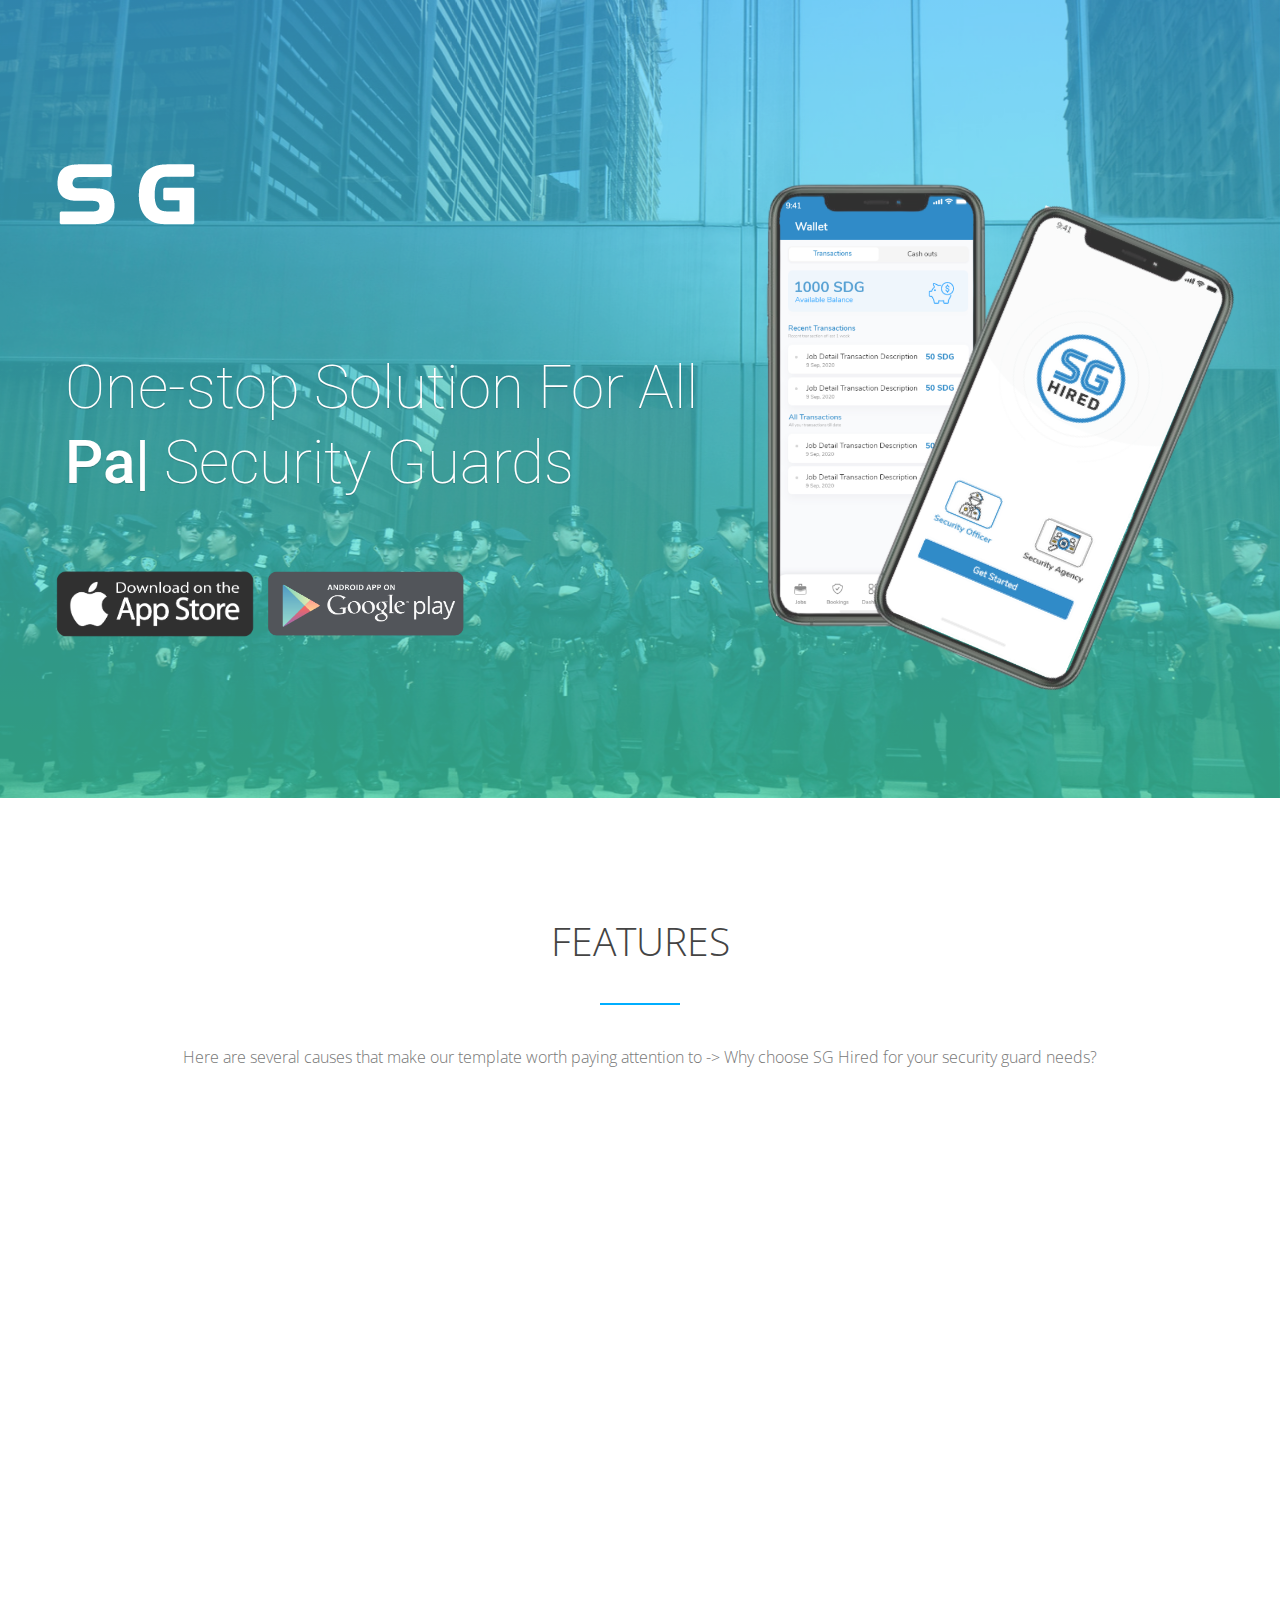
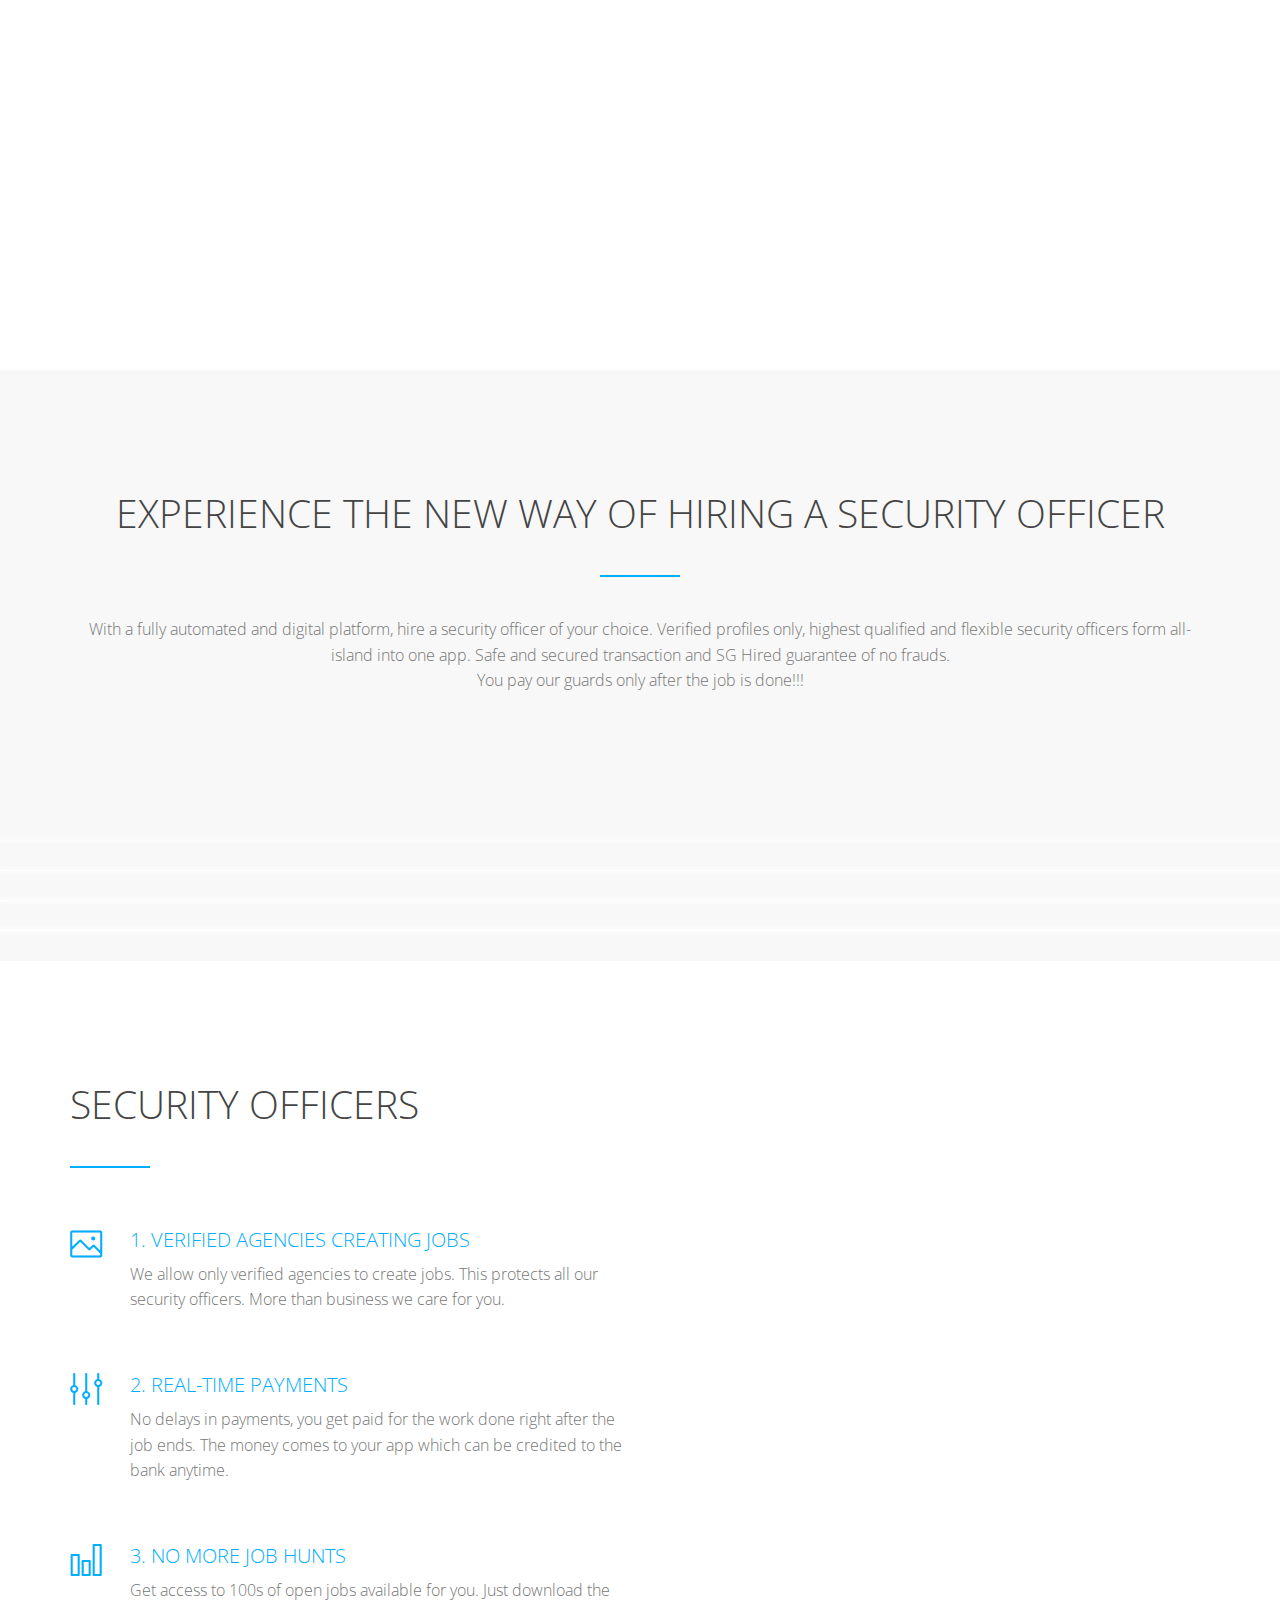
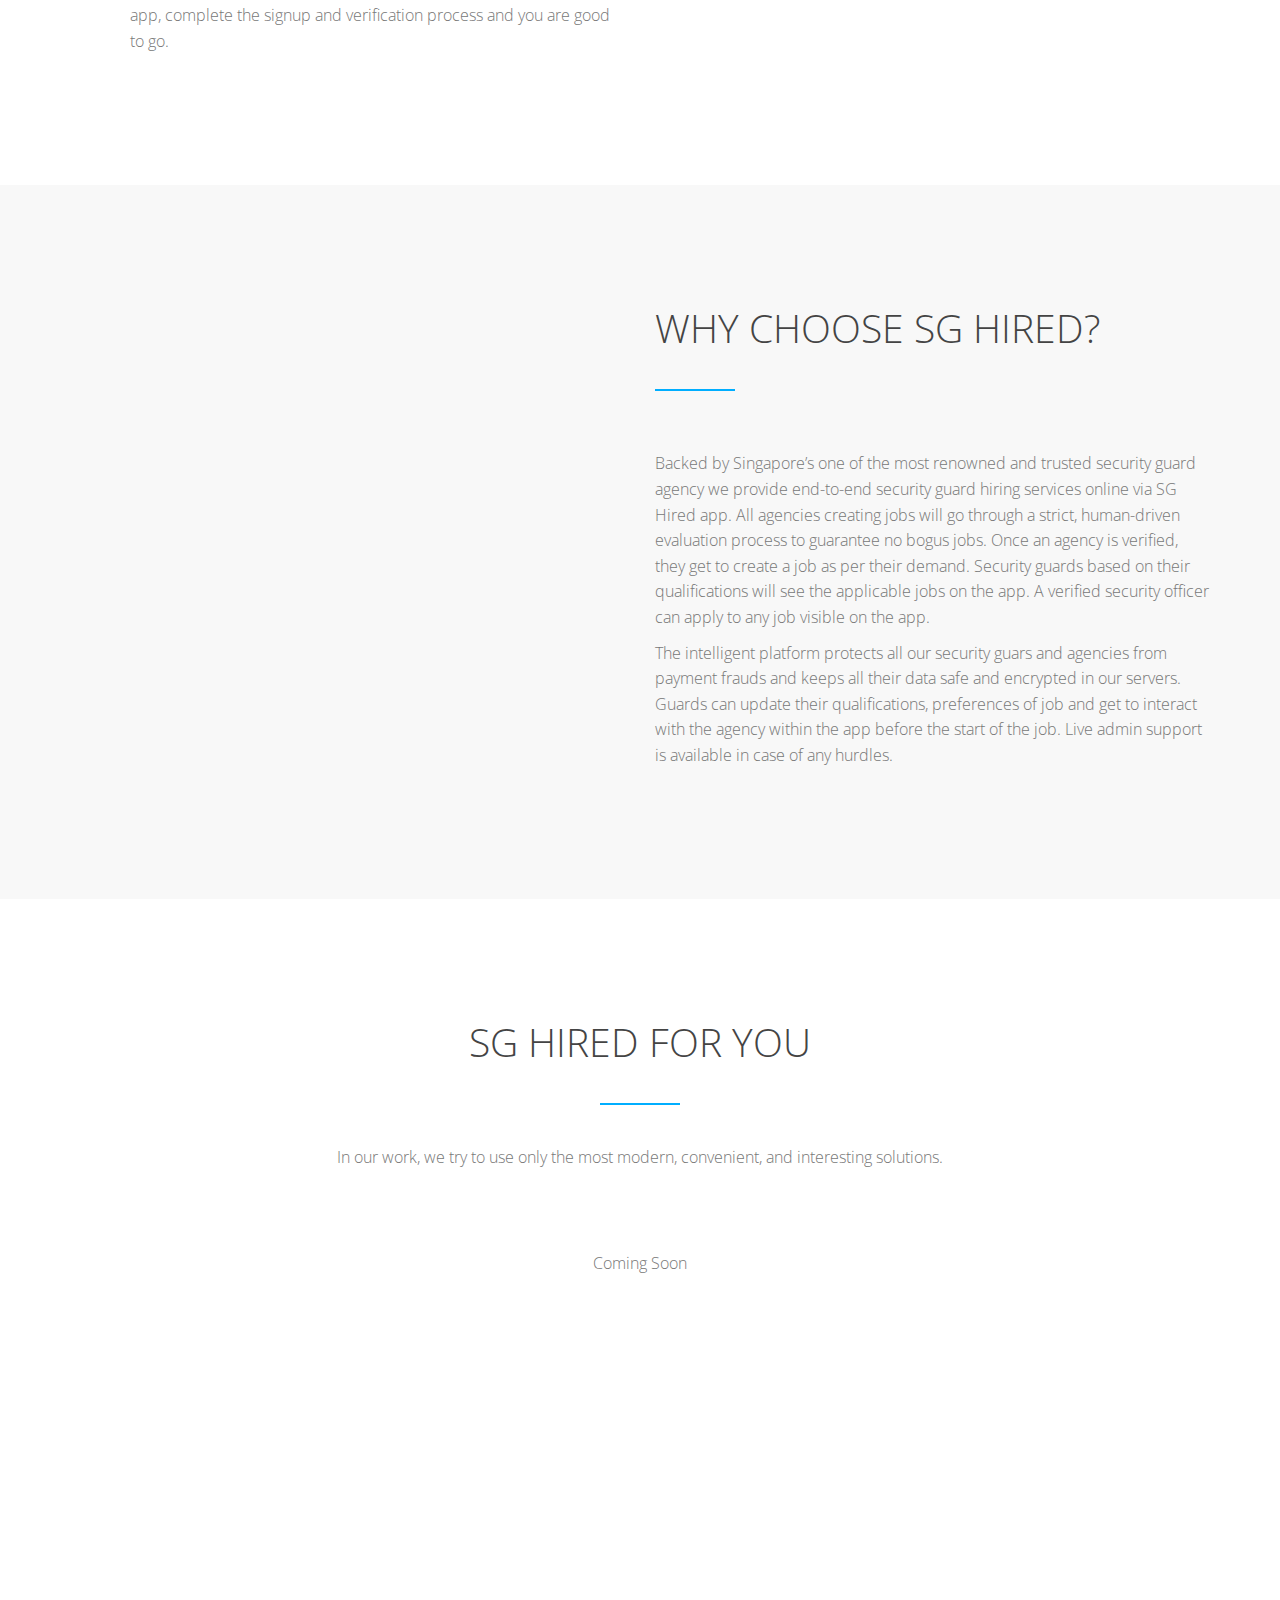
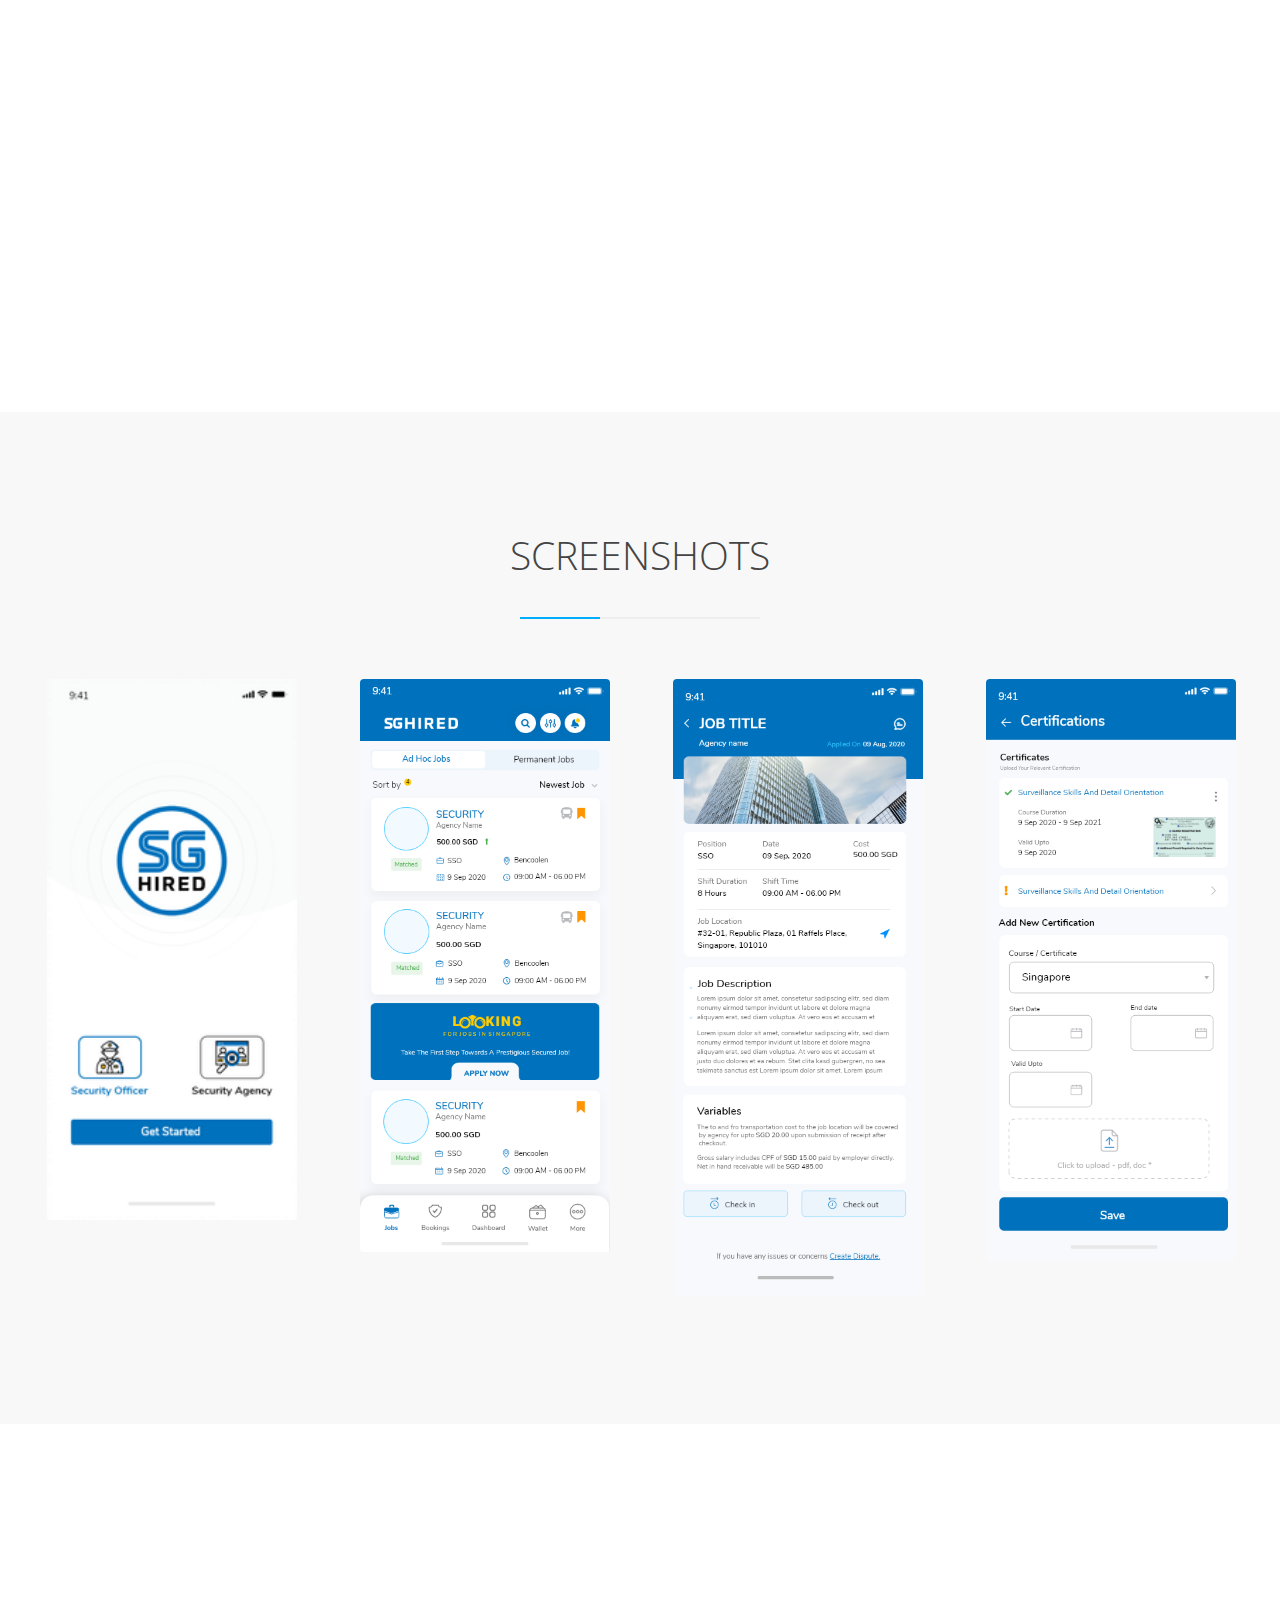
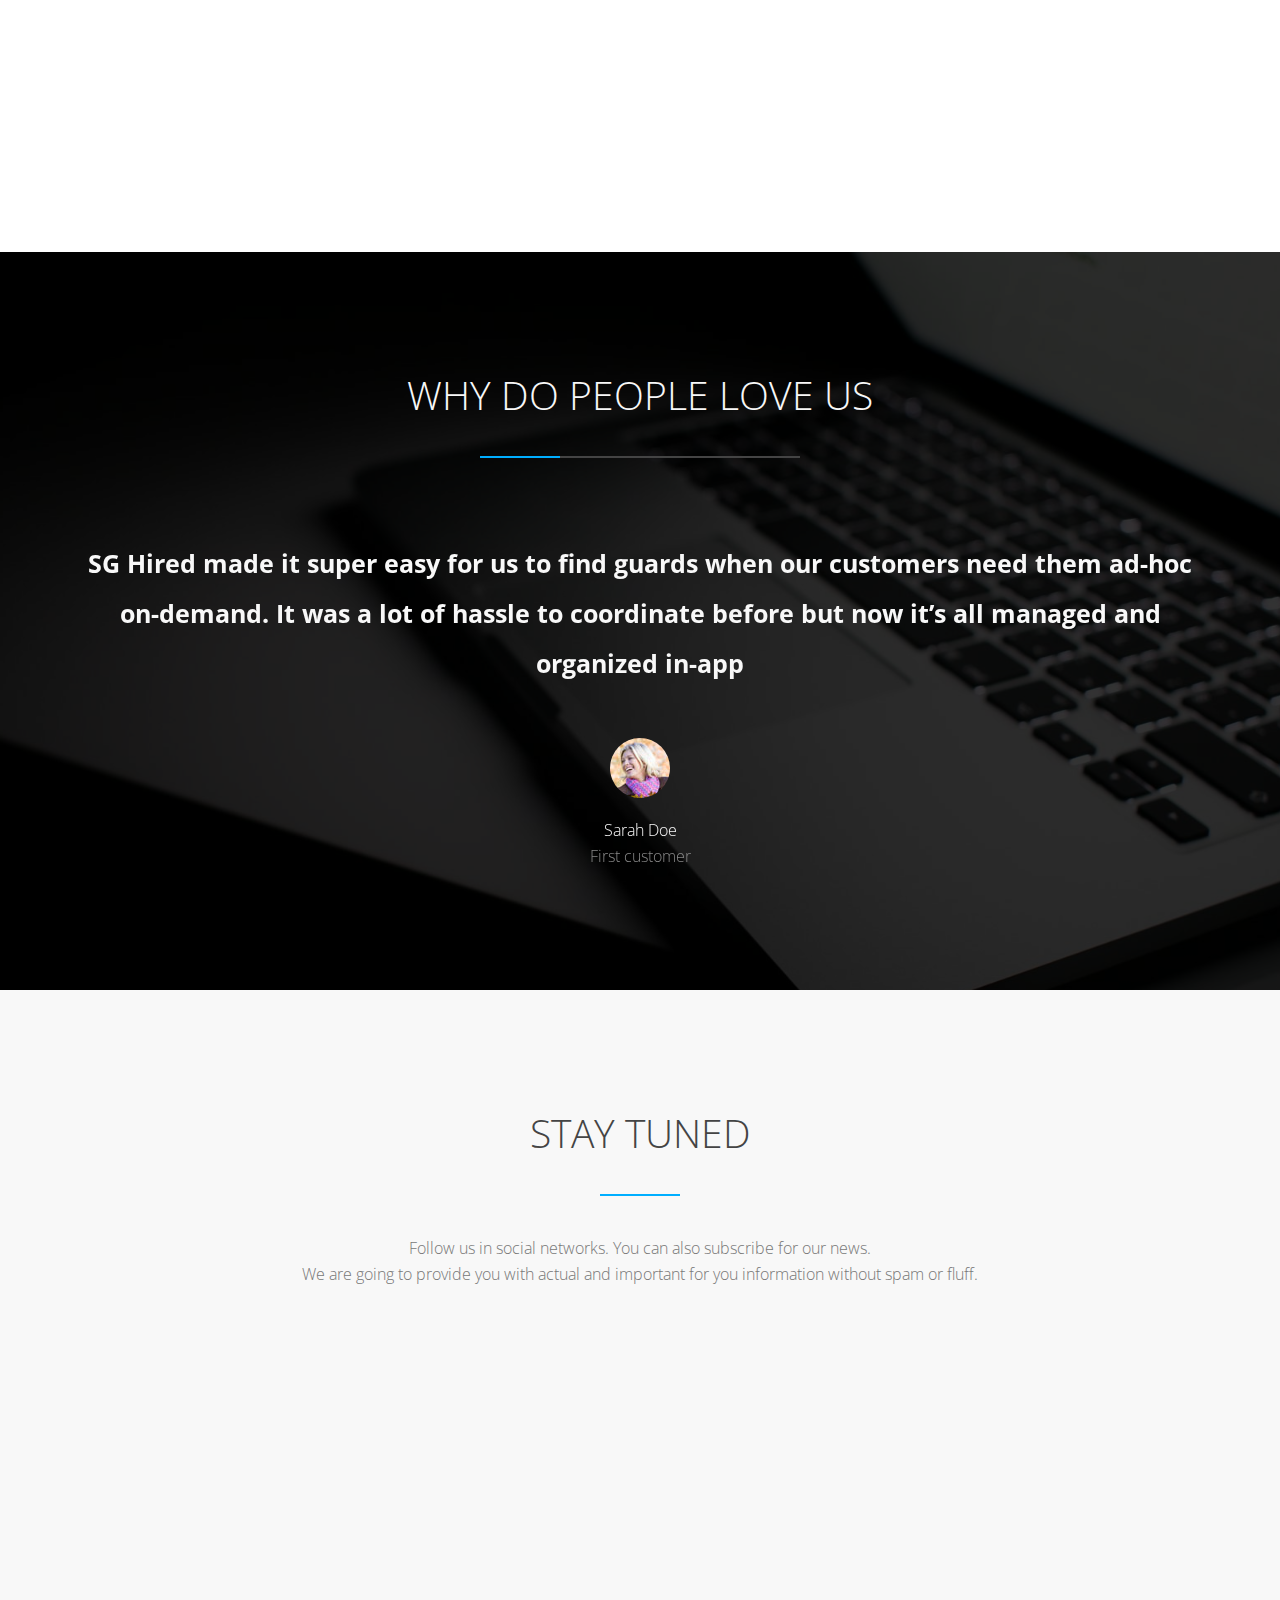
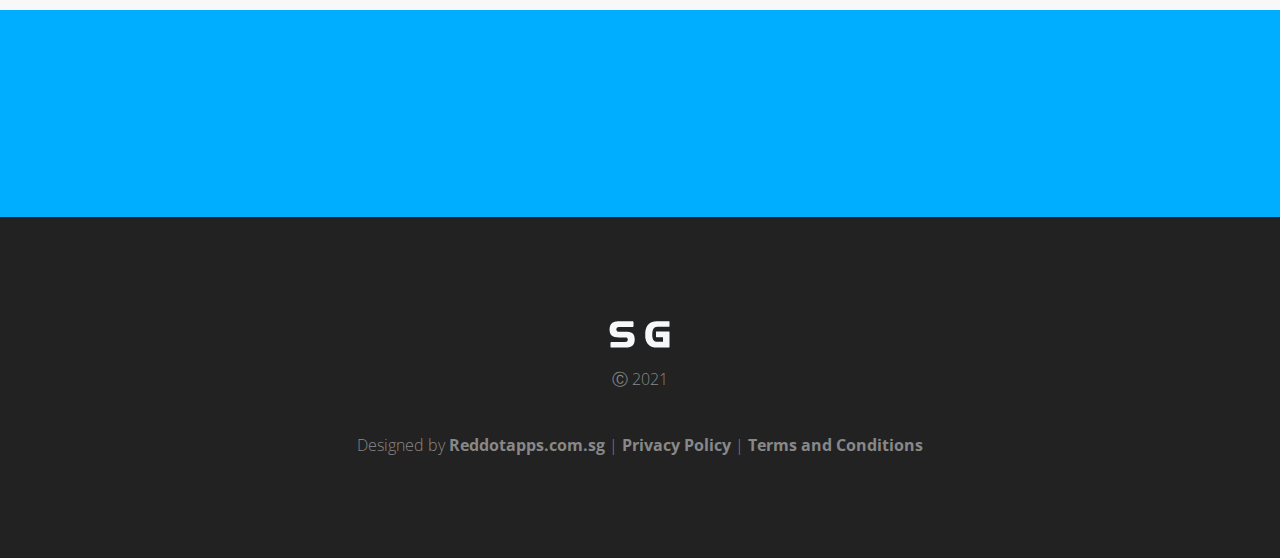
==== commit e43a7621: "14-10-2021 07:06 PM" ====
--- a/index.html
+++ b/index.html
@@ -32,6 +32,15 @@
     <link rel="stylesheet" title="black" media="screen" href="css/style-black.css" />
     <!-- <link rel="alternate stylesheet" title="green" media="screen" href="css/style-green.css" /> -->
 
+    <style>
+        .copyright a:hover {
+            color: rgb(57, 57, 255);
+        }
+        img.intro-screen {
+            width: 120%;
+            height: auto;
+        }
+    </style>
 
     <!-- Favicons -->
     <link rel="icon" href="images/favicon.png">
@@ -54,7 +63,7 @@
         <!-- NAVIGATION BEGIN -->
         <nav class="navbar navbar-fixed-top navbar-slide">
             <div class="container_fluid">
-                <a class="navbar-brand goto" href="index.html#wrap"> <img src="./images/logo_nav.png" alt="Your logo" height="27" width="56" /> </a>
+                <a class="navbar-brand goto" href="#wrap"> <img src="./images/logo_nav.png" alt="Your logo" height="27" width="56" /> </a>
                 <a class="contact-btn icon-envelope" data-toggle="modal" data-target="#modalContact"></a>
                 <button class="navbar-toggle menu-collapse-btn collapsed" data-toggle="collapse" data-target=".navMenuCollapse"> <span class="icon-bar"></span> <span class="icon-bar"></span> <span class="icon-bar"></span> </button>
                 <div class="collapse navbar-collapse navMenuCollapse">
@@ -66,7 +75,6 @@
                         <li><a href="#testimonials">Testimonials</a></li>
                         <li><a href="#news">News</a></li>
                         <li><a href="#social">Stay tuned</a></li>
-                        <li><a href="shortcodes.html">Shortcodes</a></li>
                     </ul>
                 </div>
             </div>
@@ -106,7 +114,7 @@
 
                     </div>
                     <div class="col-md-4 hidden-sm hidden-xs">
-                        <img class="intro-screen wow bounceInUp" data-wow-delay="0.5s" src="images/intro_screen.png" height="773" width="400" alt="" />
+                        <img class="intro-screen wow bounceInUp" data-wow-delay="0.5s" src="images/header.png" alt="" />
                     </div>
                 </div>
             </div>
@@ -173,7 +181,7 @@
                         <div class="animation-box wow bounceIn">
                             <img class="highlight-left wow" src="images/light.png" height="192" width="48" alt="" />
                             <img class="highlight-right wow" src="images/light.png" height="192" width="48" alt="" />
-                            <img class="screen" src="images/features_screen.png" alt="" height="581" width="300" />
+                            <img class="screen" src="images/2nd.png" alt="" height="581" width="300" />
                         </div>
                     </div>
                 </div>
@@ -190,7 +198,7 @@
                     <h2>Experience the new way of hiring a security officer</h2>
                     <p>With a fully automated and digital platform, hire a security officer of your choice. Verified profiles only, highest qualified and flexible security officers form all-island into one app. Safe and secured transaction and SG Hired guarantee of no frauds. <br/>You pay our guards only after the job is done!!! </p>
                 </div>
-                <img class="screen wow bounceInUp" src="images/innovation_screen.png" height="387" width="800" alt="" />
+                <img class="screen wow bounceInUp" src="images/3rd.png" height="387" width="800" alt="" />
             </div>
             <div id="ray1" class="ray ray-horizontal"></div>
             <div id="ray2" class="ray ray-horizontal"></div>
@@ -234,8 +242,7 @@
                                 <img class="base wow" src="images/flare_base.png" alt="" />
                                 <img class="shapes wow" src="images/flare_shapes.png" alt="" />
                             </div>
-                            <img class="screen above" src="images/screen_couple_above.png" alt="" height="484" width="250" />
-                            <img class="screen beyond wow fadeInRight" data-wow-delay="0.5s" src="images/screen_couple_beyond.png" alt="" height="407" width="210" />
+                            <img class="screen above" src="images/header.png" alt="" height="auto" width="100%" />
                         </div>
                     </div>
                 </div>
@@ -264,8 +271,7 @@
                         <div class="screen-couple-left wow fadeInLeftBig">
                             <div class="fog fog-top wow"></div>
                             <div class="fog fog-bottom wow"></div>
-                            <img class="screen above" src="images/screen_couple_above_v2.png" alt="" height="484" width="250" />
-                            <img class="screen beyond wow fadeInLeft" data-wow-delay="0.5s" src="images/screen_couple_beyond_v2.png" alt="" height="407" width="210" />
+                            <img class="screen above" src="images/4th.png" alt="" height="auto" width="100%" />
                         </div>
                     </div>
                 </div>
@@ -292,7 +298,35 @@
         <section id="screenshots" class="bg-color2">
             <div class="container-fluid">
                 <h2>Screenshots</h2>
-                <div id="screenshots-slider" class="owl-carousel"> <a class="item" href="./images/screen1.jpg" title="App Screen 1"><img src="images/screen1.jpg" alt="screen1" width="250" height="444" /></a> <a class="item" href="./images/screen2.jpg" title="App Screen 2"><img src="images/screen2.jpg" alt="screen1" width="250" height="444"/></a>                    <a class="item" href="./images/screen3.jpg" title="App Screen 3"><img src="images/screen3.jpg" alt="screen1" width="250" height="444"/></a> <a class="item" href="./images/screen4.jpg" title="App Screen 4"><img src="images/screen4.jpg" alt="screen1" width="250" height="444"/></a>                    <a class="item" href="./images/screen5.jpg" title="App Screen 5"><img src="images/screen5.jpg" alt="screen1" width="250" height="444"/></a> <a class="item" href="./images/screen6.jpg" title="App Screen 6"><img src="images/screen6.jpg" alt="screen1" width="250" height="444"/></a>                    <a class="item" href="./images/screen7.jpg" title="App Screen 7"><img src="images/screen7.jpg" alt="screen1" width="250" height="444"/></a> <a class="item" href="./images/screen8.jpg" title="App Screen 8"><img src="images/screen8.jpg" alt="screen1" width="250" height="444"/></a>                    </div>
+                <div id="screenshots-slider" class="owl-carousel"> 
+                    <a class="item" href="./images/ss2.png" title="App Screen 1">
+                        <img src="images/ss1.png" alt="screen1" width="250" height="auto" />
+                    </a>
+                     <a class="item" href="./images/ss2.png" title="App Screen 2">
+                        <img src="images/ss2.png" alt="screen2" width="250" height="auto"/>
+                    </a>                    
+                    <a class="item" href="./images/ss3.png" title="App Screen 3">
+                        <img src="images/ss3.png" alt="screen3" width="250" height="auto"/>
+                    </a> 
+                    <a class="item" href="./images/ss4.png" title="App Screen 4">
+                        <img src="images/ss4.png" alt="screen4" width="250" height="auto"/>
+                    </a>                    
+                    <a class="item" href="./images/ss5.png" title="App Screen 5">
+                        <img src="images/ss5.png" alt="screen5" width="250" height="auto"/>
+                    </a> 
+                    <a class="item" href="./images/ss6.png" title="App Screen 6">
+                        <img src="images/ss6.png" alt="screen6" width="250" height="auto"/>
+                    </a>                    
+                    <a class="item" href="./images/ss7.png" title="App Screen 7">
+                        <img src="images/ss7.png" alt="screen7" width="250" height="auto"/>
+                    </a> 
+                    <a class="item" href="./images/ss8.png" title="App Screen 8">
+                        <img src="images/ss8.png" alt="screen8" width="250" height="auto"/>
+                    </a>            
+                    <a class="item" href="./images/ss9.png" title="App Screen 8">
+                        <img src="images/ss9.png" alt="screen9" width="250" height="auto"/>
+                    </a>             
+                </div>
             </div>
         </section>
         <!-- SCREENSHOTS END -->
@@ -420,11 +454,11 @@
         <!-- FOOTER BEGIN -->
         <footer id="footer">
             <div class="container">
-                <a href="index.html#wrap" class="logo goto"> <img src="./images/logo_small.png" alt="Your Logo" height="35" width="72"/> </a>
+                <a href="#wrap" class="logo goto"> <img src="./images/logo_small.png" alt="Your Logo" height="35" width="72"/> </a>
                 <div style="margin-top: 15px;">Ⓒ 2021</div>
-                <p class="copyright">Designed by <a href="https://reddotapps.com.sg">Reddotapps.com.sg</a><br></p>
-
-                
+                <p class="copyright">Designed by <a href="https://reddotapps.com.sg">Reddotapps.com.sg</a> | 
+                    <a href="privacy-policy.html">Privacy Policy</a> | 
+                    <a href="terms-and-conditions.html">Terms and Conditions</a></p>
             </div>
         </footer>
         <!-- FOOTER END -->
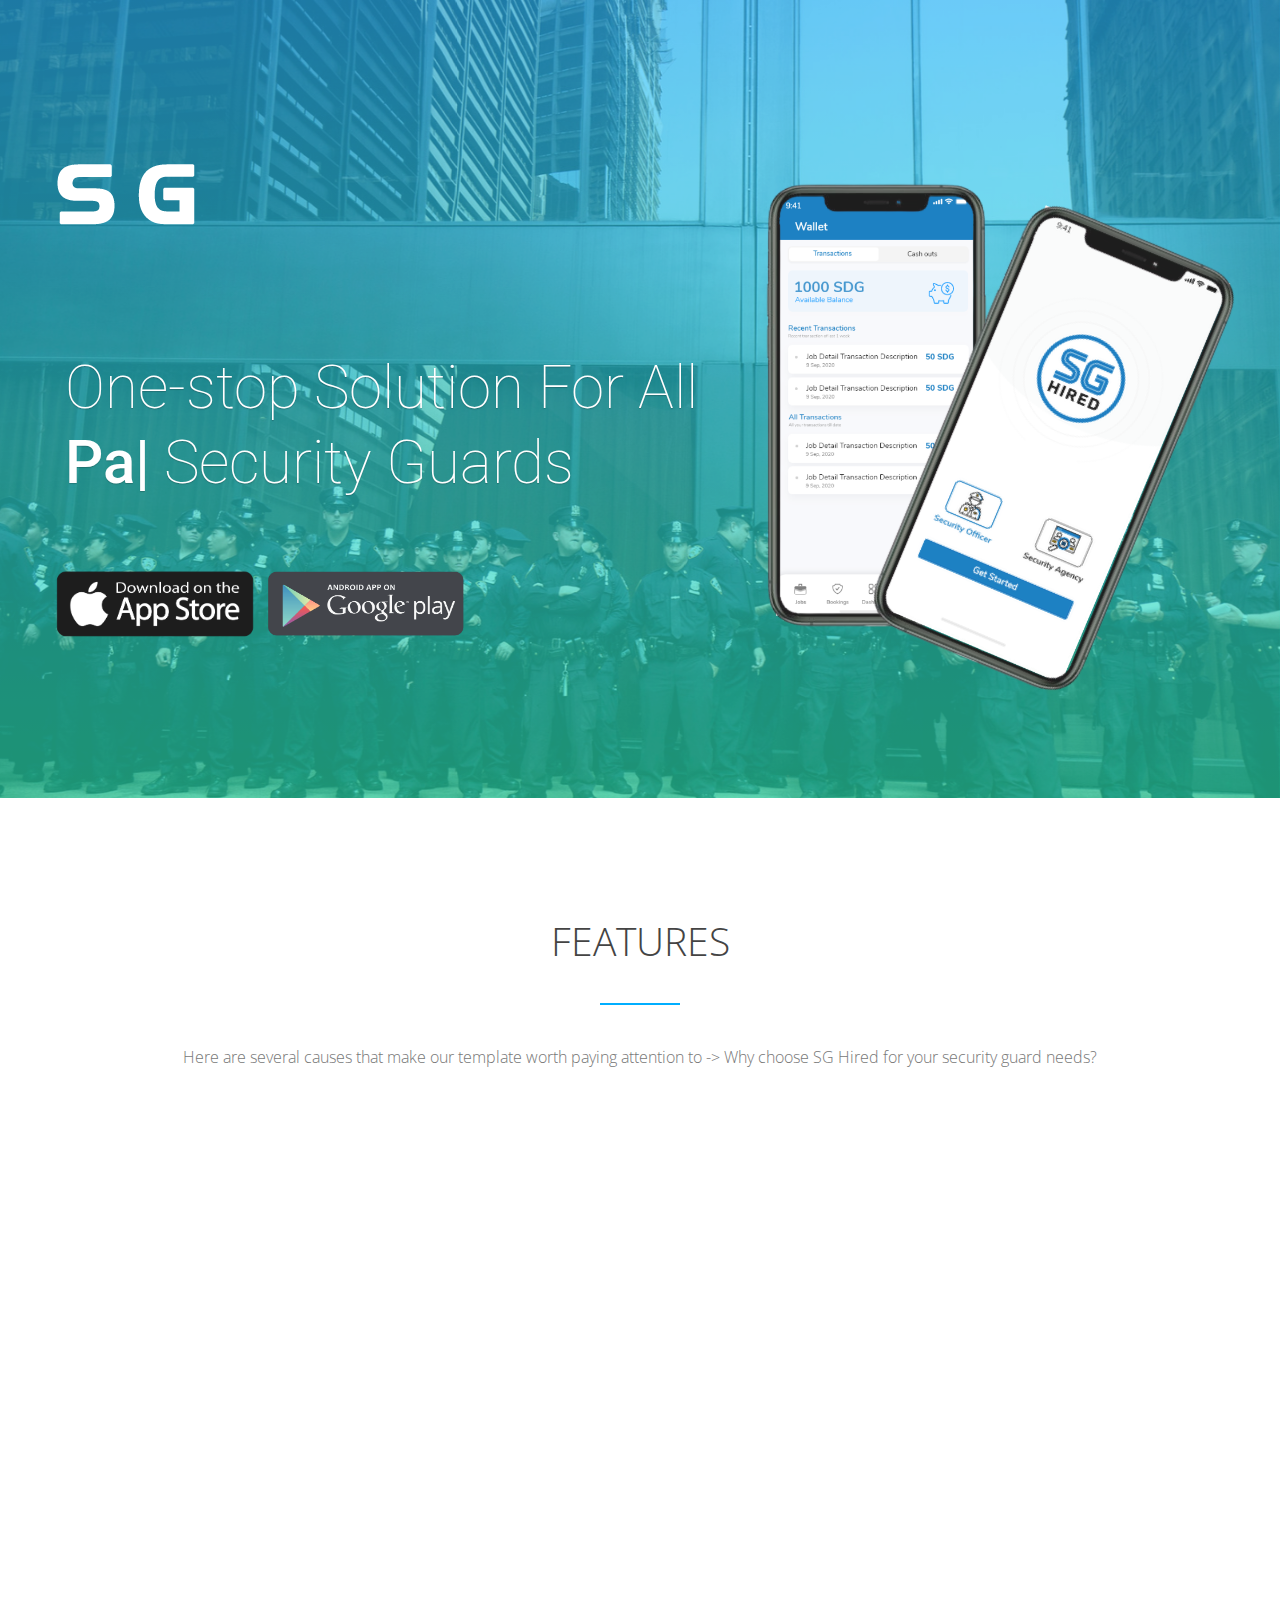
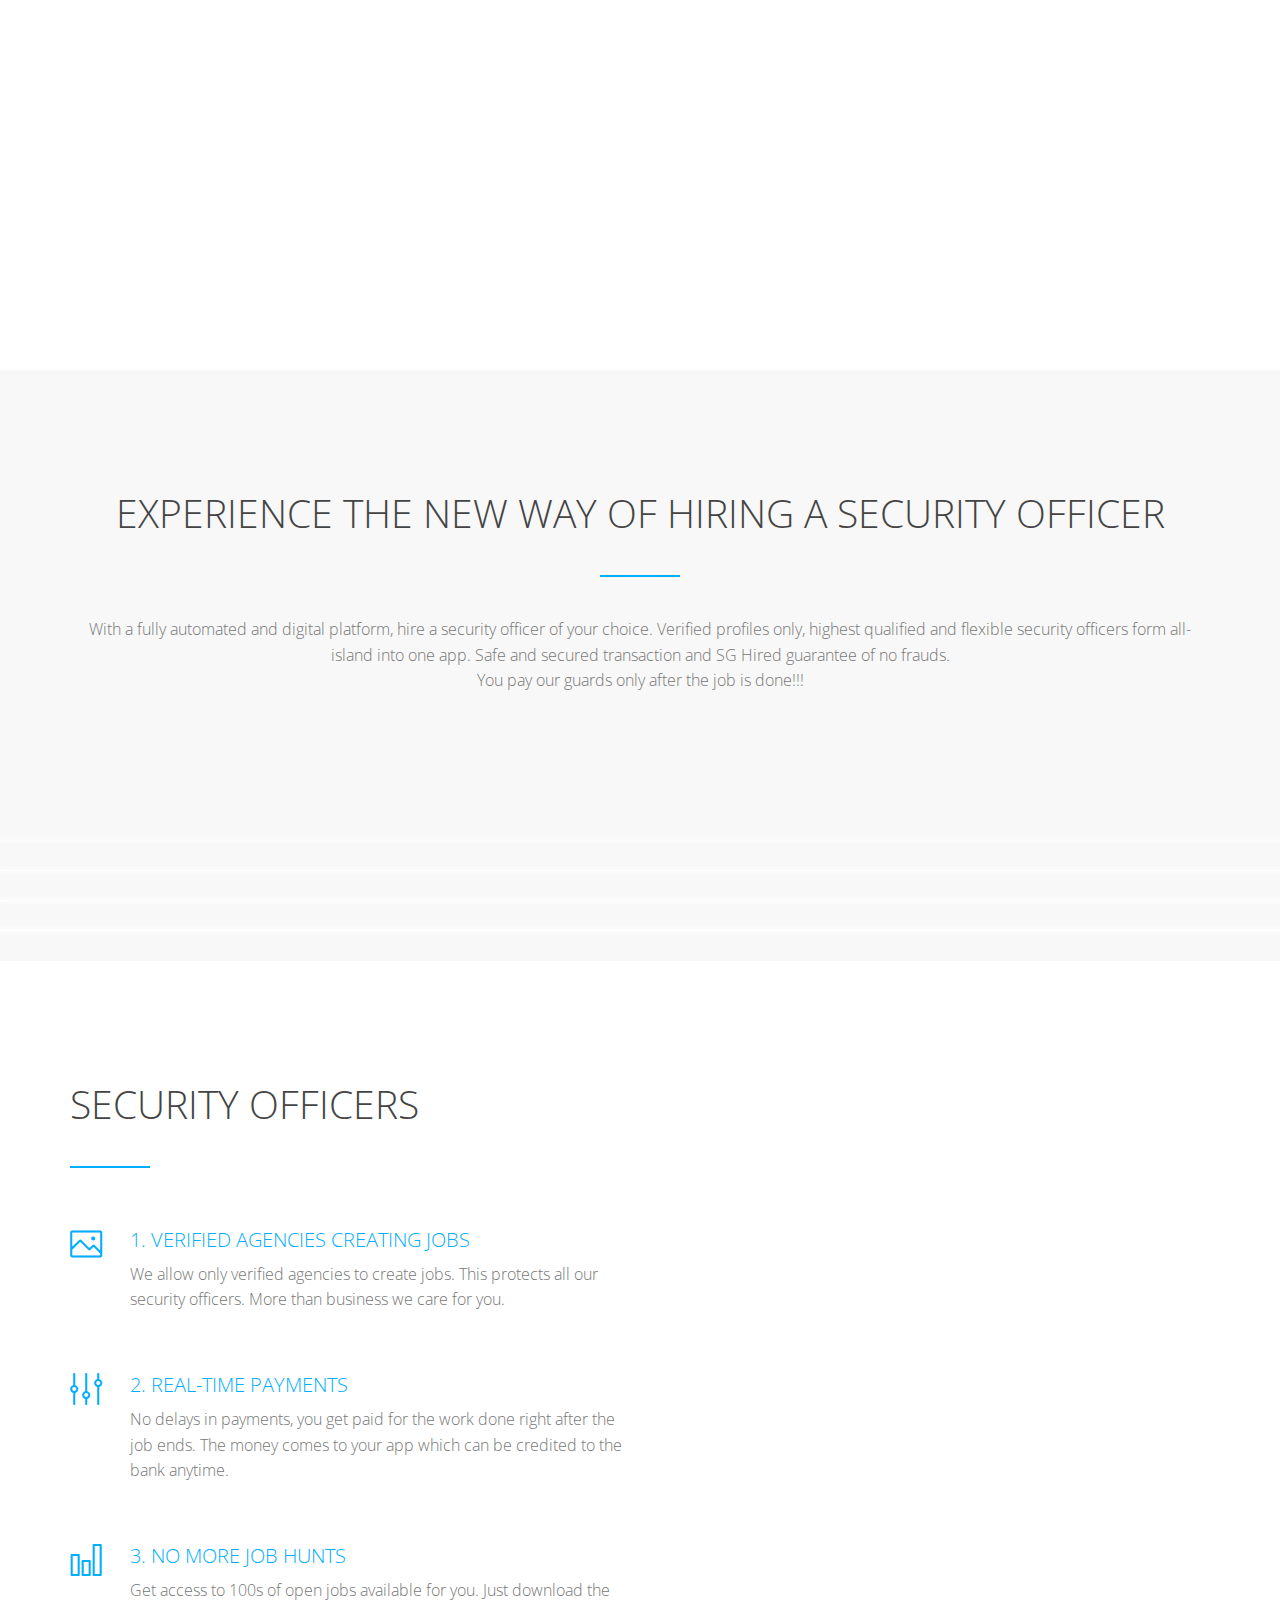
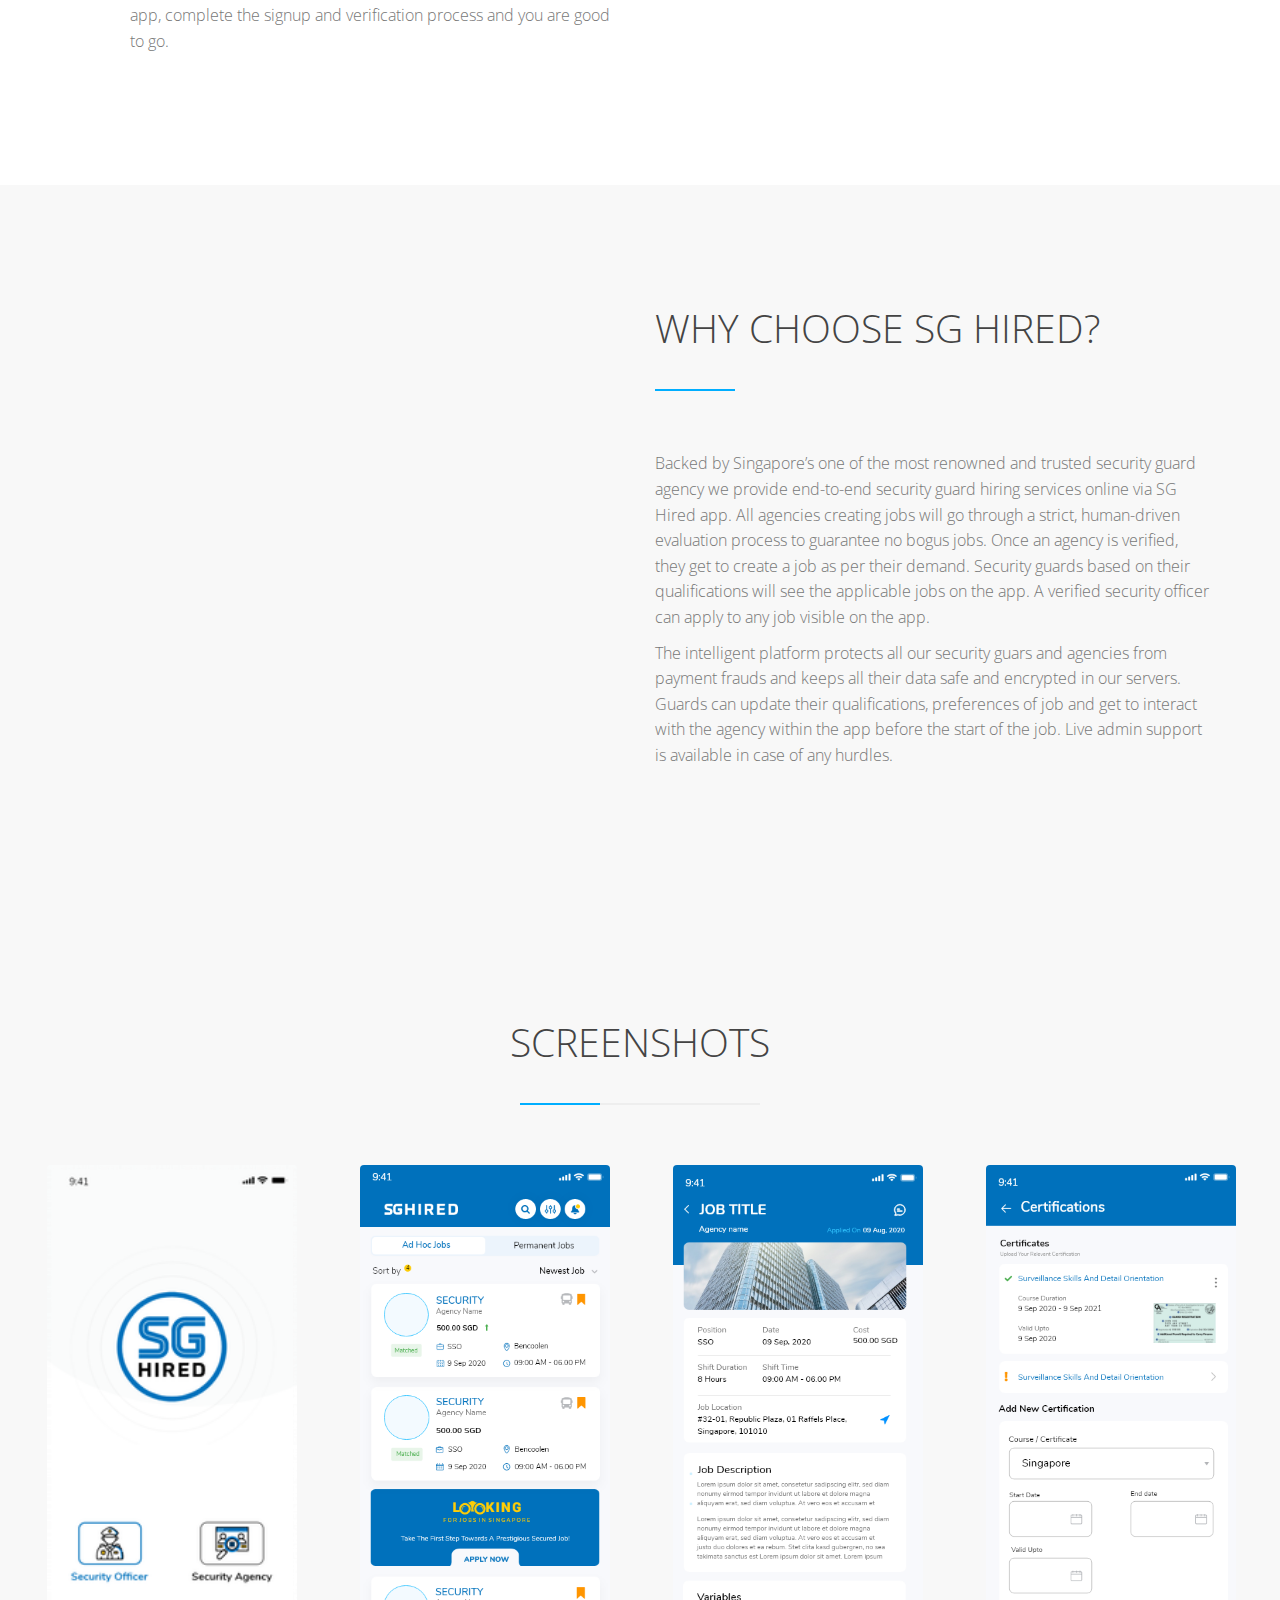
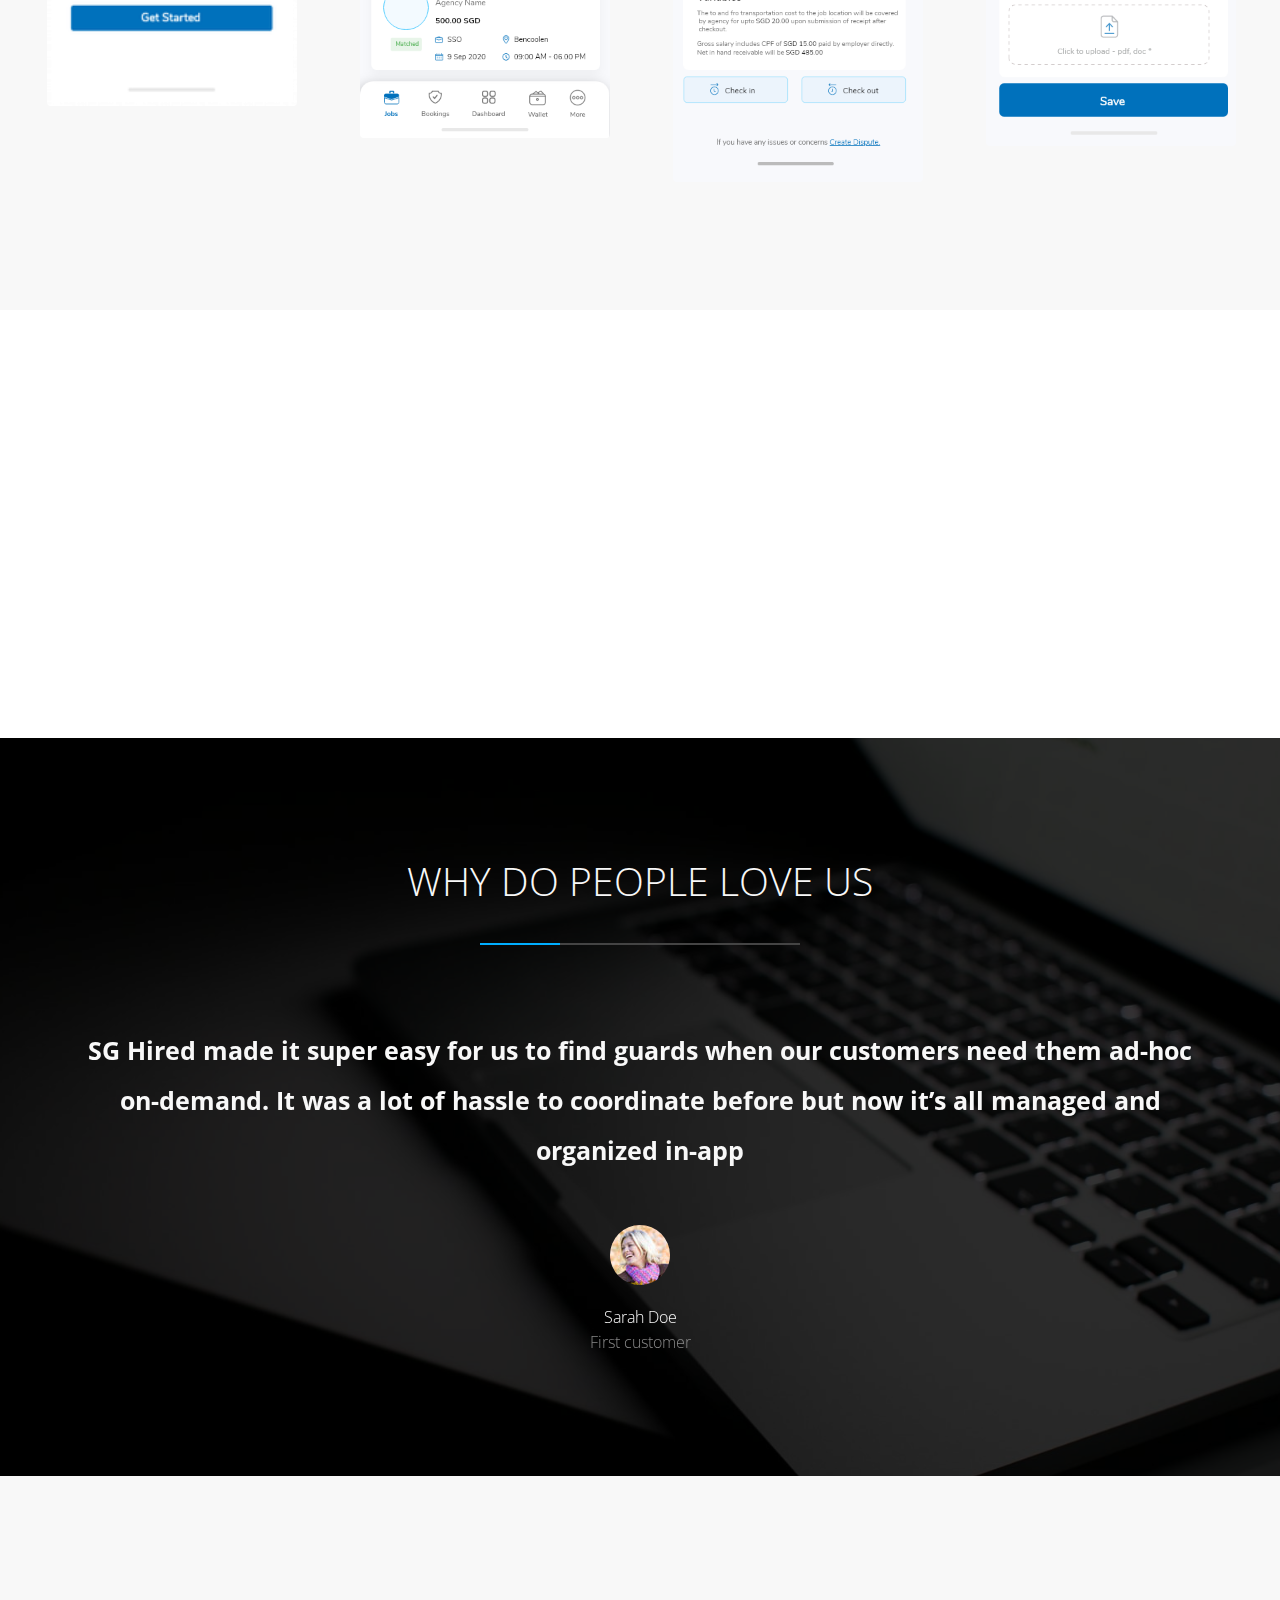
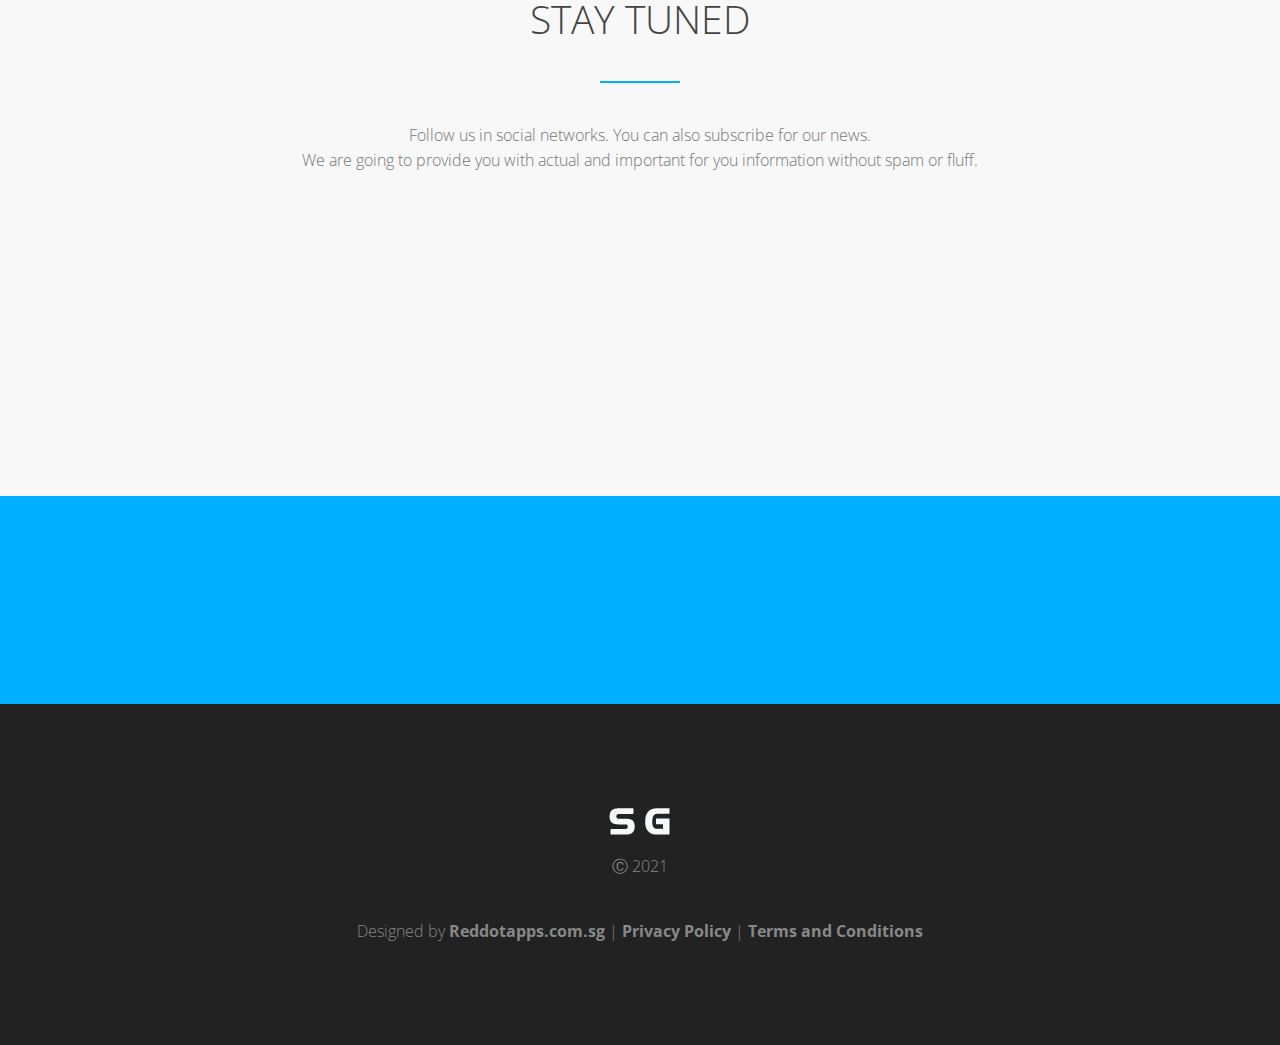
==== commit cc58c86e: "14-10-2021 07:18PM" ====
--- a/index.html
+++ b/index.html
@@ -280,18 +280,7 @@
         <!-- BENEFITS2 END -->
 
         <!-- VIDEO BEGIN -->
-        <section id="video">
-            <div class="container">
-                <div class="title">
-                    <h2>SG Hired for you</h2>
-                    <p>In our work, we try to use only the most modern, convenient, and interesting solutions. </p>
-                </div>
-                <div class="video-container">
-                    <div style="display: flex;justify-content: center;align-items: center;width: 100%;">Coming Soon</div>
-                    <!-- <iframe src="//www.youtube.com/embed/ZNc-PZMN_RU?rel=0" frameborder="0" allowfullscreen></iframe> -->
-                </div>
-            </div>
-        </section>
+
         <!-- VIDEO END -->
 
         <!-- SCREENSHOTS BEGIN -->
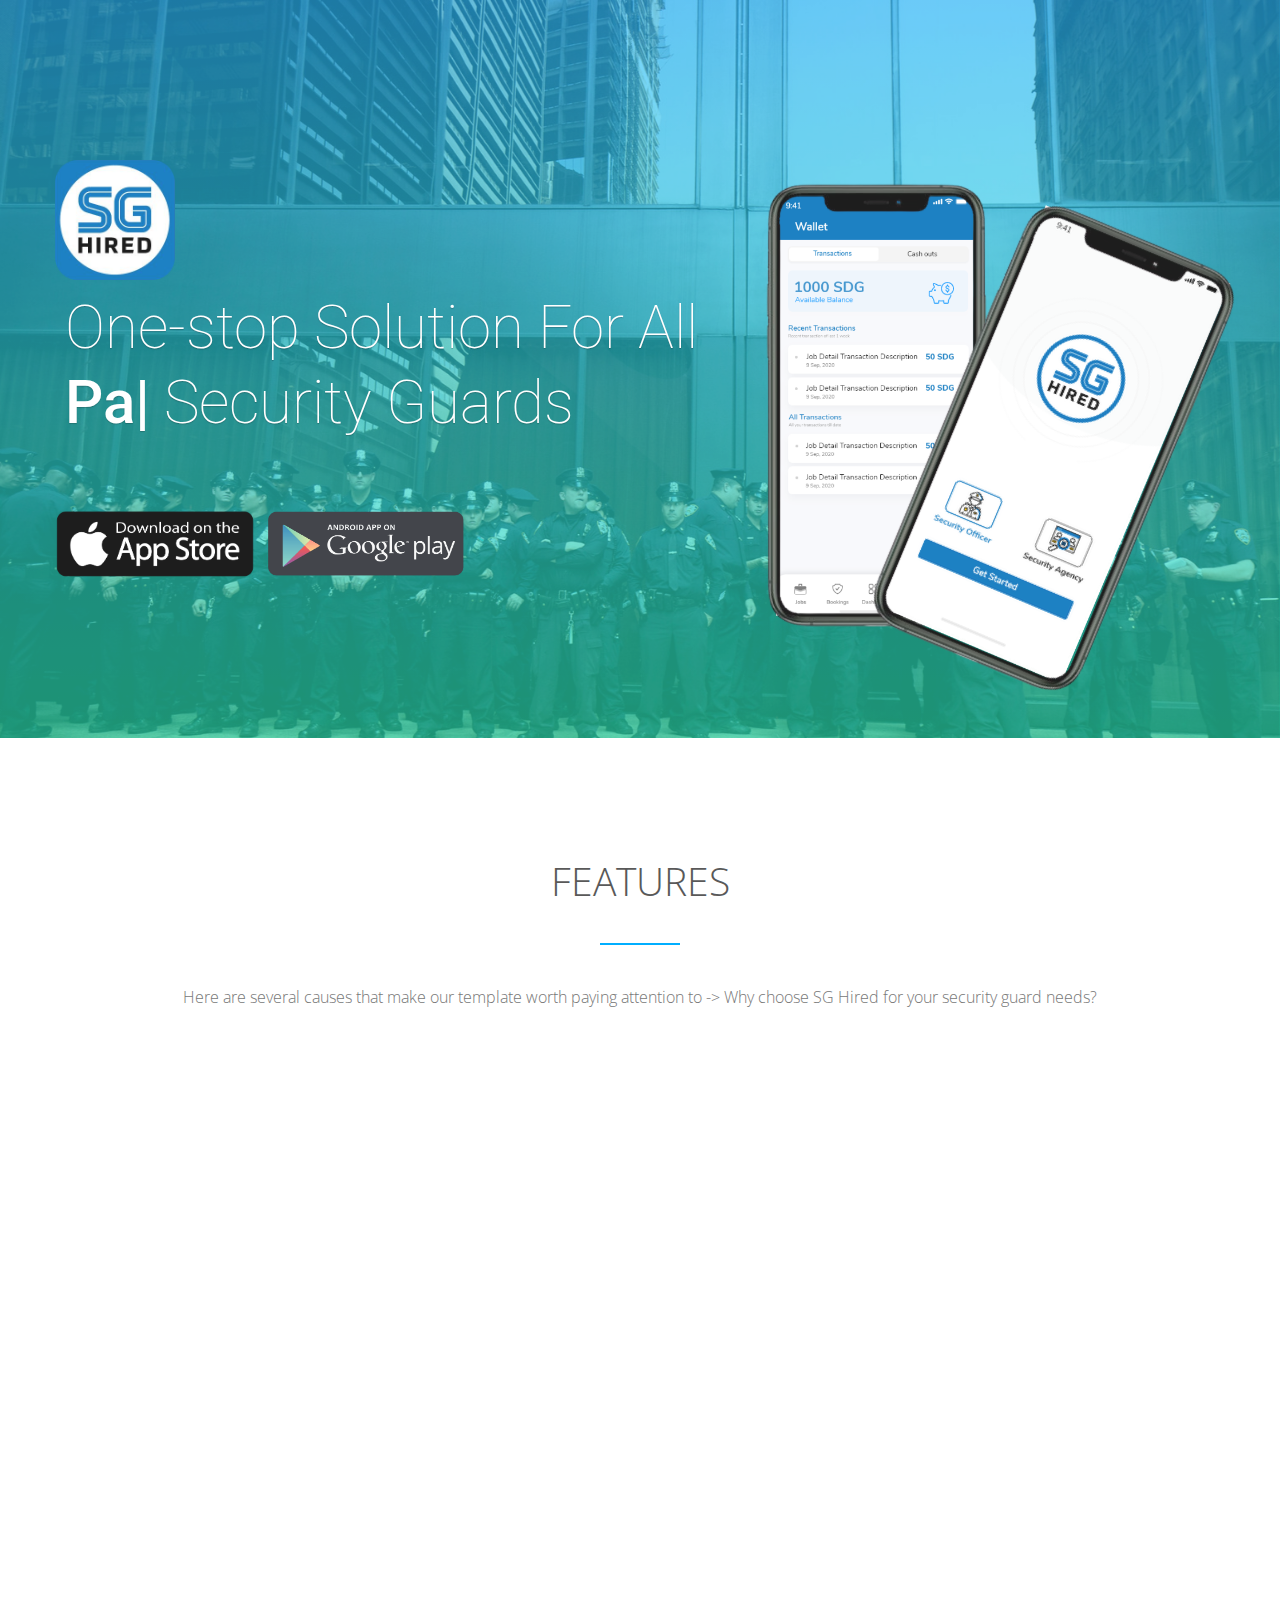
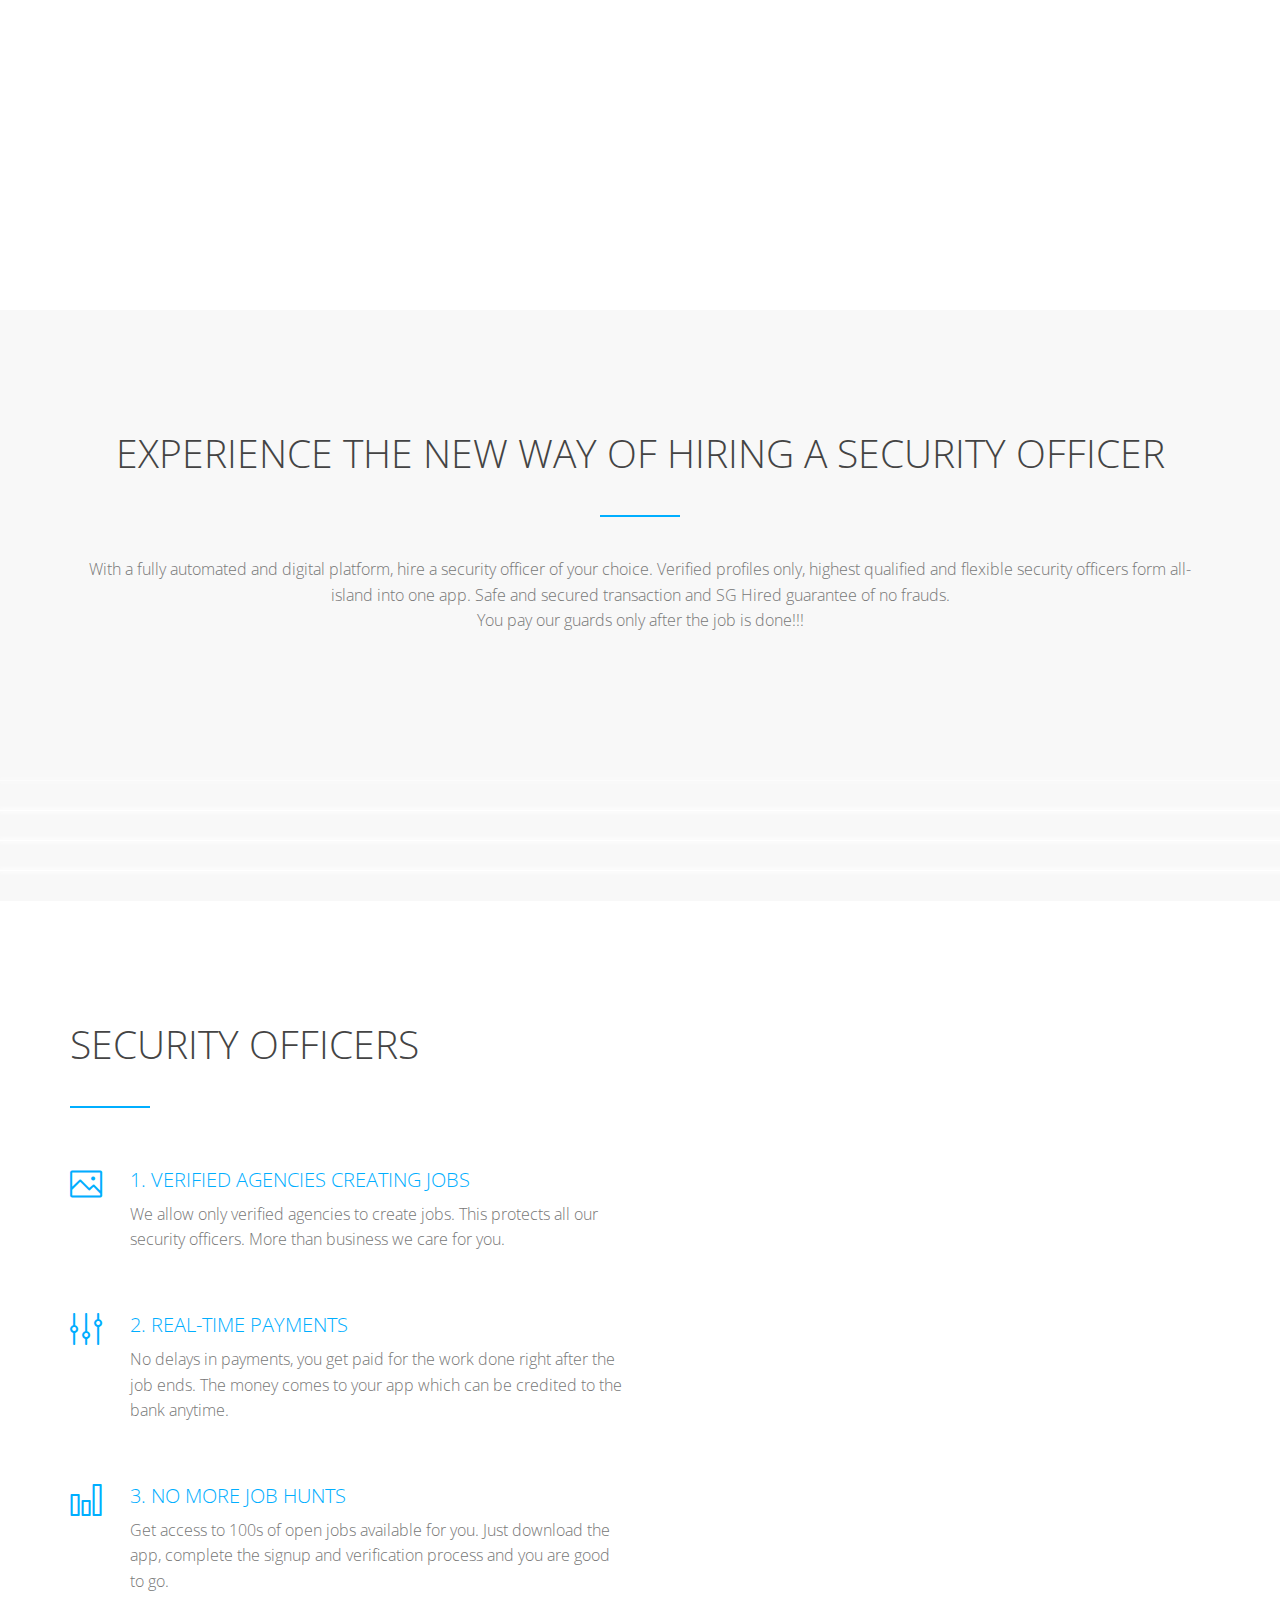
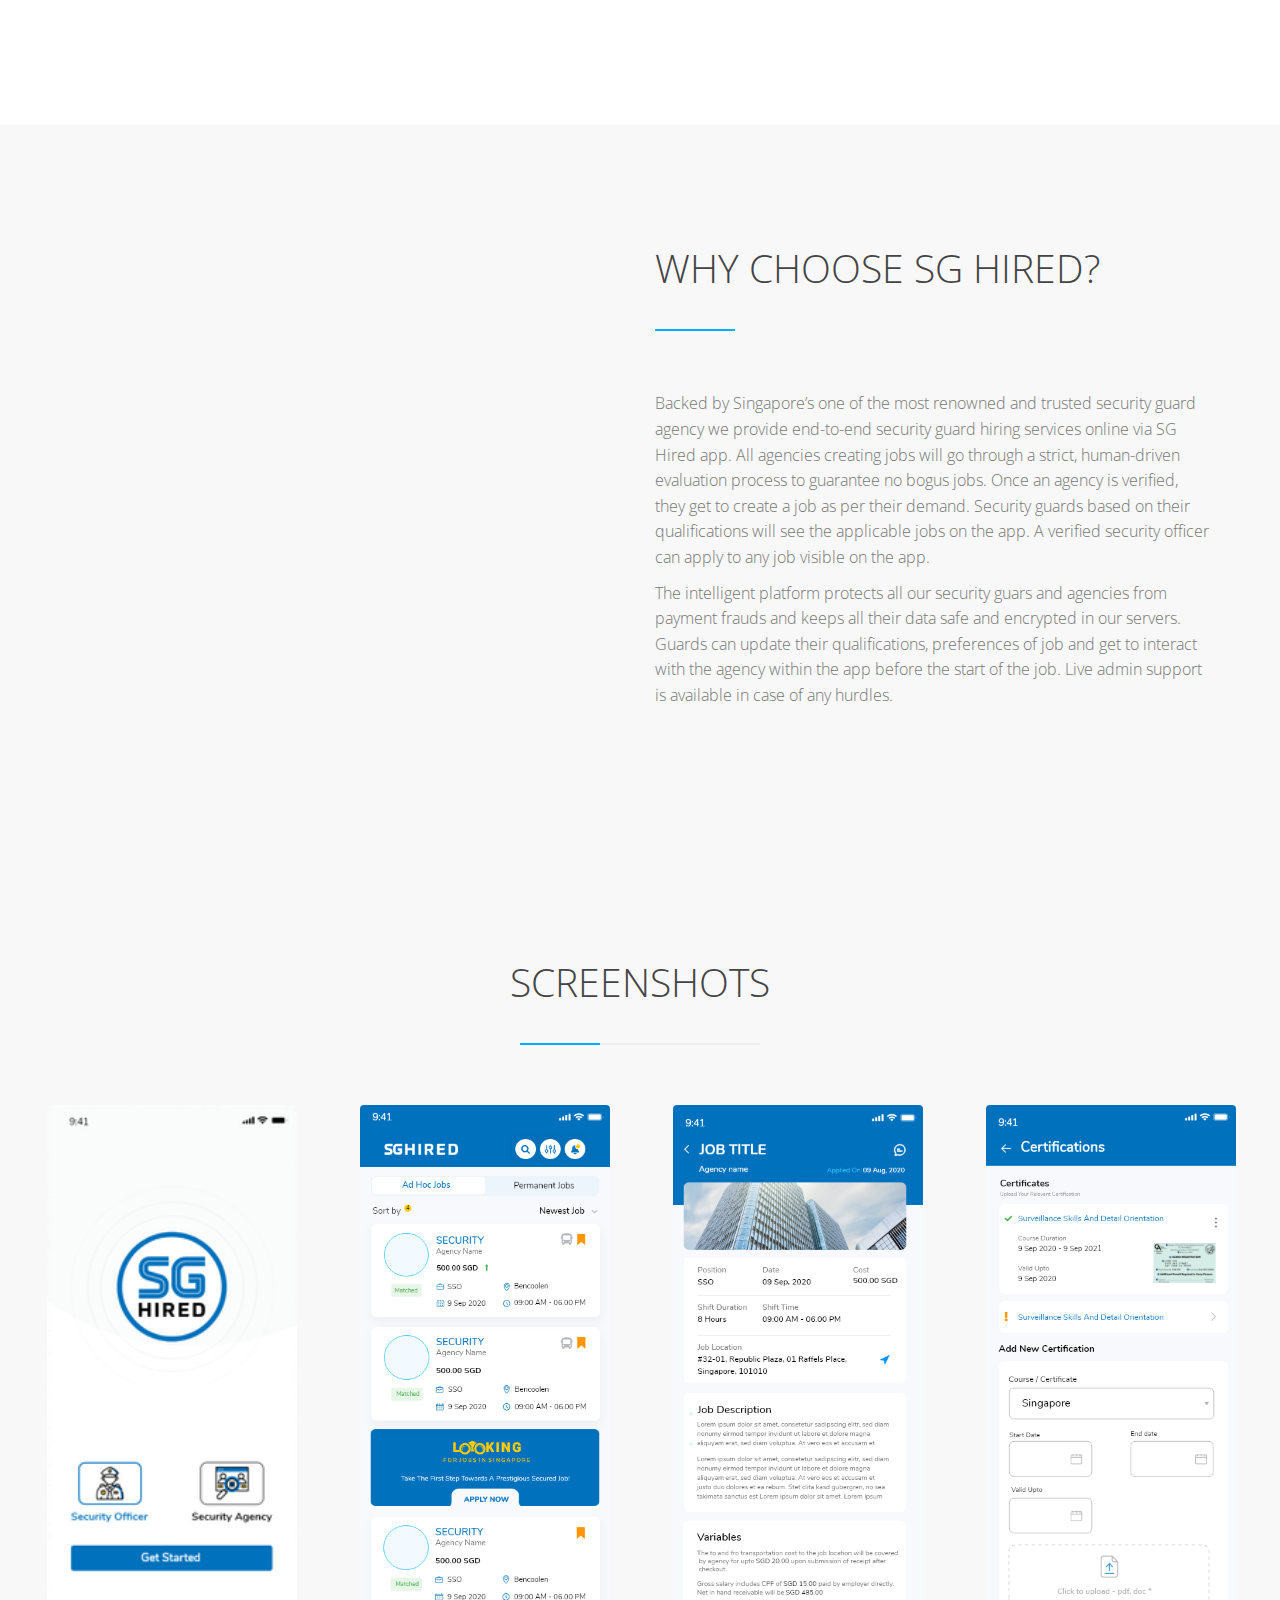
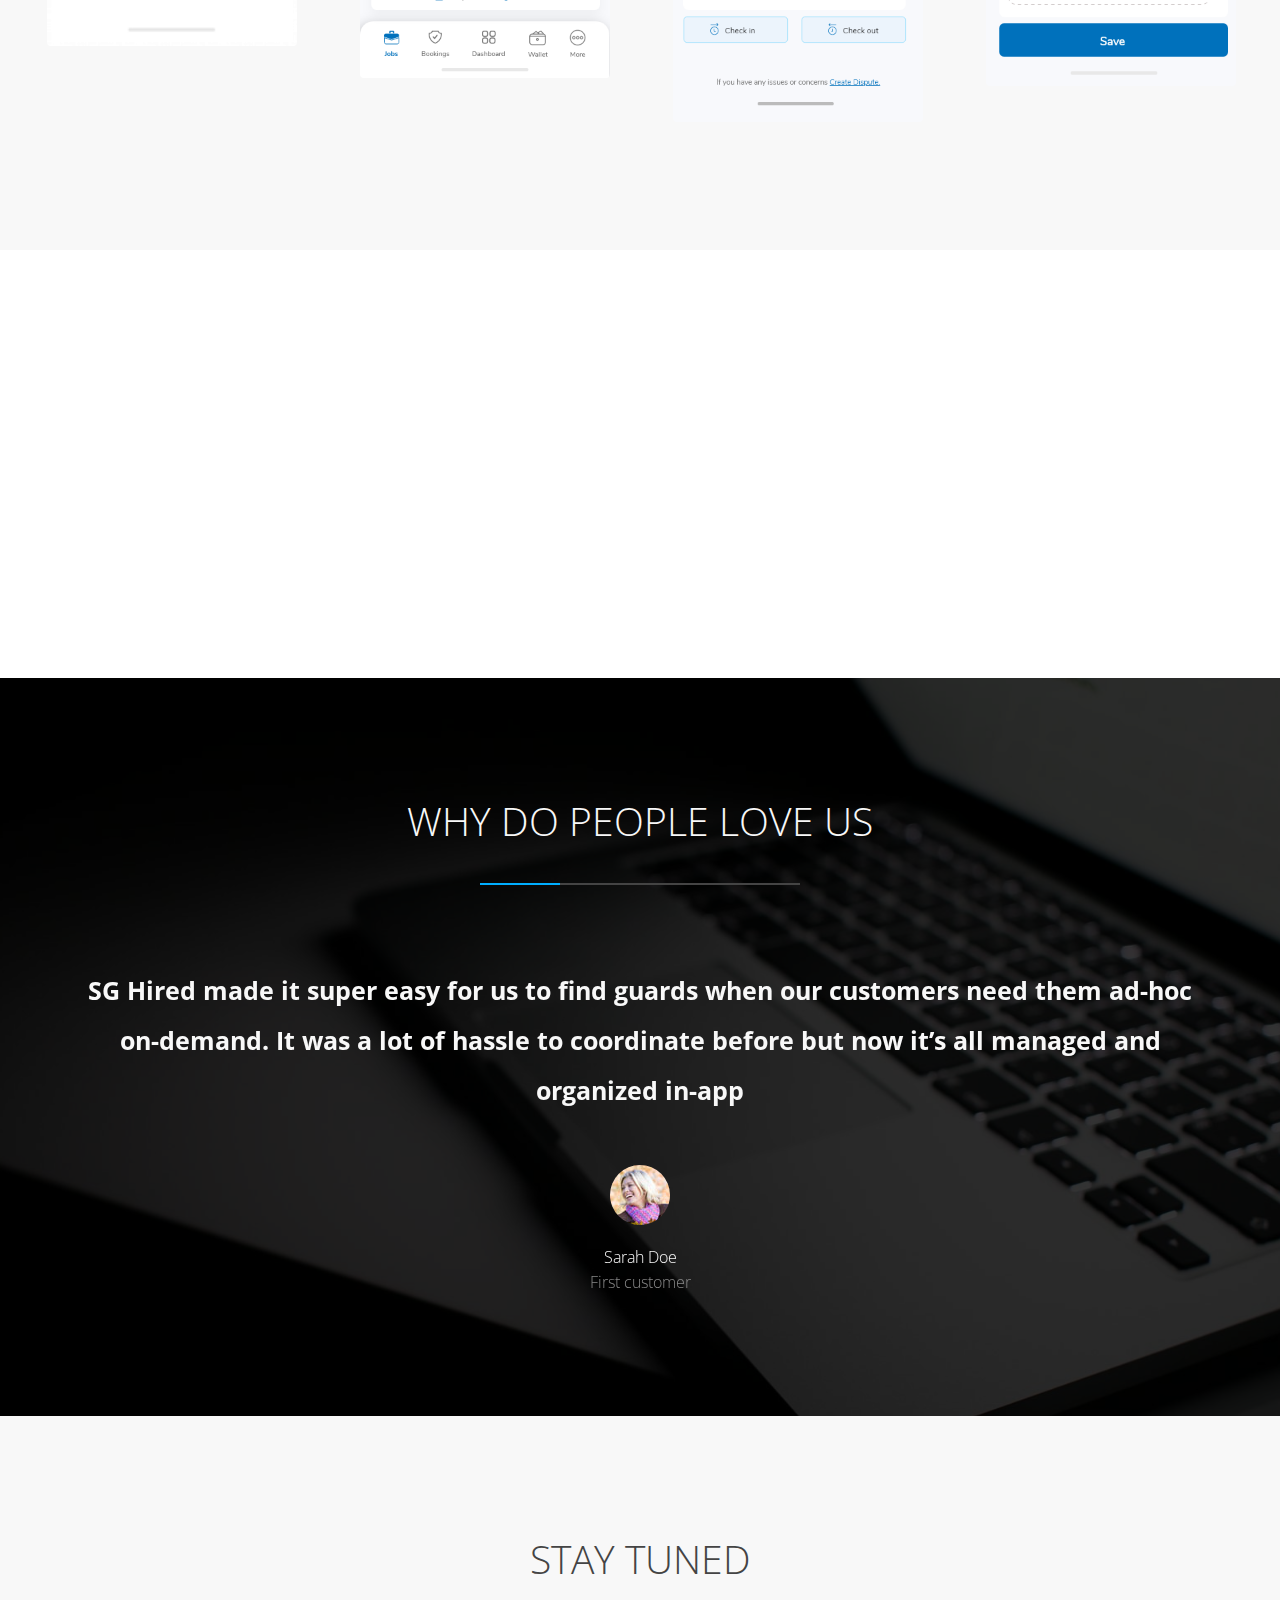
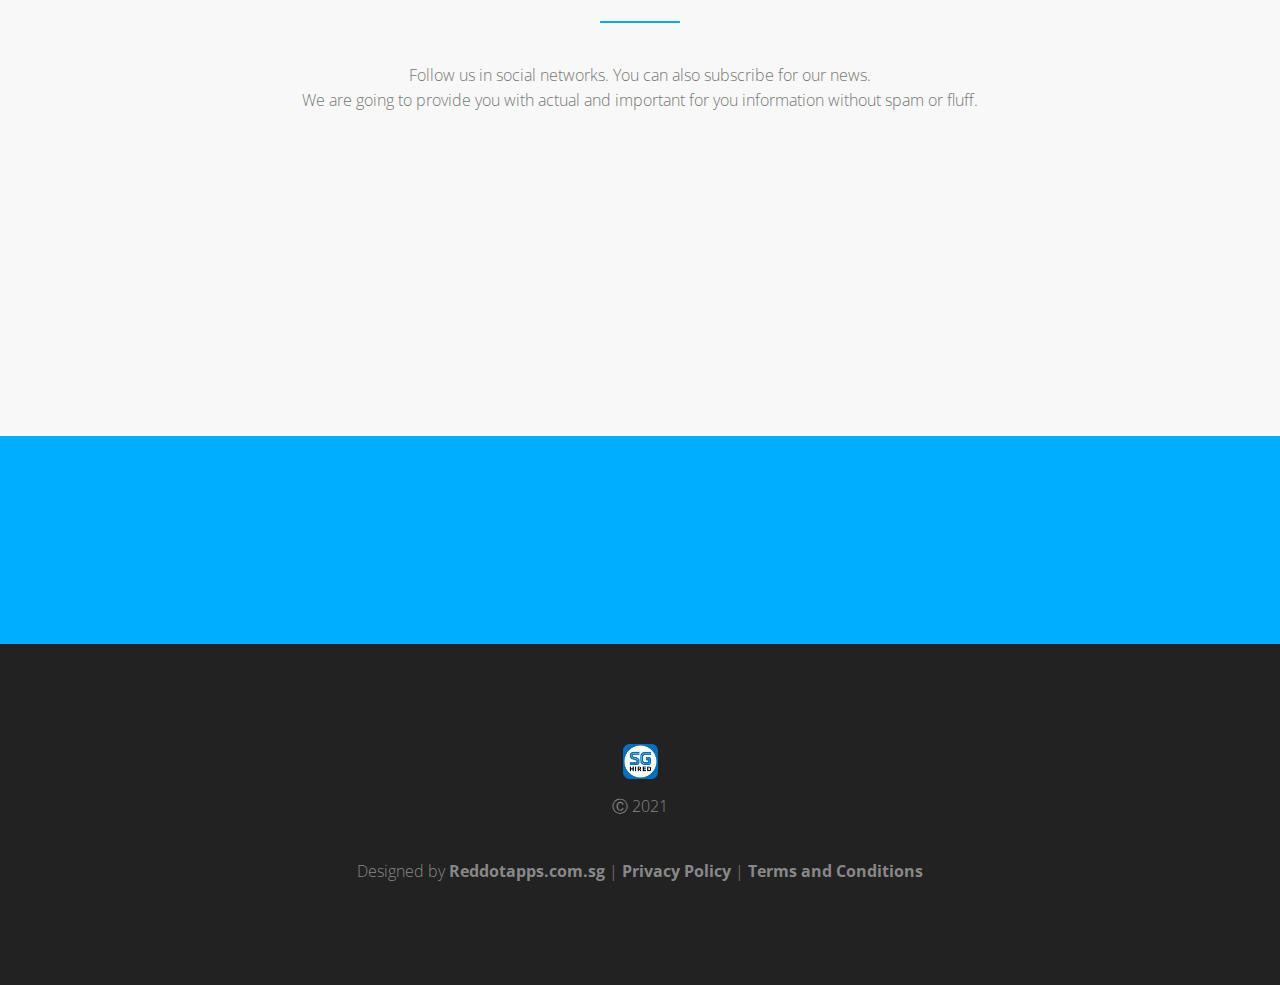
==== commit c781505a: "25-10-2021 02:25 PM" ====
--- a/index.html
+++ b/index.html
@@ -63,7 +63,7 @@
         <!-- NAVIGATION BEGIN -->
         <nav class="navbar navbar-fixed-top navbar-slide">
             <div class="container_fluid">
-                <a class="navbar-brand goto" href="#wrap"> <img src="./images/logo_nav.png" alt="Your logo" height="27" width="56" /> </a>
+                <a class="navbar-brand goto" href="#wrap"> <img src="./images/SGHired.png" style="object-fit: contain;" alt="Your logo" height="27" width="56" /> </a>
                 <a class="contact-btn icon-envelope" data-toggle="modal" data-target="#modalContact"></a>
                 <button class="navbar-toggle menu-collapse-btn collapsed" data-toggle="collapse" data-target=".navMenuCollapse"> <span class="icon-bar"></span> <span class="icon-bar"></span> <span class="icon-bar"></span> </button>
                 <div class="collapse navbar-collapse navMenuCollapse">
@@ -88,7 +88,7 @@
             <div class="container">
                 <div class="row">
                     <div class="col-md-8 col-sm-12">
-                        <img class="logo" src="./images/logo.png" alt="Your Logo" height="70" width="144" />
+                        <img class="logo" src="./images/SGHired.png" style="object-fit: contain;margin-bottom: 10px;" alt="Your Logo" height="auto" width="120" />
                         <h1 class="slogan">One-stop Solution For All <br> <span class="type"></span> Security Guards</h1>
 
                         <!-- <a class="download-btn ios-btn" href="#">
@@ -102,14 +102,12 @@
                         </a> -->
 
                         <div class="store-logos-holder" style="display: flex; flex-direction: row; justify-content: left; align-items: center;">
-                            <div style="cursor: pointer; margin-right: 10px;">
+                            <a href="https://apps.apple.com/in/app/sg-hired/id1590339583" style="cursor: pointer; margin-right: 10px;">
                                 <img src="images/app-store-logo.png" alt="" style="width:200px; height:auto">
-                            </div>
-
-                            <div style="cursor: pointer;">
+                            </a>
+                            <a href="https://play.google.com/store/apps/details?id=com.sghired.app&hl=en_IN&gl=US" style="cursor: pointer;">
                                 <img src="images/google-play-logo.png" alt="" style="width:200px; height:auto">
-                            </div>
-
+                            </a>
                         </div>
 
                     </div>
@@ -424,13 +422,13 @@
             <div class="container-fluid wow fadeInDown">
                 <div class="goto">
                     <div class="store-logos-holder" style="display: flex; flex-direction: row; justify-content: center; align-items: center;">
-                            <div style="margin-right: 10px;">
-                                <img src="images/app-store-logo.png" alt="" style="width:200px; height:auto;cursor: pointer;">
-                            </div>
-    
-                            <div >
-                                <img src="images/google-play-logo.png" alt="" style="width:200px; height:auto;cursor: pointer;">
-                            </div>
+
+                        <a href="https://apps.apple.com/in/app/sg-hired/id1590339583" style="cursor: pointer; margin-right: 10px;">
+                            <img src="images/app-store-logo.png" alt="" style="width:200px; height:auto">
+                        </a>
+                        <a href="https://play.google.com/store/apps/details?id=com.sghired.app&hl=en_IN&gl=US" style="cursor: pointer;">
+                            <img src="images/google-play-logo.png" alt="" style="width:200px; height:auto">
+                        </a>
 
                     </div>
                 </div>
@@ -443,7 +441,7 @@
         <!-- FOOTER BEGIN -->
         <footer id="footer">
             <div class="container">
-                <a href="#wrap" class="logo goto"> <img src="./images/logo_small.png" alt="Your Logo" height="35" width="72"/> </a>
+                <a href="#wrap" class="logo goto"> <img src="./images/SGHired.png" style="object-fit: contain;" alt="Your Logo" height="35" width="72"/> </a>
                 <div style="margin-top: 15px;">Ⓒ 2021</div>
                 <p class="copyright">Designed by <a href="https://reddotapps.com.sg">Reddotapps.com.sg</a> | 
                     <a href="privacy-policy.html">Privacy Policy</a> | 
